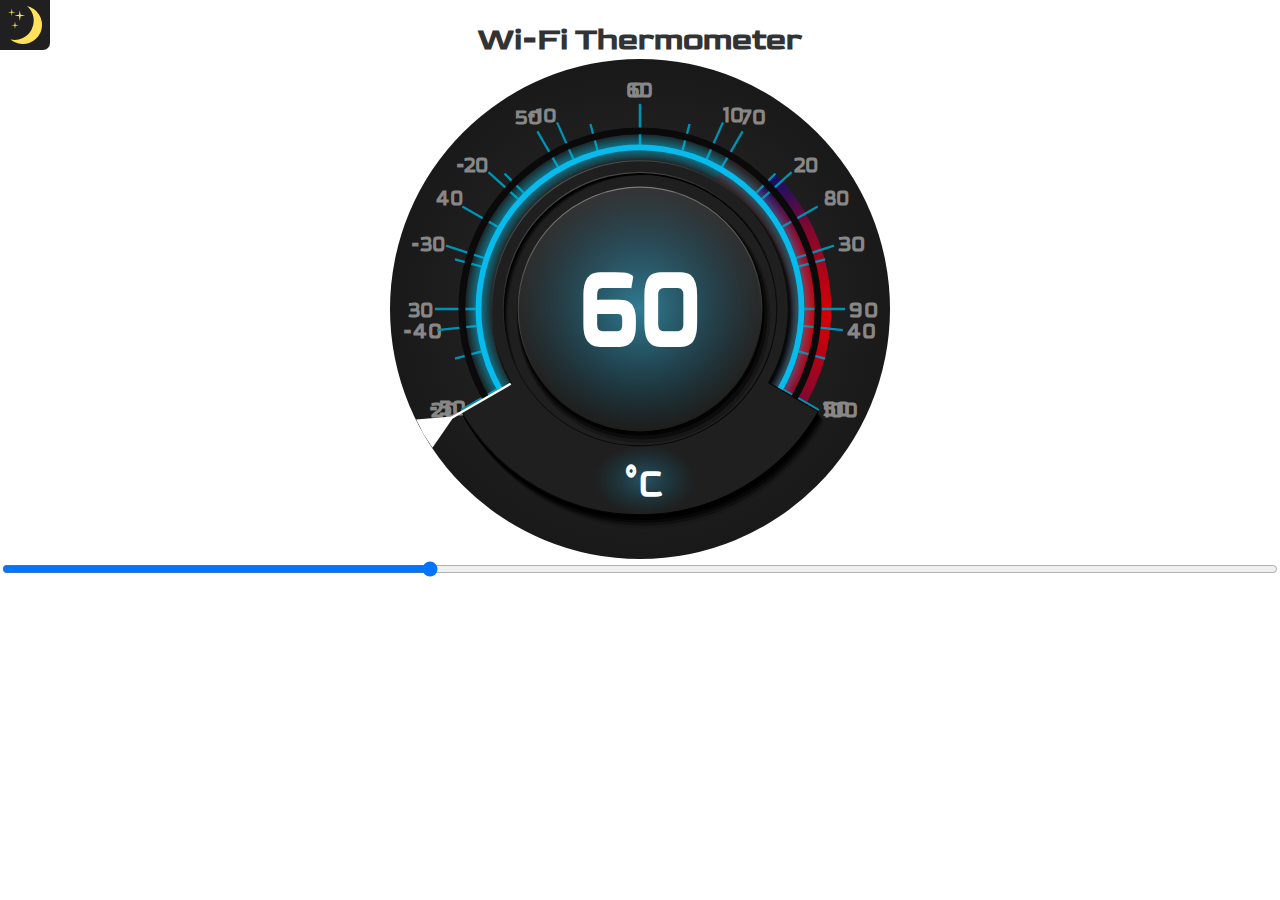
==== index.html @ 55a11456 "Add offline slider" ====
<!DOCTYPE html>
<html lang="en">
  <head>
    <meta charset="UTF-8" />
    <meta name="viewport" content="width=412, initial-scale=1.0" />
    <title>Temp v3.0</title>
    <link rel="stylesheet" href="style.css" />
    <script src="apexcharts.min.js"></script>
  </head>
  <body>
    <div id="webpage">
      <!-- theme switch -->
      <!-- https://www.w3schools.com/charsets/ref_utf_symbols.asp -->
      <button class="theme-toggle" id="theme-toggle" alt="theme toggle">
        <img src="sun.svg" class="sun" alt="sun" /><img
          src="moon.svg"
          class="moon"
          alt="moon"
        />
        <!-- <span class="sun">&#9788;</span><span class="moon">&#9789;</span> -->
      </button>

      <h1>Wi-Fi Thermometer</h1>
    <!-- you can't get control or change styles of the svg in <img> tag -->
    <div class="gauge-container">
      <h2 class="the-temperature"><span id="temperature-digit"> 60</span></h2>
      <svg id="Слой_1" data-name="Слой 1" xmlns="http://www.w3.org/2000/svg" xmlns:xlink="http://www.w3.org/1999/xlink" viewBox="0 0 435 435"><defs><style>.cls-1{fill:url(#Безымянный_градиент);}.cls-2{fill:url(#Безымянный_градиент_2);}.cls-3,.cls-8{fill-opacity:0;}.cls-3{fill:url(#Безымянный_градиент_3);}.cls-10,.cls-11,.cls-14,.cls-15,.cls-24,.cls-4,.cls-5,.cls-6,.cls-7,.cls-9{isolation:isolate;}.cls-4{opacity:0.1;}.cls-5{opacity:0.33;}.cls-6{opacity:0.55;}.cls-7{opacity:0.78;}.cls-9{opacity:0.25;fill:url(#Безымянный_градиент_4);}.cls-10{opacity:0.5;fill:url(#Безымянный_градиент_5);}.cls-11{opacity:0.75;fill:url(#Безымянный_градиент_6);}.cls-12{fill:url(#Безымянный_градиент_7);}.cls-25{opacity:0;}.cls-14{font-size:21.21px;}.cls-14,.cls-15{fill:#878787;}.cls-14,.cls-15,.cls-24{font-weight:700;}.cls-15{font-size:19.8px;}.cls-16,.cls-19,.cls-20,.cls-21,.cls-25,.cls-26{fill:none;}.cls-16{stroke:#0092b3;}.cls-16,.cls-19,.cls-20,.cls-21,.cls-22,.cls-25,.cls-26,.cls-29{stroke-miterlimit:10;}.cls-16,.cls-26{stroke-width:2px;}.cls-17{fill:url(#Безымянный_градиент_8);}.cls-18{fill:url(#Безымянный_градиент_9);}.cls-19{stroke:#414141;}.cls-19,.cls-20{stroke-width:5px;}.cls-20{stroke:#07bbec;}.cls-21{stroke:#0a0a0a;stroke-width:6px;}.cls-22{fill:#1f1f1f;stroke:url(#Безымянный_градиент_10);}.cls-23{fill:url(#Безымянный_градиент_14);}.cls-24{font-size:36px;fill:#fcffff;}.cls-25{stroke:#9eff4e;}.cls-26{stroke:#fff;}.cls-27{fill:#fff;}.cls-28{fill:url(#Безымянный_градиент_11);}.cls-29{fill:url(#Безымянный_градиент_12);stroke:url(#Безымянный_градиент_13);}</style><radialGradient id="Безымянный_градиент" cx="217.5" cy="501.5" r="217.5" gradientTransform="translate(0 -284)" gradientUnits="userSpaceOnUse"><stop offset="0.54" stop-color="#1f1f1f"/><stop offset="0.65" stop-color="#202020"/><stop offset="1" stop-color="#191919"/></radialGradient><radialGradient id="Безымянный_градиент_2" cx="389.77" cy="508.66" r="139.71" gradientTransform="translate(0 -284)" gradientUnits="userSpaceOnUse"><stop offset="0" stop-color="#de0000"/><stop offset="0.59" stop-color="#7e0831"/><stop offset="1" stop-color="#00126f"/></radialGradient><radialGradient id="Безымянный_градиент_3" cx="217.5" cy="501.5" r="119" gradientTransform="translate(0 -284)" gradientUnits="userSpaceOnUse"><stop offset="0.88" stop-color="#1d1d1b"/><stop offset="0.97" stop-color="#b70908"/><stop offset="1" stop-color="#000202"/></radialGradient><radialGradient id="Безымянный_градиент_4" cx="220.5" cy="507.75" r="110.5" gradientTransform="translate(0 -284)" gradientUnits="userSpaceOnUse"><stop offset="0"/><stop offset="1"/></radialGradient><radialGradient id="Безымянный_градиент_5" cx="219.5" cy="222" r="109" gradientTransform="matrix(1, 0, 0, -1, 0, 436)" xlink:href="#Безымянный_градиент_4"/><radialGradient id="Безымянный_градиент_6" cx="218.5" cy="220.25" r="107.5" gradientTransform="matrix(1, 0, 0, -1, 0, 436)" xlink:href="#Безымянный_градиент_4"/><radialGradient id="Безымянный_градиент_7" cx="217.5" cy="218.5" r="106" gradientTransform="matrix(1, 0, 0, -1, 0, 436)" xlink:href="#Безымянный_градиент_4"/><radialGradient id="Безымянный_градиент_8" cx="213.49" cy="514.06" r="155.46" gradientTransform="translate(-10.76 -290.3) rotate(-1.72)" gradientUnits="userSpaceOnUse"><stop offset="0.81" stop-opacity="0"/><stop offset="0.85" stop-color="#00d4ec" stop-opacity="0.1"/><stop offset="0.91" stop-color="#00d4ec" stop-opacity="0.2"/><stop offset="0.96" stop-color="#00d4ec" stop-opacity="0.1"/><stop offset="1" stop-opacity="0"/></radialGradient><radialGradient id="Безымянный_градиент_9" cx="214.75" cy="514.13" fy="537.0084193976805" r="154.02" gradientTransform="translate(-10.76 -290.3) rotate(-1.72)" gradientUnits="userSpaceOnUse"><stop offset="0.81" stop-opacity="0"/><stop offset="0.85" stop-color="red" stop-opacity="0.1"/><stop offset="0.91" stop-color="red" stop-opacity="0.2"/><stop offset="0.96" stop-color="red" stop-opacity="0.1"/><stop offset="1" stop-opacity="0"/></radialGradient><linearGradient id="Безымянный_градиент_10" x1="131.1" y1="401.88" x2="285.6" y2="669.5" gradientTransform="translate(0 -284)" gradientUnits="userSpaceOnUse"><stop offset="0" stop-color="#4f4f4f"/><stop offset="0.36" stop-color="#141414"/><stop offset="1"/></linearGradient><radialGradient id="Безымянный_градиент_14" cx="221.5" cy="773.22" r="44" gradientTransform="translate(0 -175.42) scale(1 0.7)" gradientUnits="userSpaceOnUse"><stop offset="0" stop-color="#43c7ff" stop-opacity="0.3"/><stop offset="1" stop-color="#00a6d3" stop-opacity="0"/></radialGradient><linearGradient id="Безымянный_градиент_11" x1="217.5" y1="395.5" x2="217.5" y2="607.5" gradientTransform="translate(0 -284)" gradientUnits="userSpaceOnUse"><stop offset="0" stop-color="#343434"/><stop offset="1" stop-color="#1d1d1b"/></linearGradient><radialGradient id="Безымянный_градиент_12" cx="217.5" cy="501.5" r="106" gradientTransform="translate(0 -284)" gradientUnits="userSpaceOnUse"><stop offset="0" stop-color="#3bd0ff" stop-opacity="0.5"/><stop offset="1" stop-color="#008cc5" stop-opacity="0"/></radialGradient><linearGradient id="Безымянный_градиент_13" x1="199" y1="396.6" x2="236" y2="606.4" gradientTransform="translate(0 -284)" gradientUnits="userSpaceOnUse"><stop offset="0" stop-color="#7a7a7a"/><stop offset="0.73" stop-color="#1d1d1b"/></linearGradient></defs><circle class="cls-1" cx="217.5" cy="217.5" r="217.5"/><path class="cls-2" d="M334.7,99.36l-16.21,16.21a143.5,143.5,0,0,1,17.43,183l19.89,11.49A166.46,166.46,0,0,0,334.7,99.36Z"/><circle id="red-glow" class="cls-3" cx="217.5" cy="217.5" r="119"/><path class="cls-4" d="M102.9,223.82C102.9,156,156.45,101,222.5,101s119.6,55,119.6,122.78a124.18,124.18,0,0,1-15.83,61.06c-20.63,36.88-59.38,61.71-103.77,61.71s-83.14-24.83-103.77-61.71a124.17,124.17,0,0,1-15.83-61ZM335,290.05a131.71,131.71,0,0,0,7.33-15.3,135.48,135.48,0,0,0,9.84-50.93c0-73.51-58-133.1-129.65-133.1S92.85,150.31,92.85,223.82a135.48,135.48,0,0,0,9.84,50.93,131.71,131.71,0,0,0,7.33,15.3L66.5,315.85c31.06,55.37,89.29,92.65,156,92.65s124.94-37.28,156-92.65Z"/><path class="cls-5" d="M101.8,222.74c0-67.29,53.48-121.84,119.45-121.84S340.7,155.45,340.7,222.74a123.57,123.57,0,0,1-8.56,45.37,120.62,120.62,0,0,1-7.25,15.23c-20.61,36.59-59.3,61.23-103.64,61.23s-83-24.64-103.64-61.23a120.62,120.62,0,0,1-7.25-15.23A123.57,123.57,0,0,1,101.8,222.74Zm231.79,65.73a133.68,133.68,0,0,0,17.15-65.73c0-72.94-58-132.08-129.49-132.08S91.76,149.8,91.76,222.74a133.68,133.68,0,0,0,17.15,65.73L65.45,314.06C96.46,369,154.62,406,221.25,406S346,369,377.05,314.06Z"/><path class="cls-6" d="M100.7,221.66c0-66.77,53.41-120.89,119.3-120.89s119.3,54.12,119.3,120.89a121.84,121.84,0,0,1-8.55,45,120.39,120.39,0,0,1-7.24,15.11C302.93,318.1,264.28,342.55,220,342.55s-82.93-24.45-103.51-60.76a120.39,120.39,0,0,1-7.24-15.11A122,122,0,0,1,100.7,221.66Zm231.5,65.22a131.91,131.91,0,0,0,17.12-65.22c0-72.37-57.9-131-129.32-131s-129.32,58.63-129.32,131a131.91,131.91,0,0,0,17.12,65.22L64.39,312.27c31,54.53,89.06,91.23,155.61,91.23s124.63-36.7,155.61-91.23Z"/><path class="cls-7" d="M99.6,220.58c0-66.24,53.35-120,119.15-120s119.15,53.71,119.15,120a120.29,120.29,0,0,1-8.54,44.67,119.08,119.08,0,0,1-221.22,0A120.29,120.29,0,0,1,99.6,220.58Zm231.21,64.71a130.28,130.28,0,0,0,17.1-64.71c0-71.81-57.83-130-129.16-130S89.59,148.8,89.59,220.58a130.28,130.28,0,0,0,17.1,64.71l-43.35,25.2C94.27,364.58,152.29,401,218.75,401s124.48-36.42,155.41-90.51Z"/><path d="M98.5,219.5A119,119,0,1,1,328,263.82a117.19,117.19,0,0,1-7.22,14.87,119,119,0,0,1-206.5,0A116.61,116.61,0,0,1,98.5,219.5Zm230.92,64.2a129,129,0,1,0-223.84,0l-43.3,25a179,179,0,0,0,310.44,0Z"/><circle class="cls-8" cx="221.5" cy="225.5" r="112"/><circle class="cls-9" cx="220.5" cy="223.75" r="110.5"/><circle class="cls-10" cx="219.5" cy="222" r="109"/><circle class="cls-11" cx="218.5" cy="220.25" r="107.5"/><circle class="cls-12" cx="217.5" cy="218.5" r="106"/><g id="numbers50-50" opacity="1"><text class="cls-14" transform="translate(210 32.85) scale(0.77 1)">0</text><text class="cls-14" transform="translate(290.1 54.43) scale(0.77 1)">10</text><text class="cls-14" transform="translate(351.2 98.06) scale(0.74 1)">20</text><text class="cls-14" transform="translate(389.86 166.82) scale(0.79 1)">30</text><text class="cls-14" transform="translate(397.98 242.56) scale(0.77 1)">40</text><text class="cls-14" transform="translate(377.05 310.27) scale(0.77 1)">50</text><text class="cls-14" transform="translate(11.68 242.56) scale(0.77 1)">-40</text><text class="cls-14" transform="translate(34.25 310.06) scale(0.77 1)">-50</text><text class="cls-14" transform="translate(18.67 166.82) scale(0.74 1)">-30</text><text class="cls-14" transform="translate(57.37 98.06) scale(0.74 1)">-20</text><text class="cls-15" transform="translate(119.12 54.43) scale(0.79 1)">-10</text><line class="cls-16" x1="394" y1="235.8" x2="356.77" y2="231.89"/><line class="cls-16" x1="386.28" y1="162.4" x2="350.61" y2="174"/><line class="cls-16" x1="349.39" y1="98.49" x2="321.42" y2="123.68"/><line class="cls-16" x1="289.68" y1="55.11" x2="274.36" y2="89.53"/><line class="cls-16" x1="217.5" y1="77.5" x2="217.5" y2="39.77"/><line class="cls-16" x1="160.64" y1="89.53" x2="145.32" y2="55.11"/><line class="cls-16" x1="113.58" y1="123.68" x2="85.61" y2="98.49"/><line class="cls-16" x1="84.39" y1="174" x2="48.72" y2="162.4"/><line class="cls-16" x1="78.23" y1="231.89" x2="41" y2="235.8"/><line class="cls-16" x1="95.45" y1="286.13" x2="62.8" y2="304.98"/><line class="cls-16" x1="372.2" y1="304.98" x2="339.55" y2="286.13"/></g><g id="numbers20-100"><text class="cls-14" transform="translate(205 32.85) scale(0.77 1)">60</text><text class="cls-14" transform="translate(304.07 56.85) scale(0.77 1)">70</text><text class="cls-14" transform="translate(377.4 126.85) scale(0.74 1)">80</text><text class="cls-14" transform="translate(399.75 224.85) scale(0.79 1)">90</text><text class="cls-14" transform="translate(376.36 311.85) scale(0.77 1)">100</text><text class="cls-14" transform="translate(36.07 311.85) scale(0.77 1)">20</text><text class="cls-14" transform="translate(15.4 224.85) scale(0.74 1)">30</text><text class="cls-14" transform="translate(40.4 126.85) scale(0.74 1)">40</text><text class="cls-15" transform="translate(108.4 56.36) scale(0.79 1)">50</text><line class="cls-16" x1="217.5" y1="77.5" x2="217.5" y2="39"/><line class="cls-16" x1="306.75" y1="62.91" x2="287.51" y2="96.24"/><line class="cls-16" x1="372.09" y1="128.25" x2="338.76" y2="147.49"/><line class="cls-16" x1="95.56" y1="286.33" x2="61.91" y2="305.75"/><line class="cls-16" x1="77.5" y1="217.5" x2="39" y2="217.5"/><line class="cls-16" x1="396" y1="217.5" x2="357.5" y2="217.5"/><line class="cls-16" x1="96.24" y1="147.49" x2="62.91" y2="128.25"/><line class="cls-16" x1="373.09" y1="305.75" x2="339.44" y2="286.33"/><line class="cls-16" x1="147.49" y1="96.24" x2="128.25" y2="62.91"/><line class="cls-16" x1="118.5" y1="118.5" x2="99.64" y2="99.64"/><line class="cls-16" x1="181.26" y1="82.24" x2="174.36" y2="56.5"/><line class="cls-16" x1="260.64" y1="56.5" x2="253.74" y2="82.24"/><line class="cls-16" x1="335.36" y1="99.64" x2="316.5" y2="118.5"/><line class="cls-16" x1="82.24" y1="253.74" x2="56.5" y2="260.64"/><line class="cls-16" x1="378.5" y1="174.36" x2="352.76" y2="181.26"/><line class="cls-16" x1="82.24" y1="181.26" x2="56.5" y2="174.36"/><line class="cls-16" x1="378.5" y1="260.64" x2="352.76" y2="253.74"/></g><g id="red-blue-circle"><path class="cls-17" d="M212.9,62.57a155,155,0,0,0,.2,309.87L212,336.38a119,119,0,1,1,66.08-221.29l17.06-31.73A154.17,154.17,0,0,0,212.9,62.57Z"/><path class="cls-18" d="M279.06,113.31l-.94,1.78a119.11,119.11,0,0,1,51.15,143.43,117.16,117.16,0,0,1-6.78,15.08,119,119,0,0,1-90.48,62q-5.4.66-11,.83c-3,.09-6,.06-9-.07l1.07,36.06q4.47.12,9,0c3.7-.11,7.37-.35,11-.7a155,155,0,0,0,62.1-288.38L294.24,85"/></g><circle class="cls-19" cx="217.5" cy="217.5" r="140.5"/><filter id="blurFilter"><feGaussianBlur stdDeviation="5" /></filter><g id="progress-blue-circle"><circle class="cls-20" cx="217.5" cy="217.5" r="140.5" filter="url(#blurFilter)"/><circle class="cls-20" cx="217.5" cy="217.5" r="140.5" /></g><circle class="cls-21" cx="217.5" cy="217.5" r="155"/><path class="cls-22" d="M329.42,281.7a129,129,0,1,0-223.84,0l-43.3,25a179,179,0,0,0,310.44,0ZM98.5,217.5A119,119,0,1,1,328,261.82a117.19,117.19,0,0,1-7.22,14.87,119,119,0,0,1-206.5,0A116.61,116.61,0,0,1,98.5,217.5Z"/><ellipse class="cls-23" cx="221.5" cy="367.5" rx="44" ry="31"/><text class="cls-24" transform="translate(204 380) scale(0.75 1)">°C</text><g id="white-arrow"><line class="cls-25" x1="29.14" y1="326.25" x2="405.86" y2="108.75"/><line class="cls-26" x1="52.14" y1="312.97" x2="104.97" y2="282.47"/><polygon class="cls-27" points="22.73 313.55 54.08 311.07 55.09 311.26 54.76 312.24 36.93 338.15 29.14 326.25 22.73 313.55"/></g><circle class="cls-28" cx="217.5" cy="217.5" r="106"/><circle class="cls-29" cx="217.5" cy="217.5" r="106"/></svg>
    </div>
    <input type="range" min="-50" max="100" value="0" id="tempSlider">
    <div id="chart"></div>
    </div>
    <script src="script.js"></script>
  </body>
</html>
---- style.css ----
/* font for svg numbers */
@font-face {
  font-family: "Goldman";
  src: url("./Goldman-Regular.ttf");
}

html {
  font-family: "Goldman", sans-serif;
  display: block;
  margin: 0px auto;
  text-align: center;
  color: #333333;
}
body {
  margin: 0px auto;
  max-width: 1280px;
}
h1 {
  margin: -30px auto 0;
}


#webpage {
  display: flex;
  flex-direction: column;
}
#chart {
  width: 100%;
  margin: 0px auto;
  /* background-color: #2b2b2b; */
}
.apexcharts-xaxis-label {
  fill: #5ee7ff;
}
.apexcharts-yaxis-label {
  fill: #8dff7d;
  fill: #ff6206;
}

/* theme switch */
/* https://web.dev/building-a-theme-switch-component/ */
.dark {
  background: #000;
  color: white;
}
.theme-toggle {
  opacity:0.5;
  max-width: 50px;
  max-height: 50px;
  width: 9vw;
  height: 9vw;
  border-radius: 0 0 1ex 0;
  border:none;
  /* border: 2px #b3b3b3 solid;
  border-top: none;
  border-left: none; */
  display: flex;
  align-items: center;
  justify-content: space-around;
  background-color: rgb(32, 32, 32);
  cursor: pointer;
}
.theme-toggle:hover{
  opacity:1;
}
.theme-toggle .sun,
.theme-toggle .moon {
  width: 90%;
  /* color:black; */
}
.dark .theme-toggle {
  background-color: #164485;
}
.theme-toggle span {
  font-size: 4.5ex;
}
.dark .sun,
.moon {
  display: inline;
}
.dark .moon,
.sun {
  display: none;
}

.dark .apexcharts-xaxis-texts-g {
  color: #dadada;
}

/* gauge background svg */
.gauge-container {
  position: relative;
  align-self: center;
  width: 80%;
  max-width: 500px;
  cursor: pointer;
  /* margin: 0 auto; */
  /* display: flex;
  flex-direction: row;
  align-items:center; */
}
svg {
  display:block;
  font-family: "Goldman";
}
svg #red-glow {
  opacity: 1;
}
.the-temperature {
  position: absolute;
  display: flex;
  width: 100%;
  height: 100%;
  align-items: center;
  justify-content: center;
  font-size: 90pt;
  color: white;
  margin: 0;
  user-select: none;
  /* condensing width of the numbers */
  transform: scale(0.7, 1);
}
/* the glowing progress */
svg #progress-blue-circle {
  transform-origin: center;
  transform: rotate(30deg);
}
/* DO NOT DELETE */
svg #progress-blue-circle circle {
  /* circle radius in svg = 140.5 */
  /* 140.5 * 2 * 3,141592654 = 883 */
  stroke-dasharray: 883;
  /* for the full 360 circle */
  /* stroke-dashoffset: calc(883 - (883 * var(--num)) / 100); */
  /* for the  270 arc + 120 arc:  */
  /* 883/360*120 = 294,3*/
  /* 883-294,3 = 588,7*/
  /* 120 - for the "20-100" */
  /* stroke-dashoffset: calc((588.7 - (588.7 * var(--num)) / 100)); */
}
/* DO NOT DELETE */
svg #white-arrow {
  /* the range 0-240 deg */
 transform-origin: center;
  /* transform: rotate(calc(240deg / 100 * var(--num))); */
}

@media (max-width: 550px) {
  .the-temperature {
    font-size: 24vmin;
  }
}
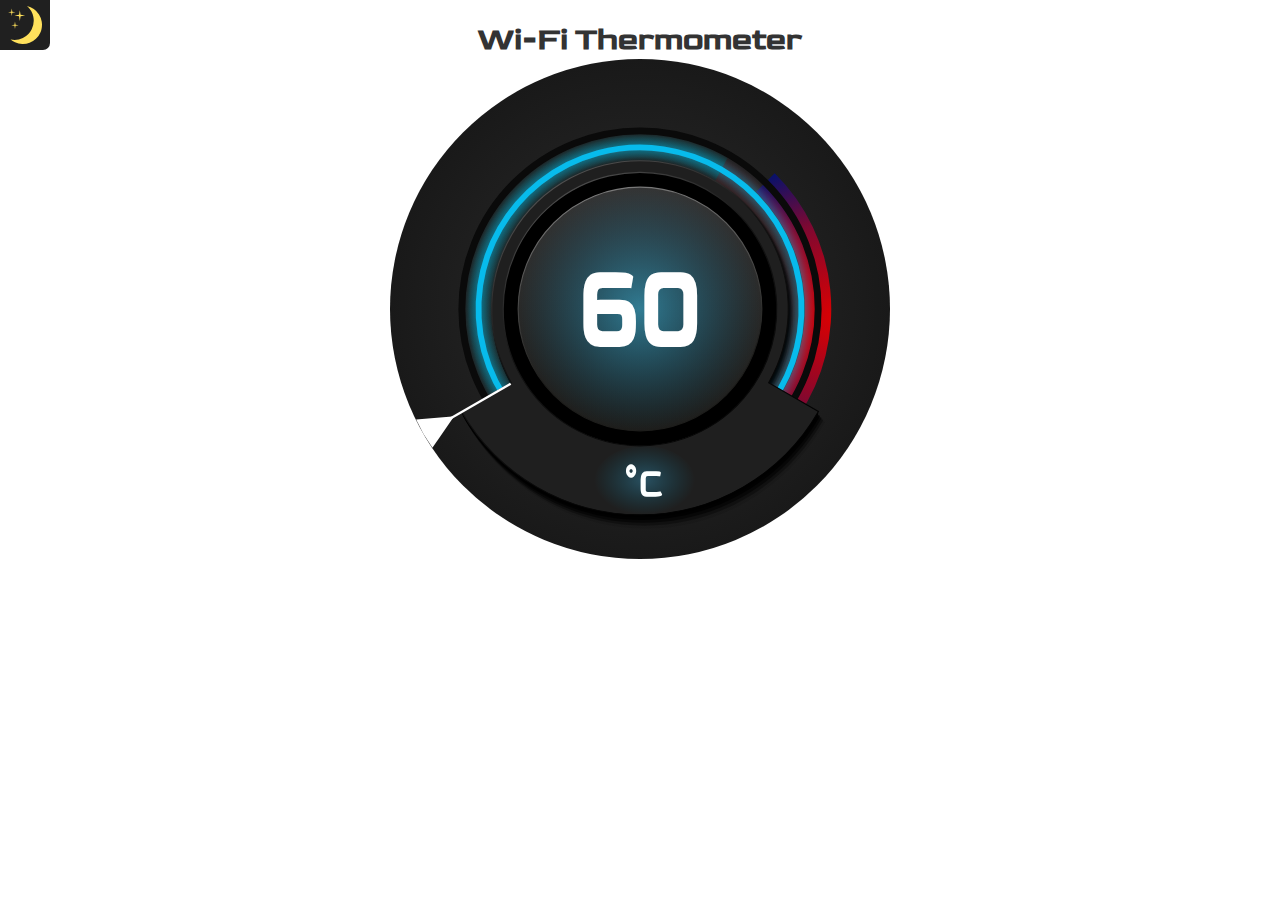
==== commit 9c370d15: "almost done" ====
--- a/index.html
+++ b/index.html
@@ -24,9 +24,8 @@
     <!-- you can't get control or change styles of the svg in <img> tag -->
     <div class="gauge-container">
       <h2 class="the-temperature"><span id="temperature-digit"> 60</span></h2>
-      <svg id="Слой_1" data-name="Слой 1" xmlns="http://www.w3.org/2000/svg" xmlns:xlink="http://www.w3.org/1999/xlink" viewBox="0 0 435 435"><defs><style>.cls-1{fill:url(#Безымянный_градиент);}.cls-2{fill:url(#Безымянный_градиент_2);}.cls-3,.cls-8{fill-opacity:0;}.cls-3{fill:url(#Безымянный_градиент_3);}.cls-10,.cls-11,.cls-14,.cls-15,.cls-24,.cls-4,.cls-5,.cls-6,.cls-7,.cls-9{isolation:isolate;}.cls-4{opacity:0.1;}.cls-5{opacity:0.33;}.cls-6{opacity:0.55;}.cls-7{opacity:0.78;}.cls-9{opacity:0.25;fill:url(#Безымянный_градиент_4);}.cls-10{opacity:0.5;fill:url(#Безымянный_градиент_5);}.cls-11{opacity:0.75;fill:url(#Безымянный_градиент_6);}.cls-12{fill:url(#Безымянный_градиент_7);}.cls-25{opacity:0;}.cls-14{font-size:21.21px;}.cls-14,.cls-15{fill:#878787;}.cls-14,.cls-15,.cls-24{font-weight:700;}.cls-15{font-size:19.8px;}.cls-16,.cls-19,.cls-20,.cls-21,.cls-25,.cls-26{fill:none;}.cls-16{stroke:#0092b3;}.cls-16,.cls-19,.cls-20,.cls-21,.cls-22,.cls-25,.cls-26,.cls-29{stroke-miterlimit:10;}.cls-16,.cls-26{stroke-width:2px;}.cls-17{fill:url(#Безымянный_градиент_8);}.cls-18{fill:url(#Безымянный_градиент_9);}.cls-19{stroke:#414141;}.cls-19,.cls-20{stroke-width:5px;}.cls-20{stroke:#07bbec;}.cls-21{stroke:#0a0a0a;stroke-width:6px;}.cls-22{fill:#1f1f1f;stroke:url(#Безымянный_градиент_10);}.cls-23{fill:url(#Безымянный_градиент_14);}.cls-24{font-size:36px;fill:#fcffff;}.cls-25{stroke:#9eff4e;}.cls-26{stroke:#fff;}.cls-27{fill:#fff;}.cls-28{fill:url(#Безымянный_градиент_11);}.cls-29{fill:url(#Безымянный_градиент_12);stroke:url(#Безымянный_градиент_13);}</style><radialGradient id="Безымянный_градиент" cx="217.5" cy="501.5" r="217.5" gradientTransform="translate(0 -284)" gradientUnits="userSpaceOnUse"><stop offset="0.54" stop-color="#1f1f1f"/><stop offset="0.65" stop-color="#202020"/><stop offset="1" stop-color="#191919"/></radialGradient><radialGradient id="Безымянный_градиент_2" cx="389.77" cy="508.66" r="139.71" gradientTransform="translate(0 -284)" gradientUnits="userSpaceOnUse"><stop offset="0" stop-color="#de0000"/><stop offset="0.59" stop-color="#7e0831"/><stop offset="1" stop-color="#00126f"/></radialGradient><radialGradient id="Безымянный_градиент_3" cx="217.5" cy="501.5" r="119" gradientTransform="translate(0 -284)" gradientUnits="userSpaceOnUse"><stop offset="0.88" stop-color="#1d1d1b"/><stop offset="0.97" stop-color="#b70908"/><stop offset="1" stop-color="#000202"/></radialGradient><radialGradient id="Безымянный_градиент_4" cx="220.5" cy="507.75" r="110.5" gradientTransform="translate(0 -284)" gradientUnits="userSpaceOnUse"><stop offset="0"/><stop offset="1"/></radialGradient><radialGradient id="Безымянный_градиент_5" cx="219.5" cy="222" r="109" gradientTransform="matrix(1, 0, 0, -1, 0, 436)" xlink:href="#Безымянный_градиент_4"/><radialGradient id="Безымянный_градиент_6" cx="218.5" cy="220.25" r="107.5" gradientTransform="matrix(1, 0, 0, -1, 0, 436)" xlink:href="#Безымянный_градиент_4"/><radialGradient id="Безымянный_градиент_7" cx="217.5" cy="218.5" r="106" gradientTransform="matrix(1, 0, 0, -1, 0, 436)" xlink:href="#Безымянный_градиент_4"/><radialGradient id="Безымянный_градиент_8" cx="213.49" cy="514.06" r="155.46" gradientTransform="translate(-10.76 -290.3) rotate(-1.72)" gradientUnits="userSpaceOnUse"><stop offset="0.81" stop-opacity="0"/><stop offset="0.85" stop-color="#00d4ec" stop-opacity="0.1"/><stop offset="0.91" stop-color="#00d4ec" stop-opacity="0.2"/><stop offset="0.96" stop-color="#00d4ec" stop-opacity="0.1"/><stop offset="1" stop-opacity="0"/></radialGradient><radialGradient id="Безымянный_градиент_9" cx="214.75" cy="514.13" fy="537.0084193976805" r="154.02" gradientTransform="translate(-10.76 -290.3) rotate(-1.72)" gradientUnits="userSpaceOnUse"><stop offset="0.81" stop-opacity="0"/><stop offset="0.85" stop-color="red" stop-opacity="0.1"/><stop offset="0.91" stop-color="red" stop-opacity="0.2"/><stop offset="0.96" stop-color="red" stop-opacity="0.1"/><stop offset="1" stop-opacity="0"/></radialGradient><linearGradient id="Безымянный_градиент_10" x1="131.1" y1="401.88" x2="285.6" y2="669.5" gradientTransform="translate(0 -284)" gradientUnits="userSpaceOnUse"><stop offset="0" stop-color="#4f4f4f"/><stop offset="0.36" stop-color="#141414"/><stop offset="1"/></linearGradient><radialGradient id="Безымянный_градиент_14" cx="221.5" cy="773.22" r="44" gradientTransform="translate(0 -175.42) scale(1 0.7)" gradientUnits="userSpaceOnUse"><stop offset="0" stop-color="#43c7ff" stop-opacity="0.3"/><stop offset="1" stop-color="#00a6d3" stop-opacity="0"/></radialGradient><linearGradient id="Безымянный_градиент_11" x1="217.5" y1="395.5" x2="217.5" y2="607.5" gradientTransform="translate(0 -284)" gradientUnits="userSpaceOnUse"><stop offset="0" stop-color="#343434"/><stop offset="1" stop-color="#1d1d1b"/></linearGradient><radialGradient id="Безымянный_градиент_12" cx="217.5" cy="501.5" r="106" gradientTransform="translate(0 -284)" gradientUnits="userSpaceOnUse"><stop offset="0" stop-color="#3bd0ff" stop-opacity="0.5"/><stop offset="1" stop-color="#008cc5" stop-opacity="0"/></radialGradient><linearGradient id="Безымянный_градиент_13" x1="199" y1="396.6" x2="236" y2="606.4" gradientTransform="translate(0 -284)" gradientUnits="userSpaceOnUse"><stop offset="0" stop-color="#7a7a7a"/><stop offset="0.73" stop-color="#1d1d1b"/></linearGradient></defs><circle class="cls-1" cx="217.5" cy="217.5" r="217.5"/><path class="cls-2" d="M334.7,99.36l-16.21,16.21a143.5,143.5,0,0,1,17.43,183l19.89,11.49A166.46,166.46,0,0,0,334.7,99.36Z"/><circle id="red-glow" class="cls-3" cx="217.5" cy="217.5" r="119"/><path class="cls-4" d="M102.9,223.82C102.9,156,156.45,101,222.5,101s119.6,55,119.6,122.78a124.18,124.18,0,0,1-15.83,61.06c-20.63,36.88-59.38,61.71-103.77,61.71s-83.14-24.83-103.77-61.71a124.17,124.17,0,0,1-15.83-61ZM335,290.05a131.71,131.71,0,0,0,7.33-15.3,135.48,135.48,0,0,0,9.84-50.93c0-73.51-58-133.1-129.65-133.1S92.85,150.31,92.85,223.82a135.48,135.48,0,0,0,9.84,50.93,131.71,131.71,0,0,0,7.33,15.3L66.5,315.85c31.06,55.37,89.29,92.65,156,92.65s124.94-37.28,156-92.65Z"/><path class="cls-5" d="M101.8,222.74c0-67.29,53.48-121.84,119.45-121.84S340.7,155.45,340.7,222.74a123.57,123.57,0,0,1-8.56,45.37,120.62,120.62,0,0,1-7.25,15.23c-20.61,36.59-59.3,61.23-103.64,61.23s-83-24.64-103.64-61.23a120.62,120.62,0,0,1-7.25-15.23A123.57,123.57,0,0,1,101.8,222.74Zm231.79,65.73a133.68,133.68,0,0,0,17.15-65.73c0-72.94-58-132.08-129.49-132.08S91.76,149.8,91.76,222.74a133.68,133.68,0,0,0,17.15,65.73L65.45,314.06C96.46,369,154.62,406,221.25,406S346,369,377.05,314.06Z"/><path class="cls-6" d="M100.7,221.66c0-66.77,53.41-120.89,119.3-120.89s119.3,54.12,119.3,120.89a121.84,121.84,0,0,1-8.55,45,120.39,120.39,0,0,1-7.24,15.11C302.93,318.1,264.28,342.55,220,342.55s-82.93-24.45-103.51-60.76a120.39,120.39,0,0,1-7.24-15.11A122,122,0,0,1,100.7,221.66Zm231.5,65.22a131.91,131.91,0,0,0,17.12-65.22c0-72.37-57.9-131-129.32-131s-129.32,58.63-129.32,131a131.91,131.91,0,0,0,17.12,65.22L64.39,312.27c31,54.53,89.06,91.23,155.61,91.23s124.63-36.7,155.61-91.23Z"/><path class="cls-7" d="M99.6,220.58c0-66.24,53.35-120,119.15-120s119.15,53.71,119.15,120a120.29,120.29,0,0,1-8.54,44.67,119.08,119.08,0,0,1-221.22,0A120.29,120.29,0,0,1,99.6,220.58Zm231.21,64.71a130.28,130.28,0,0,0,17.1-64.71c0-71.81-57.83-130-129.16-130S89.59,148.8,89.59,220.58a130.28,130.28,0,0,0,17.1,64.71l-43.35,25.2C94.27,364.58,152.29,401,218.75,401s124.48-36.42,155.41-90.51Z"/><path d="M98.5,219.5A119,119,0,1,1,328,263.82a117.19,117.19,0,0,1-7.22,14.87,119,119,0,0,1-206.5,0A116.61,116.61,0,0,1,98.5,219.5Zm230.92,64.2a129,129,0,1,0-223.84,0l-43.3,25a179,179,0,0,0,310.44,0Z"/><circle class="cls-8" cx="221.5" cy="225.5" r="112"/><circle class="cls-9" cx="220.5" cy="223.75" r="110.5"/><circle class="cls-10" cx="219.5" cy="222" r="109"/><circle class="cls-11" cx="218.5" cy="220.25" r="107.5"/><circle class="cls-12" cx="217.5" cy="218.5" r="106"/><g id="numbers50-50" opacity="1"><text class="cls-14" transform="translate(210 32.85) scale(0.77 1)">0</text><text class="cls-14" transform="translate(290.1 54.43) scale(0.77 1)">10</text><text class="cls-14" transform="translate(351.2 98.06) scale(0.74 1)">20</text><text class="cls-14" transform="translate(389.86 166.82) scale(0.79 1)">30</text><text class="cls-14" transform="translate(397.98 242.56) scale(0.77 1)">40</text><text class="cls-14" transform="translate(377.05 310.27) scale(0.77 1)">50</text><text class="cls-14" transform="translate(11.68 242.56) scale(0.77 1)">-40</text><text class="cls-14" transform="translate(34.25 310.06) scale(0.77 1)">-50</text><text class="cls-14" transform="translate(18.67 166.82) scale(0.74 1)">-30</text><text class="cls-14" transform="translate(57.37 98.06) scale(0.74 1)">-20</text><text class="cls-15" transform="translate(119.12 54.43) scale(0.79 1)">-10</text><line class="cls-16" x1="394" y1="235.8" x2="356.77" y2="231.89"/><line class="cls-16" x1="386.28" y1="162.4" x2="350.61" y2="174"/><line class="cls-16" x1="349.39" y1="98.49" x2="321.42" y2="123.68"/><line class="cls-16" x1="289.68" y1="55.11" x2="274.36" y2="89.53"/><line class="cls-16" x1="217.5" y1="77.5" x2="217.5" y2="39.77"/><line class="cls-16" x1="160.64" y1="89.53" x2="145.32" y2="55.11"/><line class="cls-16" x1="113.58" y1="123.68" x2="85.61" y2="98.49"/><line class="cls-16" x1="84.39" y1="174" x2="48.72" y2="162.4"/><line class="cls-16" x1="78.23" y1="231.89" x2="41" y2="235.8"/><line class="cls-16" x1="95.45" y1="286.13" x2="62.8" y2="304.98"/><line class="cls-16" x1="372.2" y1="304.98" x2="339.55" y2="286.13"/></g><g id="numbers20-100"><text class="cls-14" transform="translate(205 32.85) scale(0.77 1)">60</text><text class="cls-14" transform="translate(304.07 56.85) scale(0.77 1)">70</text><text class="cls-14" transform="translate(377.4 126.85) scale(0.74 1)">80</text><text class="cls-14" transform="translate(399.75 224.85) scale(0.79 1)">90</text><text class="cls-14" transform="translate(376.36 311.85) scale(0.77 1)">100</text><text class="cls-14" transform="translate(36.07 311.85) scale(0.77 1)">20</text><text class="cls-14" transform="translate(15.4 224.85) scale(0.74 1)">30</text><text class="cls-14" transform="translate(40.4 126.85) scale(0.74 1)">40</text><text class="cls-15" transform="translate(108.4 56.36) scale(0.79 1)">50</text><line class="cls-16" x1="217.5" y1="77.5" x2="217.5" y2="39"/><line class="cls-16" x1="306.75" y1="62.91" x2="287.51" y2="96.24"/><line class="cls-16" x1="372.09" y1="128.25" x2="338.76" y2="147.49"/><line class="cls-16" x1="95.56" y1="286.33" x2="61.91" y2="305.75"/><line class="cls-16" x1="77.5" y1="217.5" x2="39" y2="217.5"/><line class="cls-16" x1="396" y1="217.5" x2="357.5" y2="217.5"/><line class="cls-16" x1="96.24" y1="147.49" x2="62.91" y2="128.25"/><line class="cls-16" x1="373.09" y1="305.75" x2="339.44" y2="286.33"/><line class="cls-16" x1="147.49" y1="96.24" x2="128.25" y2="62.91"/><line class="cls-16" x1="118.5" y1="118.5" x2="99.64" y2="99.64"/><line class="cls-16" x1="181.26" y1="82.24" x2="174.36" y2="56.5"/><line class="cls-16" x1="260.64" y1="56.5" x2="253.74" y2="82.24"/><line class="cls-16" x1="335.36" y1="99.64" x2="316.5" y2="118.5"/><line class="cls-16" x1="82.24" y1="253.74" x2="56.5" y2="260.64"/><line class="cls-16" x1="378.5" y1="174.36" x2="352.76" y2="181.26"/><line class="cls-16" x1="82.24" y1="181.26" x2="56.5" y2="174.36"/><line class="cls-16" x1="378.5" y1="260.64" x2="352.76" y2="253.74"/></g><g id="red-blue-circle"><path class="cls-17" d="M212.9,62.57a155,155,0,0,0,.2,309.87L212,336.38a119,119,0,1,1,66.08-221.29l17.06-31.73A154.17,154.17,0,0,0,212.9,62.57Z"/><path class="cls-18" d="M279.06,113.31l-.94,1.78a119.11,119.11,0,0,1,51.15,143.43,117.16,117.16,0,0,1-6.78,15.08,119,119,0,0,1-90.48,62q-5.4.66-11,.83c-3,.09-6,.06-9-.07l1.07,36.06q4.47.12,9,0c3.7-.11,7.37-.35,11-.7a155,155,0,0,0,62.1-288.38L294.24,85"/></g><circle class="cls-19" cx="217.5" cy="217.5" r="140.5"/><filter id="blurFilter"><feGaussianBlur stdDeviation="5" /></filter><g id="progress-blue-circle"><circle class="cls-20" cx="217.5" cy="217.5" r="140.5" filter="url(#blurFilter)"/><circle class="cls-20" cx="217.5" cy="217.5" r="140.5" /></g><circle class="cls-21" cx="217.5" cy="217.5" r="155"/><path class="cls-22" d="M329.42,281.7a129,129,0,1,0-223.84,0l-43.3,25a179,179,0,0,0,310.44,0ZM98.5,217.5A119,119,0,1,1,328,261.82a117.19,117.19,0,0,1-7.22,14.87,119,119,0,0,1-206.5,0A116.61,116.61,0,0,1,98.5,217.5Z"/><ellipse class="cls-23" cx="221.5" cy="367.5" rx="44" ry="31"/><text class="cls-24" transform="translate(204 380) scale(0.75 1)">°C</text><g id="white-arrow"><line class="cls-25" x1="29.14" y1="326.25" x2="405.86" y2="108.75"/><line class="cls-26" x1="52.14" y1="312.97" x2="104.97" y2="282.47"/><polygon class="cls-27" points="22.73 313.55 54.08 311.07 55.09 311.26 54.76 312.24 36.93 338.15 29.14 326.25 22.73 313.55"/></g><circle class="cls-28" cx="217.5" cy="217.5" r="106"/><circle class="cls-29" cx="217.5" cy="217.5" r="106"/></svg>
+      <svg id="Слой_1" data-name="Слой 1" xmlns="http://www.w3.org/2000/svg" xmlns:xlink="http://www.w3.org/1999/xlink" viewBox="0 0 435 435"><defs><style>.cls-1{fill:url(#Безымянный_градиент);}.cls-2{fill:url(#Безымянный_градиент_2);}.cls-8{fill-opacity:0;}.cls-10,.cls-11,.cls-14,.cls-15,.cls-24,.cls-4,.cls-5,.cls-6,.cls-7,.cls-9{isolation:isolate;}.cls-4{opacity:0.1;}.cls-5{opacity:0.33;}.cls-6{opacity:0.55;}.cls-7{opacity:0.78;}.cls-9{opacity:0.25;fill:url(#Безымянный_градиент_4);}.cls-10{opacity:0.5;fill:url(#Безымянный_градиент_5);}.cls-11{opacity:0.75;fill:url(#Безымянный_градиент_6);}.cls-12{fill:url(#Безымянный_градиент_7);}.cls-25{opacity:0;}.cls-14{font-size:21.21px;}.cls-14,.cls-15{fill:#878787;}.cls-14,.cls-15,.cls-24{font-weight:700;}.cls-15{font-size:19.8px;}.cls-16,.cls-19,.cls-20,.cls-21,.cls-25,.cls-26{fill:none;}.cls-16{stroke:#0092b3;}.cls-16,.cls-19,.cls-20,.cls-21,.cls-22,.cls-25,.cls-26,.cls-29{stroke-miterlimit:10;}.cls-16,.cls-26{stroke-width:2px;}.cls-17{fill:url(#Безымянный_градиент_8);}.cls-18{fill:url(#Безымянный_градиент_9);}.cls-19{stroke:#414141;}.cls-19,.cls-20{stroke-width:5px;}.cls-20{stroke:#07bbec;}.cls-21{stroke:#0a0a0a;stroke-width:6px;}.cls-22{fill:#1f1f1f;stroke:url(#Безымянный_градиент_10);}.cls-23{fill:url(#Безымянный_градиент_14);}.cls-24{font-size:36px;fill:#fcffff;}.cls-25{stroke:#9eff4e;}.cls-26{stroke:#fff;}.cls-27{fill:#fff;}.cls-28{fill:url(#Безымянный_градиент_11);}.cls-29{fill:url(#Безымянный_градиент_12);stroke:url(#Безымянный_градиент_13);}</style><radialGradient id="Безымянный_градиент" cx="217.5" cy="501.5" r="217.5" gradientTransform="translate(0 -284)" gradientUnits="userSpaceOnUse"><stop offset="0.54" stop-color="#1f1f1f"/><stop offset="0.65" stop-color="#202020"/><stop offset="1" stop-color="#191919"/></radialGradient><radialGradient id="Безымянный_градиент_2" cx="389.77" cy="508.66" r="139.71" gradientTransform="translate(0 -284)" gradientUnits="userSpaceOnUse"><stop offset="0" stop-color="#de0000"/><stop offset="0.59" stop-color="#7e0831"/><stop offset="1" stop-color="#00126f"/></radialGradient><radialGradient id="Безымянный_градиент_4" cx="220.5" cy="507.75" r="110.5" gradientTransform="translate(0 -284)" gradientUnits="userSpaceOnUse"><stop offset="0"/><stop offset="1"/></radialGradient><radialGradient id="Безымянный_градиент_5" cx="219.5" cy="222" r="109" gradientTransform="matrix(1, 0, 0, -1, 0, 436)" xlink:href="#Безымянный_градиент_4"/><radialGradient id="Безымянный_градиент_6" cx="218.5" cy="220.25" r="107.5" gradientTransform="matrix(1, 0, 0, -1, 0, 436)" xlink:href="#Безымянный_градиент_4"/><radialGradient id="Безымянный_градиент_7" cx="217.5" cy="218.5" r="106" gradientTransform="matrix(1, 0, 0, -1, 0, 436)" xlink:href="#Безымянный_градиент_4"/><radialGradient id="Безымянный_градиент_8" cx="213.49" cy="514.06" r="155.46" gradientTransform="translate(-10.76 -290.3) rotate(-1.72)" gradientUnits="userSpaceOnUse"><stop offset="0.81" stop-opacity="0"/><stop offset="0.85" stop-color="#00d4ec" stop-opacity="0.1"/><stop offset="0.91" stop-color="#00d4ec" stop-opacity="0.2"/><stop offset="0.96" stop-color="#00d4ec" stop-opacity="0.1"/><stop offset="1" stop-opacity="0"/></radialGradient><radialGradient id="Безымянный_градиент_9" cx="214.75" cy="514.13" fy="537.0084193976805" r="154.02" gradientTransform="translate(-10.76 -290.3) rotate(-1.72)" gradientUnits="userSpaceOnUse"><stop offset="0.81" stop-opacity="0"/><stop offset="0.85" stop-color="red" stop-opacity="0.1"/><stop offset="0.91" stop-color="red" stop-opacity="0.2"/><stop offset="0.96" stop-color="red" stop-opacity="0.1"/><stop offset="1" stop-opacity="0"/></radialGradient><linearGradient id="Безымянный_градиент_10" x1="131.1" y1="401.88" x2="285.6" y2="669.5" gradientTransform="translate(0 -284)" gradientUnits="userSpaceOnUse"><stop offset="0" stop-color="#4f4f4f"/><stop offset="0.36" stop-color="#141414"/><stop offset="1"/></linearGradient><radialGradient id="Безымянный_градиент_14" cx="221.5" cy="773.22" r="44" gradientTransform="translate(0 -175.42) scale(1 0.7)" gradientUnits="userSpaceOnUse"><stop offset="0" stop-color="#43c7ff" stop-opacity="0.3"/><stop offset="1" stop-color="#00a6d3" stop-opacity="0"/></radialGradient><linearGradient id="Безымянный_градиент_11" x1="217.5" y1="395.5" x2="217.5" y2="607.5" gradientTransform="translate(0 -284)" gradientUnits="userSpaceOnUse"><stop offset="0" stop-color="#343434"/><stop offset="1" stop-color="#1d1d1b"/></linearGradient><radialGradient id="Безымянный_градиент_12" cx="217.5" cy="501.5" r="106" gradientTransform="translate(0 -284)" gradientUnits="userSpaceOnUse"><stop offset="0" stop-color="#3bd0ff" stop-opacity="0.5"/><stop offset="1" stop-color="#008cc5" stop-opacity="0"/></radialGradient><linearGradient id="Безымянный_градиент_13" x1="199" y1="396.6" x2="236" y2="606.4" gradientTransform="translate(0 -284)" gradientUnits="userSpaceOnUse"><stop offset="0" stop-color="#7a7a7a"/><stop offset="0.73" stop-color="#1d1d1b"/></linearGradient></defs><circle class="cls-1" cx="217.5" cy="217.5" r="217.5"/><path class="cls-2" d="M334.7,99.36l-16.21,16.21a143.5,143.5,0,0,1,17.43,183l19.89,11.49A166.46,166.46,0,0,0,334.7,99.36Z"/><circle id="red-glow" class="cls-3" cx="217.5" cy="217.5" r="119"/><path class="cls-4" d="M102.9,223.82C102.9,156,156.45,101,222.5,101s119.6,55,119.6,122.78a124.18,124.18,0,0,1-15.83,61.06c-20.63,36.88-59.38,61.71-103.77,61.71s-83.14-24.83-103.77-61.71a124.17,124.17,0,0,1-15.83-61ZM335,290.05a131.71,131.71,0,0,0,7.33-15.3,135.48,135.48,0,0,0,9.84-50.93c0-73.51-58-133.1-129.65-133.1S92.85,150.31,92.85,223.82a135.48,135.48,0,0,0,9.84,50.93,131.71,131.71,0,0,0,7.33,15.3L66.5,315.85c31.06,55.37,89.29,92.65,156,92.65s124.94-37.28,156-92.65Z"/><path class="cls-5" d="M101.8,222.74c0-67.29,53.48-121.84,119.45-121.84S340.7,155.45,340.7,222.74a123.57,123.57,0,0,1-8.56,45.37,120.62,120.62,0,0,1-7.25,15.23c-20.61,36.59-59.3,61.23-103.64,61.23s-83-24.64-103.64-61.23a120.62,120.62,0,0,1-7.25-15.23A123.57,123.57,0,0,1,101.8,222.74Zm231.79,65.73a133.68,133.68,0,0,0,17.15-65.73c0-72.94-58-132.08-129.49-132.08S91.76,149.8,91.76,222.74a133.68,133.68,0,0,0,17.15,65.73L65.45,314.06C96.46,369,154.62,406,221.25,406S346,369,377.05,314.06Z"/><path class="cls-6" d="M100.7,221.66c0-66.77,53.41-120.89,119.3-120.89s119.3,54.12,119.3,120.89a121.84,121.84,0,0,1-8.55,45,120.39,120.39,0,0,1-7.24,15.11C302.93,318.1,264.28,342.55,220,342.55s-82.93-24.45-103.51-60.76a120.39,120.39,0,0,1-7.24-15.11A122,122,0,0,1,100.7,221.66Zm231.5,65.22a131.91,131.91,0,0,0,17.12-65.22c0-72.37-57.9-131-129.32-131s-129.32,58.63-129.32,131a131.91,131.91,0,0,0,17.12,65.22L64.39,312.27c31,54.53,89.06,91.23,155.61,91.23s124.63-36.7,155.61-91.23Z"/><path class="cls-7" d="M99.6,220.58c0-66.24,53.35-120,119.15-120s119.15,53.71,119.15,120a120.29,120.29,0,0,1-8.54,44.67,119.08,119.08,0,0,1-221.22,0A120.29,120.29,0,0,1,99.6,220.58Zm231.21,64.71a130.28,130.28,0,0,0,17.1-64.71c0-71.81-57.83-130-129.16-130S89.59,148.8,89.59,220.58a130.28,130.28,0,0,0,17.1,64.71l-43.35,25.2C94.27,364.58,152.29,401,218.75,401s124.48-36.42,155.41-90.51Z"/><path d="M98.5,219.5A119,119,0,1,1,328,263.82a117.19,117.19,0,0,1-7.22,14.87,119,119,0,0,1-206.5,0A116.61,116.61,0,0,1,98.5,219.5Zm230.92,64.2a129,129,0,1,0-223.84,0l-43.3,25a179,179,0,0,0,310.44,0Z"/><circle class="cls-8" cx="221.5" cy="225.5" r="112"/><circle class="cls-9" cx="220.5" cy="223.75" r="110.5"/><circle class="cls-10" cx="219.5" cy="222" r="109"/><circle class="cls-11" cx="218.5" cy="220.25" r="107.5"/><circle class="cls-12" cx="217.5" cy="218.5" r="106"/><g id="numbers50-50" opacity="0"><text class="cls-14" transform="translate(210 32.85) scale(0.77 1)">0</text><text class="cls-14" transform="translate(290.1 54.43) scale(0.77 1)">10</text><text class="cls-14" transform="translate(351.2 98.06) scale(0.74 1)">20</text><text class="cls-14" transform="translate(389.86 166.82) scale(0.79 1)">30</text><text class="cls-14" transform="translate(397.98 242.56) scale(0.77 1)">40</text><text class="cls-14" transform="translate(377.05 310.27) scale(0.77 1)">50</text><text class="cls-14" transform="translate(11.68 242.56) scale(0.77 1)">-40</text><text class="cls-14" transform="translate(34.25 310.06) scale(0.77 1)">-50</text><text class="cls-14" transform="translate(18.67 166.82) scale(0.74 1)">-30</text><text class="cls-14" transform="translate(57.37 98.06) scale(0.74 1)">-20</text><text class="cls-15" transform="translate(119.12 54.43) scale(0.79 1)">-10</text><line class="cls-16" x1="394" y1="235.8" x2="356.77" y2="231.89"/><line class="cls-16" x1="386.28" y1="162.4" x2="350.61" y2="174"/><line class="cls-16" x1="349.39" y1="98.49" x2="321.42" y2="123.68"/><line class="cls-16" x1="289.68" y1="55.11" x2="274.36" y2="89.53"/><line class="cls-16" x1="217.5" y1="77.5" x2="217.5" y2="39.77"/><line class="cls-16" x1="160.64" y1="89.53" x2="145.32" y2="55.11"/><line class="cls-16" x1="113.58" y1="123.68" x2="85.61" y2="98.49"/><line class="cls-16" x1="84.39" y1="174" x2="48.72" y2="162.4"/><line class="cls-16" x1="78.23" y1="231.89" x2="41" y2="235.8"/><line class="cls-16" x1="95.45" y1="286.13" x2="62.8" y2="304.98"/><line class="cls-16" x1="372.2" y1="304.98" x2="339.55" y2="286.13"/></g><g id="numbers20-100" opacity="0"><text class="cls-14" transform="translate(205 32.85) scale(0.77 1)">60</text><text class="cls-14" transform="translate(304.07 56.85) scale(0.77 1)">70</text><text class="cls-14" transform="translate(377.4 126.85) scale(0.74 1)">80</text><text class="cls-14" transform="translate(399.75 224.85) scale(0.79 1)">90</text><text class="cls-14" transform="translate(376.36 311.85) scale(0.77 1)">100</text><text class="cls-14" transform="translate(36.07 311.85) scale(0.77 1)">20</text><text class="cls-14" transform="translate(15.4 224.85) scale(0.74 1)">30</text><text class="cls-14" transform="translate(40.4 126.85) scale(0.74 1)">40</text><text class="cls-15" transform="translate(108.4 56.36) scale(0.79 1)">50</text><line class="cls-16" x1="217.5" y1="77.5" x2="217.5" y2="39"/><line class="cls-16" x1="306.75" y1="62.91" x2="287.51" y2="96.24"/><line class="cls-16" x1="372.09" y1="128.25" x2="338.76" y2="147.49"/><line class="cls-16" x1="95.56" y1="286.33" x2="61.91" y2="305.75"/><line class="cls-16" x1="77.5" y1="217.5" x2="39" y2="217.5"/><line class="cls-16" x1="396" y1="217.5" x2="357.5" y2="217.5"/><line class="cls-16" x1="96.24" y1="147.49" x2="62.91" y2="128.25"/><line class="cls-16" x1="373.09" y1="305.75" x2="339.44" y2="286.33"/><line class="cls-16" x1="147.49" y1="96.24" x2="128.25" y2="62.91"/><line class="cls-16" x1="118.5" y1="118.5" x2="99.64" y2="99.64"/><line class="cls-16" x1="181.26" y1="82.24" x2="174.36" y2="56.5"/><line class="cls-16" x1="260.64" y1="56.5" x2="253.74" y2="82.24"/><line class="cls-16" x1="335.36" y1="99.64" x2="316.5" y2="118.5"/><line class="cls-16" x1="82.24" y1="253.74" x2="56.5" y2="260.64"/><line class="cls-16" x1="378.5" y1="174.36" x2="352.76" y2="181.26"/><line class="cls-16" x1="82.24" y1="181.26" x2="56.5" y2="174.36"/><line class="cls-16" x1="378.5" y1="260.64" x2="352.76" y2="253.74"/></g><g id="red-blue-circle"><path class="cls-17" d="M212.9,62.57a155,155,0,0,0,.2,309.87L212,336.38a119,119,0,1,1,66.08-221.29l17.06-31.73A154.17,154.17,0,0,0,212.9,62.57Z"/><path class="cls-18" d="M279.06,113.31l-.94,1.78a119.11,119.11,0,0,1,51.15,143.43,117.16,117.16,0,0,1-6.78,15.08,119,119,0,0,1-90.48,62q-5.4.66-11,.83c-3,.09-6,.06-9-.07l1.07,36.06q4.47.12,9,0c3.7-.11,7.37-.35,11-.7a155,155,0,0,0,62.1-288.38L294.24,85"/></g><circle class="cls-19" cx="217.5" cy="217.5" r="140.5"/><filter id="blurFilter"><feGaussianBlur stdDeviation="5" /></filter><g id="progress-blue-circle"><circle class="cls-20" cx="217.5" cy="217.5" r="140.5" filter="url(#blurFilter)"/><circle class="cls-20" cx="217.5" cy="217.5" r="140.5" /></g><circle class="cls-21" cx="217.5" cy="217.5" r="155"/><path class="cls-22" d="M329.42,281.7a129,129,0,1,0-223.84,0l-43.3,25a179,179,0,0,0,310.44,0ZM98.5,217.5A119,119,0,1,1,328,261.82a117.19,117.19,0,0,1-7.22,14.87,119,119,0,0,1-206.5,0A116.61,116.61,0,0,1,98.5,217.5Z"/><ellipse class="cls-23" cx="221.5" cy="367.5" rx="44" ry="31"/><text class="cls-24" transform="translate(204 380) scale(0.75 1)">°C</text><g id="white-arrow"><line class="cls-25" x1="29.14" y1="326.25" x2="405.86" y2="108.75"/><line class="cls-26" x1="52.14" y1="312.97" x2="104.97" y2="282.47"/><polygon class="cls-27" points="22.73 313.55 54.08 311.07 55.09 311.26 54.76 312.24 36.93 338.15 29.14 326.25 22.73 313.55"/></g><circle class="cls-28" cx="217.5" cy="217.5" r="106"/><circle class="cls-29" cx="217.5" cy="217.5" r="106"/></svg>
     </div>
-    <input type="range" min="-50" max="100" value="0" id="tempSlider">
     <div id="chart"></div>
     </div>
     <script src="script.js"></script>
--- a/style.css
+++ b/style.css
@@ -94,7 +94,7 @@
   width: 80%;
   max-width: 500px;
   cursor: pointer;
-  /* margin: 0 auto; */
+  margin: 0 0 5px;
   /* display: flex;
   flex-direction: row;
   align-items:center; */
@@ -102,9 +102,6 @@
 svg {
   display:block;
   font-family: "Goldman";
-}
-svg #red-glow {
-  opacity: 1;
 }
 .the-temperature {
   position: absolute;
@@ -147,6 +144,6 @@
 
 @media (max-width: 550px) {
   .the-temperature {
-    font-size: 24vmin;
+    font-size: 21vmin;
   }
 }
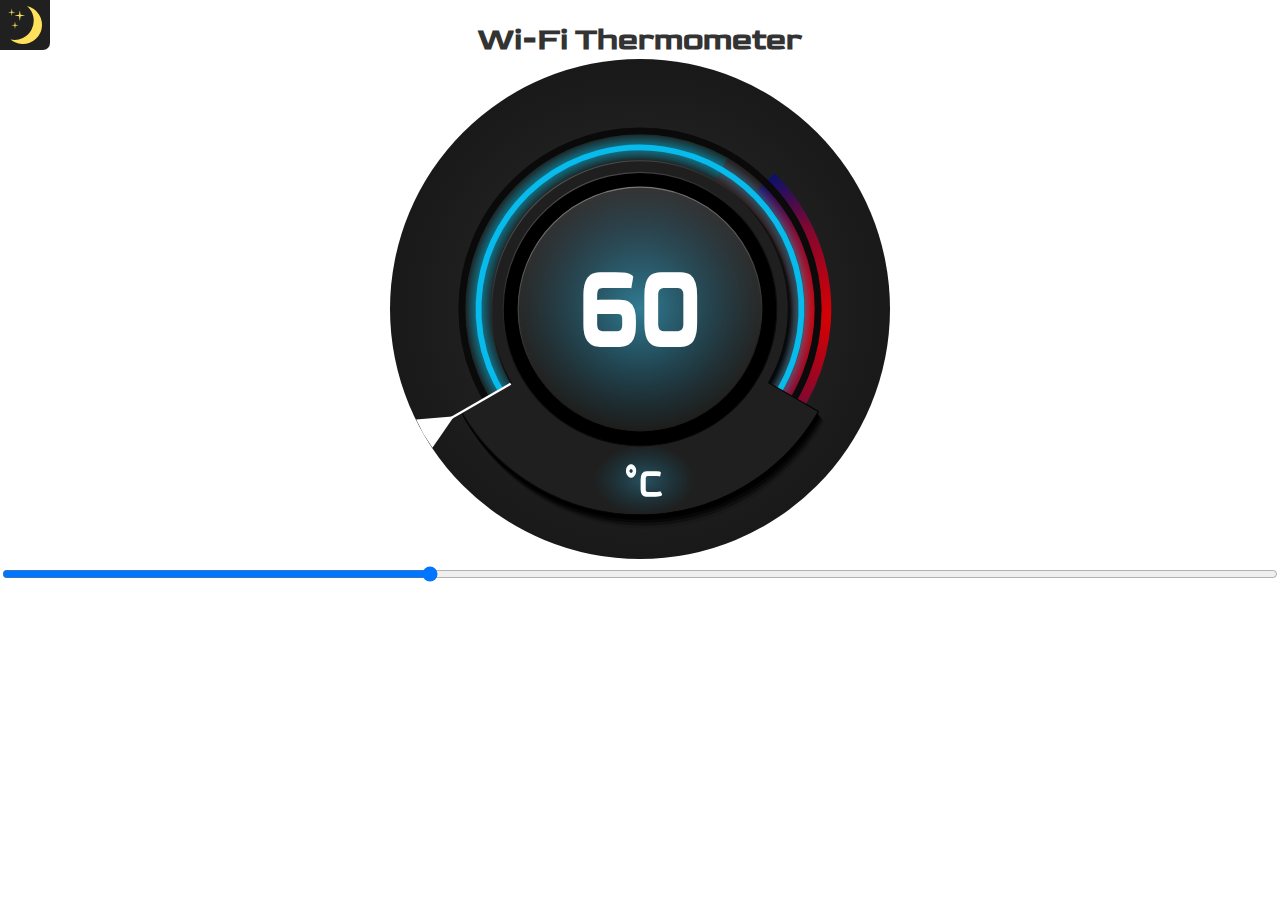
==== commit 8168ca9b: "Merge branch 'main' of https://github.com/rOnanjr2/ESP8266-Thermometer-18b20" ====
--- a/index.html
+++ b/index.html
@@ -26,6 +26,7 @@
       <h2 class="the-temperature"><span id="temperature-digit"> 60</span></h2>
       <svg id="Слой_1" data-name="Слой 1" xmlns="http://www.w3.org/2000/svg" xmlns:xlink="http://www.w3.org/1999/xlink" viewBox="0 0 435 435"><defs><style>.cls-1{fill:url(#Безымянный_градиент);}.cls-2{fill:url(#Безымянный_градиент_2);}.cls-8{fill-opacity:0;}.cls-10,.cls-11,.cls-14,.cls-15,.cls-24,.cls-4,.cls-5,.cls-6,.cls-7,.cls-9{isolation:isolate;}.cls-4{opacity:0.1;}.cls-5{opacity:0.33;}.cls-6{opacity:0.55;}.cls-7{opacity:0.78;}.cls-9{opacity:0.25;fill:url(#Безымянный_градиент_4);}.cls-10{opacity:0.5;fill:url(#Безымянный_градиент_5);}.cls-11{opacity:0.75;fill:url(#Безымянный_градиент_6);}.cls-12{fill:url(#Безымянный_градиент_7);}.cls-25{opacity:0;}.cls-14{font-size:21.21px;}.cls-14,.cls-15{fill:#878787;}.cls-14,.cls-15,.cls-24{font-weight:700;}.cls-15{font-size:19.8px;}.cls-16,.cls-19,.cls-20,.cls-21,.cls-25,.cls-26{fill:none;}.cls-16{stroke:#0092b3;}.cls-16,.cls-19,.cls-20,.cls-21,.cls-22,.cls-25,.cls-26,.cls-29{stroke-miterlimit:10;}.cls-16,.cls-26{stroke-width:2px;}.cls-17{fill:url(#Безымянный_градиент_8);}.cls-18{fill:url(#Безымянный_градиент_9);}.cls-19{stroke:#414141;}.cls-19,.cls-20{stroke-width:5px;}.cls-20{stroke:#07bbec;}.cls-21{stroke:#0a0a0a;stroke-width:6px;}.cls-22{fill:#1f1f1f;stroke:url(#Безымянный_градиент_10);}.cls-23{fill:url(#Безымянный_градиент_14);}.cls-24{font-size:36px;fill:#fcffff;}.cls-25{stroke:#9eff4e;}.cls-26{stroke:#fff;}.cls-27{fill:#fff;}.cls-28{fill:url(#Безымянный_градиент_11);}.cls-29{fill:url(#Безымянный_градиент_12);stroke:url(#Безымянный_градиент_13);}</style><radialGradient id="Безымянный_градиент" cx="217.5" cy="501.5" r="217.5" gradientTransform="translate(0 -284)" gradientUnits="userSpaceOnUse"><stop offset="0.54" stop-color="#1f1f1f"/><stop offset="0.65" stop-color="#202020"/><stop offset="1" stop-color="#191919"/></radialGradient><radialGradient id="Безымянный_градиент_2" cx="389.77" cy="508.66" r="139.71" gradientTransform="translate(0 -284)" gradientUnits="userSpaceOnUse"><stop offset="0" stop-color="#de0000"/><stop offset="0.59" stop-color="#7e0831"/><stop offset="1" stop-color="#00126f"/></radialGradient><radialGradient id="Безымянный_градиент_4" cx="220.5" cy="507.75" r="110.5" gradientTransform="translate(0 -284)" gradientUnits="userSpaceOnUse"><stop offset="0"/><stop offset="1"/></radialGradient><radialGradient id="Безымянный_градиент_5" cx="219.5" cy="222" r="109" gradientTransform="matrix(1, 0, 0, -1, 0, 436)" xlink:href="#Безымянный_градиент_4"/><radialGradient id="Безымянный_градиент_6" cx="218.5" cy="220.25" r="107.5" gradientTransform="matrix(1, 0, 0, -1, 0, 436)" xlink:href="#Безымянный_градиент_4"/><radialGradient id="Безымянный_градиент_7" cx="217.5" cy="218.5" r="106" gradientTransform="matrix(1, 0, 0, -1, 0, 436)" xlink:href="#Безымянный_градиент_4"/><radialGradient id="Безымянный_градиент_8" cx="213.49" cy="514.06" r="155.46" gradientTransform="translate(-10.76 -290.3) rotate(-1.72)" gradientUnits="userSpaceOnUse"><stop offset="0.81" stop-opacity="0"/><stop offset="0.85" stop-color="#00d4ec" stop-opacity="0.1"/><stop offset="0.91" stop-color="#00d4ec" stop-opacity="0.2"/><stop offset="0.96" stop-color="#00d4ec" stop-opacity="0.1"/><stop offset="1" stop-opacity="0"/></radialGradient><radialGradient id="Безымянный_градиент_9" cx="214.75" cy="514.13" fy="537.0084193976805" r="154.02" gradientTransform="translate(-10.76 -290.3) rotate(-1.72)" gradientUnits="userSpaceOnUse"><stop offset="0.81" stop-opacity="0"/><stop offset="0.85" stop-color="red" stop-opacity="0.1"/><stop offset="0.91" stop-color="red" stop-opacity="0.2"/><stop offset="0.96" stop-color="red" stop-opacity="0.1"/><stop offset="1" stop-opacity="0"/></radialGradient><linearGradient id="Безымянный_градиент_10" x1="131.1" y1="401.88" x2="285.6" y2="669.5" gradientTransform="translate(0 -284)" gradientUnits="userSpaceOnUse"><stop offset="0" stop-color="#4f4f4f"/><stop offset="0.36" stop-color="#141414"/><stop offset="1"/></linearGradient><radialGradient id="Безымянный_градиент_14" cx="221.5" cy="773.22" r="44" gradientTransform="translate(0 -175.42) scale(1 0.7)" gradientUnits="userSpaceOnUse"><stop offset="0" stop-color="#43c7ff" stop-opacity="0.3"/><stop offset="1" stop-color="#00a6d3" stop-opacity="0"/></radialGradient><linearGradient id="Безымянный_градиент_11" x1="217.5" y1="395.5" x2="217.5" y2="607.5" gradientTransform="translate(0 -284)" gradientUnits="userSpaceOnUse"><stop offset="0" stop-color="#343434"/><stop offset="1" stop-color="#1d1d1b"/></linearGradient><radialGradient id="Безымянный_градиент_12" cx="217.5" cy="501.5" r="106" gradientTransform="translate(0 -284)" gradientUnits="userSpaceOnUse"><stop offset="0" stop-color="#3bd0ff" stop-opacity="0.5"/><stop offset="1" stop-color="#008cc5" stop-opacity="0"/></radialGradient><linearGradient id="Безымянный_градиент_13" x1="199" y1="396.6" x2="236" y2="606.4" gradientTransform="translate(0 -284)" gradientUnits="userSpaceOnUse"><stop offset="0" stop-color="#7a7a7a"/><stop offset="0.73" stop-color="#1d1d1b"/></linearGradient></defs><circle class="cls-1" cx="217.5" cy="217.5" r="217.5"/><path class="cls-2" d="M334.7,99.36l-16.21,16.21a143.5,143.5,0,0,1,17.43,183l19.89,11.49A166.46,166.46,0,0,0,334.7,99.36Z"/><circle id="red-glow" class="cls-3" cx="217.5" cy="217.5" r="119"/><path class="cls-4" d="M102.9,223.82C102.9,156,156.45,101,222.5,101s119.6,55,119.6,122.78a124.18,124.18,0,0,1-15.83,61.06c-20.63,36.88-59.38,61.71-103.77,61.71s-83.14-24.83-103.77-61.71a124.17,124.17,0,0,1-15.83-61ZM335,290.05a131.71,131.71,0,0,0,7.33-15.3,135.48,135.48,0,0,0,9.84-50.93c0-73.51-58-133.1-129.65-133.1S92.85,150.31,92.85,223.82a135.48,135.48,0,0,0,9.84,50.93,131.71,131.71,0,0,0,7.33,15.3L66.5,315.85c31.06,55.37,89.29,92.65,156,92.65s124.94-37.28,156-92.65Z"/><path class="cls-5" d="M101.8,222.74c0-67.29,53.48-121.84,119.45-121.84S340.7,155.45,340.7,222.74a123.57,123.57,0,0,1-8.56,45.37,120.62,120.62,0,0,1-7.25,15.23c-20.61,36.59-59.3,61.23-103.64,61.23s-83-24.64-103.64-61.23a120.62,120.62,0,0,1-7.25-15.23A123.57,123.57,0,0,1,101.8,222.74Zm231.79,65.73a133.68,133.68,0,0,0,17.15-65.73c0-72.94-58-132.08-129.49-132.08S91.76,149.8,91.76,222.74a133.68,133.68,0,0,0,17.15,65.73L65.45,314.06C96.46,369,154.62,406,221.25,406S346,369,377.05,314.06Z"/><path class="cls-6" d="M100.7,221.66c0-66.77,53.41-120.89,119.3-120.89s119.3,54.12,119.3,120.89a121.84,121.84,0,0,1-8.55,45,120.39,120.39,0,0,1-7.24,15.11C302.93,318.1,264.28,342.55,220,342.55s-82.93-24.45-103.51-60.76a120.39,120.39,0,0,1-7.24-15.11A122,122,0,0,1,100.7,221.66Zm231.5,65.22a131.91,131.91,0,0,0,17.12-65.22c0-72.37-57.9-131-129.32-131s-129.32,58.63-129.32,131a131.91,131.91,0,0,0,17.12,65.22L64.39,312.27c31,54.53,89.06,91.23,155.61,91.23s124.63-36.7,155.61-91.23Z"/><path class="cls-7" d="M99.6,220.58c0-66.24,53.35-120,119.15-120s119.15,53.71,119.15,120a120.29,120.29,0,0,1-8.54,44.67,119.08,119.08,0,0,1-221.22,0A120.29,120.29,0,0,1,99.6,220.58Zm231.21,64.71a130.28,130.28,0,0,0,17.1-64.71c0-71.81-57.83-130-129.16-130S89.59,148.8,89.59,220.58a130.28,130.28,0,0,0,17.1,64.71l-43.35,25.2C94.27,364.58,152.29,401,218.75,401s124.48-36.42,155.41-90.51Z"/><path d="M98.5,219.5A119,119,0,1,1,328,263.82a117.19,117.19,0,0,1-7.22,14.87,119,119,0,0,1-206.5,0A116.61,116.61,0,0,1,98.5,219.5Zm230.92,64.2a129,129,0,1,0-223.84,0l-43.3,25a179,179,0,0,0,310.44,0Z"/><circle class="cls-8" cx="221.5" cy="225.5" r="112"/><circle class="cls-9" cx="220.5" cy="223.75" r="110.5"/><circle class="cls-10" cx="219.5" cy="222" r="109"/><circle class="cls-11" cx="218.5" cy="220.25" r="107.5"/><circle class="cls-12" cx="217.5" cy="218.5" r="106"/><g id="numbers50-50" opacity="0"><text class="cls-14" transform="translate(210 32.85) scale(0.77 1)">0</text><text class="cls-14" transform="translate(290.1 54.43) scale(0.77 1)">10</text><text class="cls-14" transform="translate(351.2 98.06) scale(0.74 1)">20</text><text class="cls-14" transform="translate(389.86 166.82) scale(0.79 1)">30</text><text class="cls-14" transform="translate(397.98 242.56) scale(0.77 1)">40</text><text class="cls-14" transform="translate(377.05 310.27) scale(0.77 1)">50</text><text class="cls-14" transform="translate(11.68 242.56) scale(0.77 1)">-40</text><text class="cls-14" transform="translate(34.25 310.06) scale(0.77 1)">-50</text><text class="cls-14" transform="translate(18.67 166.82) scale(0.74 1)">-30</text><text class="cls-14" transform="translate(57.37 98.06) scale(0.74 1)">-20</text><text class="cls-15" transform="translate(119.12 54.43) scale(0.79 1)">-10</text><line class="cls-16" x1="394" y1="235.8" x2="356.77" y2="231.89"/><line class="cls-16" x1="386.28" y1="162.4" x2="350.61" y2="174"/><line class="cls-16" x1="349.39" y1="98.49" x2="321.42" y2="123.68"/><line class="cls-16" x1="289.68" y1="55.11" x2="274.36" y2="89.53"/><line class="cls-16" x1="217.5" y1="77.5" x2="217.5" y2="39.77"/><line class="cls-16" x1="160.64" y1="89.53" x2="145.32" y2="55.11"/><line class="cls-16" x1="113.58" y1="123.68" x2="85.61" y2="98.49"/><line class="cls-16" x1="84.39" y1="174" x2="48.72" y2="162.4"/><line class="cls-16" x1="78.23" y1="231.89" x2="41" y2="235.8"/><line class="cls-16" x1="95.45" y1="286.13" x2="62.8" y2="304.98"/><line class="cls-16" x1="372.2" y1="304.98" x2="339.55" y2="286.13"/></g><g id="numbers20-100" opacity="0"><text class="cls-14" transform="translate(205 32.85) scale(0.77 1)">60</text><text class="cls-14" transform="translate(304.07 56.85) scale(0.77 1)">70</text><text class="cls-14" transform="translate(377.4 126.85) scale(0.74 1)">80</text><text class="cls-14" transform="translate(399.75 224.85) scale(0.79 1)">90</text><text class="cls-14" transform="translate(376.36 311.85) scale(0.77 1)">100</text><text class="cls-14" transform="translate(36.07 311.85) scale(0.77 1)">20</text><text class="cls-14" transform="translate(15.4 224.85) scale(0.74 1)">30</text><text class="cls-14" transform="translate(40.4 126.85) scale(0.74 1)">40</text><text class="cls-15" transform="translate(108.4 56.36) scale(0.79 1)">50</text><line class="cls-16" x1="217.5" y1="77.5" x2="217.5" y2="39"/><line class="cls-16" x1="306.75" y1="62.91" x2="287.51" y2="96.24"/><line class="cls-16" x1="372.09" y1="128.25" x2="338.76" y2="147.49"/><line class="cls-16" x1="95.56" y1="286.33" x2="61.91" y2="305.75"/><line class="cls-16" x1="77.5" y1="217.5" x2="39" y2="217.5"/><line class="cls-16" x1="396" y1="217.5" x2="357.5" y2="217.5"/><line class="cls-16" x1="96.24" y1="147.49" x2="62.91" y2="128.25"/><line class="cls-16" x1="373.09" y1="305.75" x2="339.44" y2="286.33"/><line class="cls-16" x1="147.49" y1="96.24" x2="128.25" y2="62.91"/><line class="cls-16" x1="118.5" y1="118.5" x2="99.64" y2="99.64"/><line class="cls-16" x1="181.26" y1="82.24" x2="174.36" y2="56.5"/><line class="cls-16" x1="260.64" y1="56.5" x2="253.74" y2="82.24"/><line class="cls-16" x1="335.36" y1="99.64" x2="316.5" y2="118.5"/><line class="cls-16" x1="82.24" y1="253.74" x2="56.5" y2="260.64"/><line class="cls-16" x1="378.5" y1="174.36" x2="352.76" y2="181.26"/><line class="cls-16" x1="82.24" y1="181.26" x2="56.5" y2="174.36"/><line class="cls-16" x1="378.5" y1="260.64" x2="352.76" y2="253.74"/></g><g id="red-blue-circle"><path class="cls-17" d="M212.9,62.57a155,155,0,0,0,.2,309.87L212,336.38a119,119,0,1,1,66.08-221.29l17.06-31.73A154.17,154.17,0,0,0,212.9,62.57Z"/><path class="cls-18" d="M279.06,113.31l-.94,1.78a119.11,119.11,0,0,1,51.15,143.43,117.16,117.16,0,0,1-6.78,15.08,119,119,0,0,1-90.48,62q-5.4.66-11,.83c-3,.09-6,.06-9-.07l1.07,36.06q4.47.12,9,0c3.7-.11,7.37-.35,11-.7a155,155,0,0,0,62.1-288.38L294.24,85"/></g><circle class="cls-19" cx="217.5" cy="217.5" r="140.5"/><filter id="blurFilter"><feGaussianBlur stdDeviation="5" /></filter><g id="progress-blue-circle"><circle class="cls-20" cx="217.5" cy="217.5" r="140.5" filter="url(#blurFilter)"/><circle class="cls-20" cx="217.5" cy="217.5" r="140.5" /></g><circle class="cls-21" cx="217.5" cy="217.5" r="155"/><path class="cls-22" d="M329.42,281.7a129,129,0,1,0-223.84,0l-43.3,25a179,179,0,0,0,310.44,0ZM98.5,217.5A119,119,0,1,1,328,261.82a117.19,117.19,0,0,1-7.22,14.87,119,119,0,0,1-206.5,0A116.61,116.61,0,0,1,98.5,217.5Z"/><ellipse class="cls-23" cx="221.5" cy="367.5" rx="44" ry="31"/><text class="cls-24" transform="translate(204 380) scale(0.75 1)">°C</text><g id="white-arrow"><line class="cls-25" x1="29.14" y1="326.25" x2="405.86" y2="108.75"/><line class="cls-26" x1="52.14" y1="312.97" x2="104.97" y2="282.47"/><polygon class="cls-27" points="22.73 313.55 54.08 311.07 55.09 311.26 54.76 312.24 36.93 338.15 29.14 326.25 22.73 313.55"/></g><circle class="cls-28" cx="217.5" cy="217.5" r="106"/><circle class="cls-29" cx="217.5" cy="217.5" r="106"/></svg>
     </div>
+    <input type="range" min="-50" max="100" value="0" id="tempSlider">
     <div id="chart"></div>
     </div>
     <script src="script.js"></script>
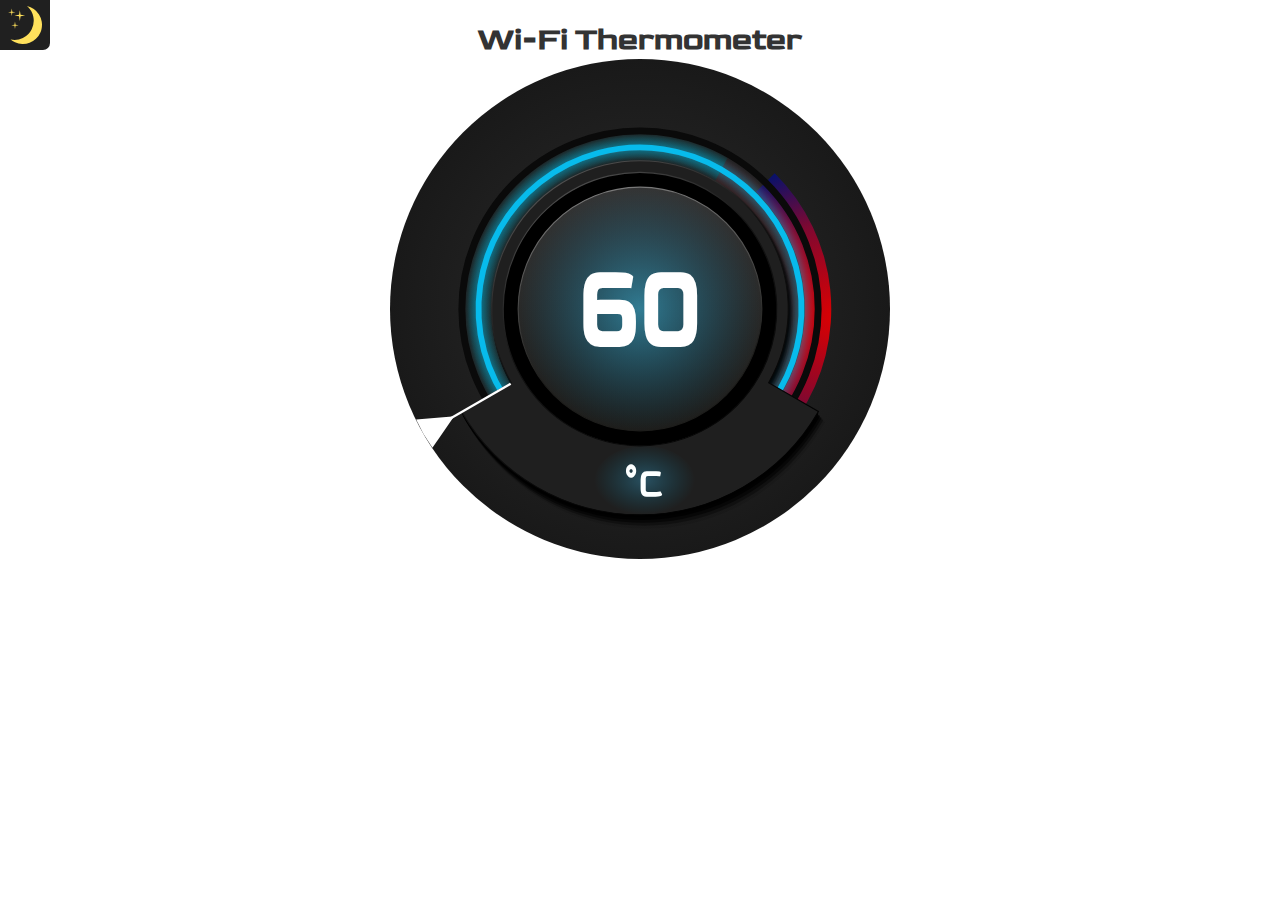
==== commit 9158960d: "minor svg changes" ====
--- a/index.html
+++ b/index.html
@@ -24,7 +24,7 @@
     <!-- you can't get control or change styles of the svg in <img> tag -->
     <div class="gauge-container">
       <h2 class="the-temperature"><span id="temperature-digit"> 60</span></h2>
-      <svg id="Слой_1" data-name="Слой 1" xmlns="http://www.w3.org/2000/svg" xmlns:xlink="http://www.w3.org/1999/xlink" viewBox="0 0 435 435"><defs><style>.cls-1{fill:url(#Безымянный_градиент);}.cls-2{fill:url(#Безымянный_градиент_2);}.cls-8{fill-opacity:0;}.cls-10,.cls-11,.cls-14,.cls-15,.cls-24,.cls-4,.cls-5,.cls-6,.cls-7,.cls-9{isolation:isolate;}.cls-4{opacity:0.1;}.cls-5{opacity:0.33;}.cls-6{opacity:0.55;}.cls-7{opacity:0.78;}.cls-9{opacity:0.25;fill:url(#Безымянный_градиент_4);}.cls-10{opacity:0.5;fill:url(#Безымянный_градиент_5);}.cls-11{opacity:0.75;fill:url(#Безымянный_градиент_6);}.cls-12{fill:url(#Безымянный_градиент_7);}.cls-25{opacity:0;}.cls-14{font-size:21.21px;}.cls-14,.cls-15{fill:#878787;}.cls-14,.cls-15,.cls-24{font-weight:700;}.cls-15{font-size:19.8px;}.cls-16,.cls-19,.cls-20,.cls-21,.cls-25,.cls-26{fill:none;}.cls-16{stroke:#0092b3;}.cls-16,.cls-19,.cls-20,.cls-21,.cls-22,.cls-25,.cls-26,.cls-29{stroke-miterlimit:10;}.cls-16,.cls-26{stroke-width:2px;}.cls-17{fill:url(#Безымянный_градиент_8);}.cls-18{fill:url(#Безымянный_градиент_9);}.cls-19{stroke:#414141;}.cls-19,.cls-20{stroke-width:5px;}.cls-20{stroke:#07bbec;}.cls-21{stroke:#0a0a0a;stroke-width:6px;}.cls-22{fill:#1f1f1f;stroke:url(#Безымянный_градиент_10);}.cls-23{fill:url(#Безымянный_градиент_14);}.cls-24{font-size:36px;fill:#fcffff;}.cls-25{stroke:#9eff4e;}.cls-26{stroke:#fff;}.cls-27{fill:#fff;}.cls-28{fill:url(#Безымянный_градиент_11);}.cls-29{fill:url(#Безымянный_градиент_12);stroke:url(#Безымянный_градиент_13);}</style><radialGradient id="Безымянный_градиент" cx="217.5" cy="501.5" r="217.5" gradientTransform="translate(0 -284)" gradientUnits="userSpaceOnUse"><stop offset="0.54" stop-color="#1f1f1f"/><stop offset="0.65" stop-color="#202020"/><stop offset="1" stop-color="#191919"/></radialGradient><radialGradient id="Безымянный_градиент_2" cx="389.77" cy="508.66" r="139.71" gradientTransform="translate(0 -284)" gradientUnits="userSpaceOnUse"><stop offset="0" stop-color="#de0000"/><stop offset="0.59" stop-color="#7e0831"/><stop offset="1" stop-color="#00126f"/></radialGradient><radialGradient id="Безымянный_градиент_4" cx="220.5" cy="507.75" r="110.5" gradientTransform="translate(0 -284)" gradientUnits="userSpaceOnUse"><stop offset="0"/><stop offset="1"/></radialGradient><radialGradient id="Безымянный_градиент_5" cx="219.5" cy="222" r="109" gradientTransform="matrix(1, 0, 0, -1, 0, 436)" xlink:href="#Безымянный_градиент_4"/><radialGradient id="Безымянный_градиент_6" cx="218.5" cy="220.25" r="107.5" gradientTransform="matrix(1, 0, 0, -1, 0, 436)" xlink:href="#Безымянный_градиент_4"/><radialGradient id="Безымянный_градиент_7" cx="217.5" cy="218.5" r="106" gradientTransform="matrix(1, 0, 0, -1, 0, 436)" xlink:href="#Безымянный_градиент_4"/><radialGradient id="Безымянный_градиент_8" cx="213.49" cy="514.06" r="155.46" gradientTransform="translate(-10.76 -290.3) rotate(-1.72)" gradientUnits="userSpaceOnUse"><stop offset="0.81" stop-opacity="0"/><stop offset="0.85" stop-color="#00d4ec" stop-opacity="0.1"/><stop offset="0.91" stop-color="#00d4ec" stop-opacity="0.2"/><stop offset="0.96" stop-color="#00d4ec" stop-opacity="0.1"/><stop offset="1" stop-opacity="0"/></radialGradient><radialGradient id="Безымянный_градиент_9" cx="214.75" cy="514.13" fy="537.0084193976805" r="154.02" gradientTransform="translate(-10.76 -290.3) rotate(-1.72)" gradientUnits="userSpaceOnUse"><stop offset="0.81" stop-opacity="0"/><stop offset="0.85" stop-color="red" stop-opacity="0.1"/><stop offset="0.91" stop-color="red" stop-opacity="0.2"/><stop offset="0.96" stop-color="red" stop-opacity="0.1"/><stop offset="1" stop-opacity="0"/></radialGradient><linearGradient id="Безымянный_градиент_10" x1="131.1" y1="401.88" x2="285.6" y2="669.5" gradientTransform="translate(0 -284)" gradientUnits="userSpaceOnUse"><stop offset="0" stop-color="#4f4f4f"/><stop offset="0.36" stop-color="#141414"/><stop offset="1"/></linearGradient><radialGradient id="Безымянный_градиент_14" cx="221.5" cy="773.22" r="44" gradientTransform="translate(0 -175.42) scale(1 0.7)" gradientUnits="userSpaceOnUse"><stop offset="0" stop-color="#43c7ff" stop-opacity="0.3"/><stop offset="1" stop-color="#00a6d3" stop-opacity="0"/></radialGradient><linearGradient id="Безымянный_градиент_11" x1="217.5" y1="395.5" x2="217.5" y2="607.5" gradientTransform="translate(0 -284)" gradientUnits="userSpaceOnUse"><stop offset="0" stop-color="#343434"/><stop offset="1" stop-color="#1d1d1b"/></linearGradient><radialGradient id="Безымянный_градиент_12" cx="217.5" cy="501.5" r="106" gradientTransform="translate(0 -284)" gradientUnits="userSpaceOnUse"><stop offset="0" stop-color="#3bd0ff" stop-opacity="0.5"/><stop offset="1" stop-color="#008cc5" stop-opacity="0"/></radialGradient><linearGradient id="Безымянный_градиент_13" x1="199" y1="396.6" x2="236" y2="606.4" gradientTransform="translate(0 -284)" gradientUnits="userSpaceOnUse"><stop offset="0" stop-color="#7a7a7a"/><stop offset="0.73" stop-color="#1d1d1b"/></linearGradient></defs><circle class="cls-1" cx="217.5" cy="217.5" r="217.5"/><path class="cls-2" d="M334.7,99.36l-16.21,16.21a143.5,143.5,0,0,1,17.43,183l19.89,11.49A166.46,166.46,0,0,0,334.7,99.36Z"/><circle id="red-glow" class="cls-3" cx="217.5" cy="217.5" r="119"/><path class="cls-4" d="M102.9,223.82C102.9,156,156.45,101,222.5,101s119.6,55,119.6,122.78a124.18,124.18,0,0,1-15.83,61.06c-20.63,36.88-59.38,61.71-103.77,61.71s-83.14-24.83-103.77-61.71a124.17,124.17,0,0,1-15.83-61ZM335,290.05a131.71,131.71,0,0,0,7.33-15.3,135.48,135.48,0,0,0,9.84-50.93c0-73.51-58-133.1-129.65-133.1S92.85,150.31,92.85,223.82a135.48,135.48,0,0,0,9.84,50.93,131.71,131.71,0,0,0,7.33,15.3L66.5,315.85c31.06,55.37,89.29,92.65,156,92.65s124.94-37.28,156-92.65Z"/><path class="cls-5" d="M101.8,222.74c0-67.29,53.48-121.84,119.45-121.84S340.7,155.45,340.7,222.74a123.57,123.57,0,0,1-8.56,45.37,120.62,120.62,0,0,1-7.25,15.23c-20.61,36.59-59.3,61.23-103.64,61.23s-83-24.64-103.64-61.23a120.62,120.62,0,0,1-7.25-15.23A123.57,123.57,0,0,1,101.8,222.74Zm231.79,65.73a133.68,133.68,0,0,0,17.15-65.73c0-72.94-58-132.08-129.49-132.08S91.76,149.8,91.76,222.74a133.68,133.68,0,0,0,17.15,65.73L65.45,314.06C96.46,369,154.62,406,221.25,406S346,369,377.05,314.06Z"/><path class="cls-6" d="M100.7,221.66c0-66.77,53.41-120.89,119.3-120.89s119.3,54.12,119.3,120.89a121.84,121.84,0,0,1-8.55,45,120.39,120.39,0,0,1-7.24,15.11C302.93,318.1,264.28,342.55,220,342.55s-82.93-24.45-103.51-60.76a120.39,120.39,0,0,1-7.24-15.11A122,122,0,0,1,100.7,221.66Zm231.5,65.22a131.91,131.91,0,0,0,17.12-65.22c0-72.37-57.9-131-129.32-131s-129.32,58.63-129.32,131a131.91,131.91,0,0,0,17.12,65.22L64.39,312.27c31,54.53,89.06,91.23,155.61,91.23s124.63-36.7,155.61-91.23Z"/><path class="cls-7" d="M99.6,220.58c0-66.24,53.35-120,119.15-120s119.15,53.71,119.15,120a120.29,120.29,0,0,1-8.54,44.67,119.08,119.08,0,0,1-221.22,0A120.29,120.29,0,0,1,99.6,220.58Zm231.21,64.71a130.28,130.28,0,0,0,17.1-64.71c0-71.81-57.83-130-129.16-130S89.59,148.8,89.59,220.58a130.28,130.28,0,0,0,17.1,64.71l-43.35,25.2C94.27,364.58,152.29,401,218.75,401s124.48-36.42,155.41-90.51Z"/><path d="M98.5,219.5A119,119,0,1,1,328,263.82a117.19,117.19,0,0,1-7.22,14.87,119,119,0,0,1-206.5,0A116.61,116.61,0,0,1,98.5,219.5Zm230.92,64.2a129,129,0,1,0-223.84,0l-43.3,25a179,179,0,0,0,310.44,0Z"/><circle class="cls-8" cx="221.5" cy="225.5" r="112"/><circle class="cls-9" cx="220.5" cy="223.75" r="110.5"/><circle class="cls-10" cx="219.5" cy="222" r="109"/><circle class="cls-11" cx="218.5" cy="220.25" r="107.5"/><circle class="cls-12" cx="217.5" cy="218.5" r="106"/><g id="numbers50-50" opacity="0"><text class="cls-14" transform="translate(210 32.85) scale(0.77 1)">0</text><text class="cls-14" transform="translate(290.1 54.43) scale(0.77 1)">10</text><text class="cls-14" transform="translate(351.2 98.06) scale(0.74 1)">20</text><text class="cls-14" transform="translate(389.86 166.82) scale(0.79 1)">30</text><text class="cls-14" transform="translate(397.98 242.56) scale(0.77 1)">40</text><text class="cls-14" transform="translate(377.05 310.27) scale(0.77 1)">50</text><text class="cls-14" transform="translate(11.68 242.56) scale(0.77 1)">-40</text><text class="cls-14" transform="translate(34.25 310.06) scale(0.77 1)">-50</text><text class="cls-14" transform="translate(18.67 166.82) scale(0.74 1)">-30</text><text class="cls-14" transform="translate(57.37 98.06) scale(0.74 1)">-20</text><text class="cls-15" transform="translate(119.12 54.43) scale(0.79 1)">-10</text><line class="cls-16" x1="394" y1="235.8" x2="356.77" y2="231.89"/><line class="cls-16" x1="386.28" y1="162.4" x2="350.61" y2="174"/><line class="cls-16" x1="349.39" y1="98.49" x2="321.42" y2="123.68"/><line class="cls-16" x1="289.68" y1="55.11" x2="274.36" y2="89.53"/><line class="cls-16" x1="217.5" y1="77.5" x2="217.5" y2="39.77"/><line class="cls-16" x1="160.64" y1="89.53" x2="145.32" y2="55.11"/><line class="cls-16" x1="113.58" y1="123.68" x2="85.61" y2="98.49"/><line class="cls-16" x1="84.39" y1="174" x2="48.72" y2="162.4"/><line class="cls-16" x1="78.23" y1="231.89" x2="41" y2="235.8"/><line class="cls-16" x1="95.45" y1="286.13" x2="62.8" y2="304.98"/><line class="cls-16" x1="372.2" y1="304.98" x2="339.55" y2="286.13"/></g><g id="numbers20-100" opacity="0"><text class="cls-14" transform="translate(205 32.85) scale(0.77 1)">60</text><text class="cls-14" transform="translate(304.07 56.85) scale(0.77 1)">70</text><text class="cls-14" transform="translate(377.4 126.85) scale(0.74 1)">80</text><text class="cls-14" transform="translate(399.75 224.85) scale(0.79 1)">90</text><text class="cls-14" transform="translate(376.36 311.85) scale(0.77 1)">100</text><text class="cls-14" transform="translate(36.07 311.85) scale(0.77 1)">20</text><text class="cls-14" transform="translate(15.4 224.85) scale(0.74 1)">30</text><text class="cls-14" transform="translate(40.4 126.85) scale(0.74 1)">40</text><text class="cls-15" transform="translate(108.4 56.36) scale(0.79 1)">50</text><line class="cls-16" x1="217.5" y1="77.5" x2="217.5" y2="39"/><line class="cls-16" x1="306.75" y1="62.91" x2="287.51" y2="96.24"/><line class="cls-16" x1="372.09" y1="128.25" x2="338.76" y2="147.49"/><line class="cls-16" x1="95.56" y1="286.33" x2="61.91" y2="305.75"/><line class="cls-16" x1="77.5" y1="217.5" x2="39" y2="217.5"/><line class="cls-16" x1="396" y1="217.5" x2="357.5" y2="217.5"/><line class="cls-16" x1="96.24" y1="147.49" x2="62.91" y2="128.25"/><line class="cls-16" x1="373.09" y1="305.75" x2="339.44" y2="286.33"/><line class="cls-16" x1="147.49" y1="96.24" x2="128.25" y2="62.91"/><line class="cls-16" x1="118.5" y1="118.5" x2="99.64" y2="99.64"/><line class="cls-16" x1="181.26" y1="82.24" x2="174.36" y2="56.5"/><line class="cls-16" x1="260.64" y1="56.5" x2="253.74" y2="82.24"/><line class="cls-16" x1="335.36" y1="99.64" x2="316.5" y2="118.5"/><line class="cls-16" x1="82.24" y1="253.74" x2="56.5" y2="260.64"/><line class="cls-16" x1="378.5" y1="174.36" x2="352.76" y2="181.26"/><line class="cls-16" x1="82.24" y1="181.26" x2="56.5" y2="174.36"/><line class="cls-16" x1="378.5" y1="260.64" x2="352.76" y2="253.74"/></g><g id="red-blue-circle"><path class="cls-17" d="M212.9,62.57a155,155,0,0,0,.2,309.87L212,336.38a119,119,0,1,1,66.08-221.29l17.06-31.73A154.17,154.17,0,0,0,212.9,62.57Z"/><path class="cls-18" d="M279.06,113.31l-.94,1.78a119.11,119.11,0,0,1,51.15,143.43,117.16,117.16,0,0,1-6.78,15.08,119,119,0,0,1-90.48,62q-5.4.66-11,.83c-3,.09-6,.06-9-.07l1.07,36.06q4.47.12,9,0c3.7-.11,7.37-.35,11-.7a155,155,0,0,0,62.1-288.38L294.24,85"/></g><circle class="cls-19" cx="217.5" cy="217.5" r="140.5"/><filter id="blurFilter"><feGaussianBlur stdDeviation="5" /></filter><g id="progress-blue-circle"><circle class="cls-20" cx="217.5" cy="217.5" r="140.5" filter="url(#blurFilter)"/><circle class="cls-20" cx="217.5" cy="217.5" r="140.5" /></g><circle class="cls-21" cx="217.5" cy="217.5" r="155"/><path class="cls-22" d="M329.42,281.7a129,129,0,1,0-223.84,0l-43.3,25a179,179,0,0,0,310.44,0ZM98.5,217.5A119,119,0,1,1,328,261.82a117.19,117.19,0,0,1-7.22,14.87,119,119,0,0,1-206.5,0A116.61,116.61,0,0,1,98.5,217.5Z"/><ellipse class="cls-23" cx="221.5" cy="367.5" rx="44" ry="31"/><text class="cls-24" transform="translate(204 380) scale(0.75 1)">°C</text><g id="white-arrow"><line class="cls-25" x1="29.14" y1="326.25" x2="405.86" y2="108.75"/><line class="cls-26" x1="52.14" y1="312.97" x2="104.97" y2="282.47"/><polygon class="cls-27" points="22.73 313.55 54.08 311.07 55.09 311.26 54.76 312.24 36.93 338.15 29.14 326.25 22.73 313.55"/></g><circle class="cls-28" cx="217.5" cy="217.5" r="106"/><circle class="cls-29" cx="217.5" cy="217.5" r="106"/></svg>
+      <svg id="Слой_1" data-name="Слой 1" xmlns="http://www.w3.org/2000/svg" xmlns:xlink="http://www.w3.org/1999/xlink" viewBox="0 0 435 435"><defs><style>.cls-1{fill:url(#Безымянный_градиент);}.cls-2{fill:url(#Безымянный_градиент_2);}.cls-8{fill-opacity:0;}.cls-10,.cls-11,.cls-14,.cls-15,.cls-24,.cls-4,.cls-5,.cls-6,.cls-7,.cls-9{isolation:isolate;}.cls-4{opacity:0.1;}.cls-5{opacity:0.33;}.cls-6{opacity:0.55;}.cls-7{opacity:0.78;}.cls-9{opacity:0.25;fill:url(#Безымянный_градиент_4);}.cls-10{opacity:0.5;fill:url(#Безымянный_градиент_5);}.cls-11{opacity:0.75;fill:url(#Безымянный_градиент_6);}.cls-12{fill:url(#Безымянный_градиент_7);}.cls-25{opacity:0;}.cls-14{font-size:21.21px;}.cls-14,.cls-15{fill:#878787;}.cls-14,.cls-15,.cls-24{font-weight:700;}.cls-15{font-size:19.8px;}.cls-16,.cls-19,.cls-20,.cls-21,.cls-25,.cls-26{fill:none;}.cls-16{stroke:#0092b3;}.cls-16,.cls-19,.cls-20,.cls-21,.cls-22,.cls-25,.cls-26,.cls-29{stroke-miterlimit:10;}.cls-16,.cls-26{stroke-width:2px;}.cls-17{fill:url(#Безымянный_градиент_8);}.cls-18{fill:url(#Безымянный_градиент_9);}.cls-19{stroke:#414141;}.cls-19,.cls-20{stroke-width:5px;}.cls-20{stroke:#07bbec;}.cls-21{stroke:#0a0a0a;stroke-width:6px;}.cls-22{fill:#1f1f1f;stroke:url(#Безымянный_градиент_10);}.cls-23{fill:url(#Безымянный_градиент_14);}.cls-24{font-size:36px;fill:#fcffff;}.cls-25{stroke:#9eff4e;}.cls-26{stroke:#fff;}.cls-27{fill:#fff;}.cls-28{fill:url(#Безымянный_градиент_11);}.cls-29{fill:url(#Безымянный_градиент_12);stroke:url(#Безымянный_градиент_13);}</style><radialGradient id="Безымянный_градиент" cx="217.5" cy="501.5" r="217.5" gradientTransform="translate(0 -284)" gradientUnits="userSpaceOnUse"><stop offset="0.54" stop-color="#1f1f1f"/><stop offset="0.65" stop-color="#202020"/><stop offset="1" stop-color="#191919"/></radialGradient><radialGradient id="Безымянный_градиент_2" cx="389.77" cy="508.66" r="139.71" gradientTransform="translate(0 -284)" gradientUnits="userSpaceOnUse"><stop offset="0" stop-color="#de0000"/><stop offset="0.59" stop-color="#7e0831"/><stop offset="1" stop-color="#00126f"/></radialGradient><radialGradient id="Безымянный_градиент_4" cx="220.5" cy="507.75" r="110.5" gradientTransform="translate(0 -284)" gradientUnits="userSpaceOnUse"><stop offset="0"/><stop offset="1"/></radialGradient><radialGradient id="Безымянный_градиент_5" cx="219.5" cy="222" r="109" gradientTransform="matrix(1, 0, 0, -1, 0, 436)" xlink:href="#Безымянный_градиент_4"/><radialGradient id="Безымянный_градиент_6" cx="218.5" cy="220.25" r="107.5" gradientTransform="matrix(1, 0, 0, -1, 0, 436)" xlink:href="#Безымянный_градиент_4"/><radialGradient id="Безымянный_градиент_7" cx="217.5" cy="218.5" r="106" gradientTransform="matrix(1, 0, 0, -1, 0, 436)" xlink:href="#Безымянный_градиент_4"/><radialGradient id="Безымянный_градиент_8" cx="213.49" cy="514.06" r="155.46" gradientTransform="translate(-10.76 -290.3) rotate(-1.72)" gradientUnits="userSpaceOnUse"><stop offset="0.81" stop-opacity="0"/><stop offset="0.85" stop-color="#00d4ec" stop-opacity="0.1"/><stop offset="0.91" stop-color="#00d4ec" stop-opacity="0.2"/><stop offset="0.96" stop-color="#00d4ec" stop-opacity="0.1"/><stop offset="1" stop-opacity="0"/></radialGradient><radialGradient id="Безымянный_градиент_9" cx="214.75" cy="514.13" fy="537.0084193976805" r="154.02" gradientTransform="translate(-10.76 -290.3) rotate(-1.72)" gradientUnits="userSpaceOnUse"><stop offset="0.81" stop-opacity="0"/><stop offset="0.85" stop-color="red" stop-opacity="0.1"/><stop offset="0.91" stop-color="red" stop-opacity="0.2"/><stop offset="0.96" stop-color="red" stop-opacity="0.1"/><stop offset="1" stop-opacity="0"/></radialGradient><linearGradient id="Безымянный_градиент_10" x1="131.1" y1="401.88" x2="285.6" y2="669.5" gradientTransform="translate(0 -284)" gradientUnits="userSpaceOnUse"><stop offset="0" stop-color="#4f4f4f"/><stop offset="0.36" stop-color="#141414"/><stop offset="1"/></linearGradient><radialGradient id="Безымянный_градиент_14" cx="221.5" cy="773.22" r="44" gradientTransform="translate(0 -175.42) scale(1 0.7)" gradientUnits="userSpaceOnUse"><stop offset="0" stop-color="#43c7ff" stop-opacity="0.3"/><stop offset="1" stop-color="#00a6d3" stop-opacity="0"/></radialGradient><linearGradient id="Безымянный_градиент_11" x1="217.5" y1="395.5" x2="217.5" y2="607.5" gradientTransform="translate(0 -284)" gradientUnits="userSpaceOnUse"><stop offset="0" stop-color="#343434"/><stop offset="1" stop-color="#1d1d1b"/></linearGradient><radialGradient id="Безымянный_градиент_12" cx="217.5" cy="501.5" r="106" gradientTransform="translate(0 -284)" gradientUnits="userSpaceOnUse"><stop offset="0" stop-color="#3bd0ff" stop-opacity="0.5"/><stop offset="1" stop-color="#008cc5" stop-opacity="0"/></radialGradient><linearGradient id="Безымянный_градиент_13" x1="199" y1="396.6" x2="236" y2="606.4" gradientTransform="translate(0 -284)" gradientUnits="userSpaceOnUse"><stop offset="0" stop-color="#7a7a7a"/><stop offset="0.73" stop-color="#1d1d1b"/></linearGradient></defs><circle class="cls-1" cx="217.5" cy="217.5" r="217.5"/><path class="cls-2" d="M334.7,99.36l-16.21,16.21a143.5,143.5,0,0,1,17.43,183l19.89,11.49A166.46,166.46,0,0,0,334.7,99.36Z"/><circle id="red-glow" class="cls-3" cx="217.5" cy="217.5" r="119"/><path class="cls-4" d="M102.9,223.82C102.9,156,156.45,101,222.5,101s119.6,55,119.6,122.78a124.18,124.18,0,0,1-15.83,61.06c-20.63,36.88-59.38,61.71-103.77,61.71s-83.14-24.83-103.77-61.71a124.17,124.17,0,0,1-15.83-61ZM335,290.05a131.71,131.71,0,0,0,7.33-15.3,135.48,135.48,0,0,0,9.84-50.93c0-73.51-58-133.1-129.65-133.1S92.85,150.31,92.85,223.82a135.48,135.48,0,0,0,9.84,50.93,131.71,131.71,0,0,0,7.33,15.3L66.5,315.85c31.06,55.37,89.29,92.65,156,92.65s124.94-37.28,156-92.65Z"/><path class="cls-5" d="M101.8,222.74c0-67.29,53.48-121.84,119.45-121.84S340.7,155.45,340.7,222.74a123.57,123.57,0,0,1-8.56,45.37,120.62,120.62,0,0,1-7.25,15.23c-20.61,36.59-59.3,61.23-103.64,61.23s-83-24.64-103.64-61.23a120.62,120.62,0,0,1-7.25-15.23A123.57,123.57,0,0,1,101.8,222.74Zm231.79,65.73a133.68,133.68,0,0,0,17.15-65.73c0-72.94-58-132.08-129.49-132.08S91.76,149.8,91.76,222.74a133.68,133.68,0,0,0,17.15,65.73L65.45,314.06C96.46,369,154.62,406,221.25,406S346,369,377.05,314.06Z"/><path class="cls-6" d="M100.7,221.66c0-66.77,53.41-120.89,119.3-120.89s119.3,54.12,119.3,120.89a121.84,121.84,0,0,1-8.55,45,120.39,120.39,0,0,1-7.24,15.11C302.93,318.1,264.28,342.55,220,342.55s-82.93-24.45-103.51-60.76a120.39,120.39,0,0,1-7.24-15.11A122,122,0,0,1,100.7,221.66Zm231.5,65.22a131.91,131.91,0,0,0,17.12-65.22c0-72.37-57.9-131-129.32-131s-129.32,58.63-129.32,131a131.91,131.91,0,0,0,17.12,65.22L64.39,312.27c31,54.53,89.06,91.23,155.61,91.23s124.63-36.7,155.61-91.23Z"/><path class="cls-7" d="M99.6,220.58c0-66.24,53.35-120,119.15-120s119.15,53.71,119.15,120a120.29,120.29,0,0,1-8.54,44.67,119.08,119.08,0,0,1-221.22,0A120.29,120.29,0,0,1,99.6,220.58Zm231.21,64.71a130.28,130.28,0,0,0,17.1-64.71c0-71.81-57.83-130-129.16-130S89.59,148.8,89.59,220.58a130.28,130.28,0,0,0,17.1,64.71l-43.35,25.2C94.27,364.58,152.29,401,218.75,401s124.48-36.42,155.41-90.51Z"/><path d="M98.5,219.5A119,119,0,1,1,328,263.82a117.19,117.19,0,0,1-7.22,14.87,119,119,0,0,1-206.5,0A116.61,116.61,0,0,1,98.5,219.5Zm230.92,64.2a129,129,0,1,0-223.84,0l-43.3,25a179,179,0,0,0,310.44,0Z"/><circle class="cls-8" cx="221.5" cy="225.5" r="112"/><circle class="cls-9" cx="220.5" cy="223.75" r="110.5"/><circle class="cls-10" cx="219.5" cy="222" r="109"/><circle class="cls-11" cx="218.5" cy="220.25" r="107.5"/><circle class="cls-12" cx="217.5" cy="218.5" r="106"/><g id="numbers50-50" opacity="0"><text class="cls-14" transform="translate(210 32.85) scale(0.77 1)">0</text><text class="cls-14" transform="translate(290.1 54.43) scale(0.77 1)">10</text><text class="cls-14" transform="translate(351.2 98.06) scale(0.74 1)">20</text><text class="cls-14" transform="translate(389.86 166.82) scale(0.79 1)">30</text><text class="cls-14" transform="translate(397.98 242.56) scale(0.77 1)">40</text><text class="cls-14" transform="translate(377.05 310.27) scale(0.77 1)">50</text><text class="cls-14" transform="translate(7.68 242.56) scale(0.77 1)">-40</text><text class="cls-14" transform="translate(29.25 310.06) scale(0.77 1)">-50</text><text class="cls-14" transform="translate(17.67 166.82) scale(0.74 1)">-30</text><text class="cls-14" transform="translate(57.37 98.06) scale(0.74 1)">-20</text><text class="cls-15" transform="translate(119.12 54.43) scale(0.79 1)">-10</text><line class="cls-16" x1="394" y1="235.8" x2="356.77" y2="231.89"/><line class="cls-16" x1="386.28" y1="162.4" x2="350.61" y2="174"/><line class="cls-16" x1="349.39" y1="98.49" x2="321.42" y2="123.68"/><line class="cls-16" x1="289.68" y1="55.11" x2="274.36" y2="89.53"/><line class="cls-16" x1="217.5" y1="77.5" x2="217.5" y2="39.77"/><line class="cls-16" x1="160.64" y1="89.53" x2="145.32" y2="55.11"/><line class="cls-16" x1="113.58" y1="123.68" x2="85.61" y2="98.49"/><line class="cls-16" x1="84.39" y1="174" x2="48.72" y2="162.4"/><line class="cls-16" x1="78.23" y1="231.89" x2="41" y2="235.8"/><line class="cls-16" x1="95.45" y1="286.13" x2="62.8" y2="304.98"/><line class="cls-16" x1="372.2" y1="304.98" x2="339.55" y2="286.13"/></g><g id="numbers20-100" opacity="0"><text class="cls-14" transform="translate(205 32.85) scale(0.77 1)">60</text><text class="cls-14" transform="translate(304.07 56.85) scale(0.77 1)">70</text><text class="cls-14" transform="translate(377.4 126.85) scale(0.74 1)">80</text><text class="cls-14" transform="translate(399.75 224.85) scale(0.79 1)">90</text><text class="cls-14" transform="translate(376.36 311.85) scale(0.77 1)">100</text><text class="cls-14" transform="translate(36.07 311.85) scale(0.77 1)">20</text><text class="cls-14" transform="translate(15.4 224.85) scale(0.74 1)">30</text><text class="cls-14" transform="translate(40.4 126.85) scale(0.74 1)">40</text><text class="cls-15" transform="translate(108.4 56.36) scale(0.79 1)">50</text><line class="cls-16" x1="217.5" y1="77.5" x2="217.5" y2="39"/><line class="cls-16" x1="306.75" y1="62.91" x2="287.51" y2="96.24"/><line class="cls-16" x1="372.09" y1="128.25" x2="338.76" y2="147.49"/><line class="cls-16" x1="95.56" y1="286.33" x2="61.91" y2="305.75"/><line class="cls-16" x1="77.5" y1="217.5" x2="39" y2="217.5"/><line class="cls-16" x1="396" y1="217.5" x2="357.5" y2="217.5"/><line class="cls-16" x1="96.24" y1="147.49" x2="62.91" y2="128.25"/><line class="cls-16" x1="373.09" y1="305.75" x2="339.44" y2="286.33"/><line class="cls-16" x1="147.49" y1="96.24" x2="128.25" y2="62.91"/><line class="cls-16" x1="118.5" y1="118.5" x2="99.64" y2="99.64"/><line class="cls-16" x1="181.26" y1="82.24" x2="174.36" y2="56.5"/><line class="cls-16" x1="260.64" y1="56.5" x2="253.74" y2="82.24"/><line class="cls-16" x1="335.36" y1="99.64" x2="316.5" y2="118.5"/><line class="cls-16" x1="82.24" y1="253.74" x2="56.5" y2="260.64"/><line class="cls-16" x1="378.5" y1="174.36" x2="352.76" y2="181.26"/><line class="cls-16" x1="82.24" y1="181.26" x2="56.5" y2="174.36"/><line class="cls-16" x1="378.5" y1="260.64" x2="352.76" y2="253.74"/></g><g id="red-blue-circle"><path class="cls-17" d="M212.9,62.57a155,155,0,0,0,.2,309.87L212,336.38a119,119,0,1,1,66.08-221.29l17.06-31.73A154.17,154.17,0,0,0,212.9,62.57Z"/><path class="cls-18" d="M279.06,113.31l-.94,1.78a119.11,119.11,0,0,1,51.15,143.43,117.16,117.16,0,0,1-6.78,15.08,119,119,0,0,1-90.48,62q-5.4.66-11,.83c-3,.09-6,.06-9-.07l1.07,36.06q4.47.12,9,0c3.7-.11,7.37-.35,11-.7a155,155,0,0,0,62.1-288.38L294.24,85"/></g><circle class="cls-19" cx="217.5" cy="217.5" r="140.5"/><filter id="blurFilter"><feGaussianBlur stdDeviation="5" /></filter><g id="progress-blue-circle"><circle class="cls-20" cx="217.5" cy="217.5" r="140.5" filter="url(#blurFilter)"/><circle class="cls-20" cx="217.5" cy="217.5" r="140.5" /></g><circle class="cls-21" cx="217.5" cy="217.5" r="155"/><path class="cls-22" d="M329.42,281.7a129,129,0,1,0-223.84,0l-43.3,25a179,179,0,0,0,310.44,0ZM98.5,217.5A119,119,0,1,1,328,261.82a117.19,117.19,0,0,1-7.22,14.87,119,119,0,0,1-206.5,0A116.61,116.61,0,0,1,98.5,217.5Z"/><ellipse class="cls-23" cx="221.5" cy="367.5" rx="44" ry="31"/><text class="cls-24" transform="translate(204 380) scale(0.75 1)">°C</text><g id="white-arrow"><line class="cls-25" x1="29.14" y1="326.25" x2="405.86" y2="108.75"/><line class="cls-26" x1="52.14" y1="312.97" x2="104.97" y2="282.47"/><polygon class="cls-27" points="22.73 313.55 54.08 311.07 55.09 311.26 54.76 312.24 36.93 338.15 29.14 326.25 22.73 313.55"/></g><circle class="cls-28" cx="217.5" cy="217.5" r="106"/><circle class="cls-29" cx="217.5" cy="217.5" r="106"/></svg>
     </div>
     <input type="range" min="-50" max="100" value="0" id="tempSlider">
     <div id="chart"></div>
--- a/style.css
+++ b/style.css
@@ -18,7 +18,6 @@
 h1 {
   margin: -30px auto 0;
 }
-
 
 #webpage {
   display: flex;
@@ -44,13 +43,13 @@
   color: white;
 }
 .theme-toggle {
-  opacity:0.5;
+  opacity: 0.5;
   max-width: 50px;
   max-height: 50px;
   width: 9vw;
   height: 9vw;
   border-radius: 0 0 1ex 0;
-  border:none;
+  border: none;
   /* border: 2px #b3b3b3 solid;
   border-top: none;
   border-left: none; */
@@ -59,9 +58,10 @@
   justify-content: space-around;
   background-color: rgb(32, 32, 32);
   cursor: pointer;
+  transition: 0.5s ease-out;
 }
-.theme-toggle:hover{
-  opacity:1;
+.theme-toggle:hover {
+  opacity: 1;
 }
 .theme-toggle .sun,
 .theme-toggle .moon {
@@ -100,7 +100,7 @@
   align-items:center; */
 }
 svg {
-  display:block;
+  display: block;
   font-family: "Goldman";
 }
 .the-temperature {
@@ -138,8 +138,12 @@
 /* DO NOT DELETE */
 svg #white-arrow {
   /* the range 0-240 deg */
- transform-origin: center;
+  transform-origin: center;
   /* transform: rotate(calc(240deg / 100 * var(--num))); */
+}
+
+#tempSlider {
+  display: none;
 }
 
 @media (max-width: 550px) {
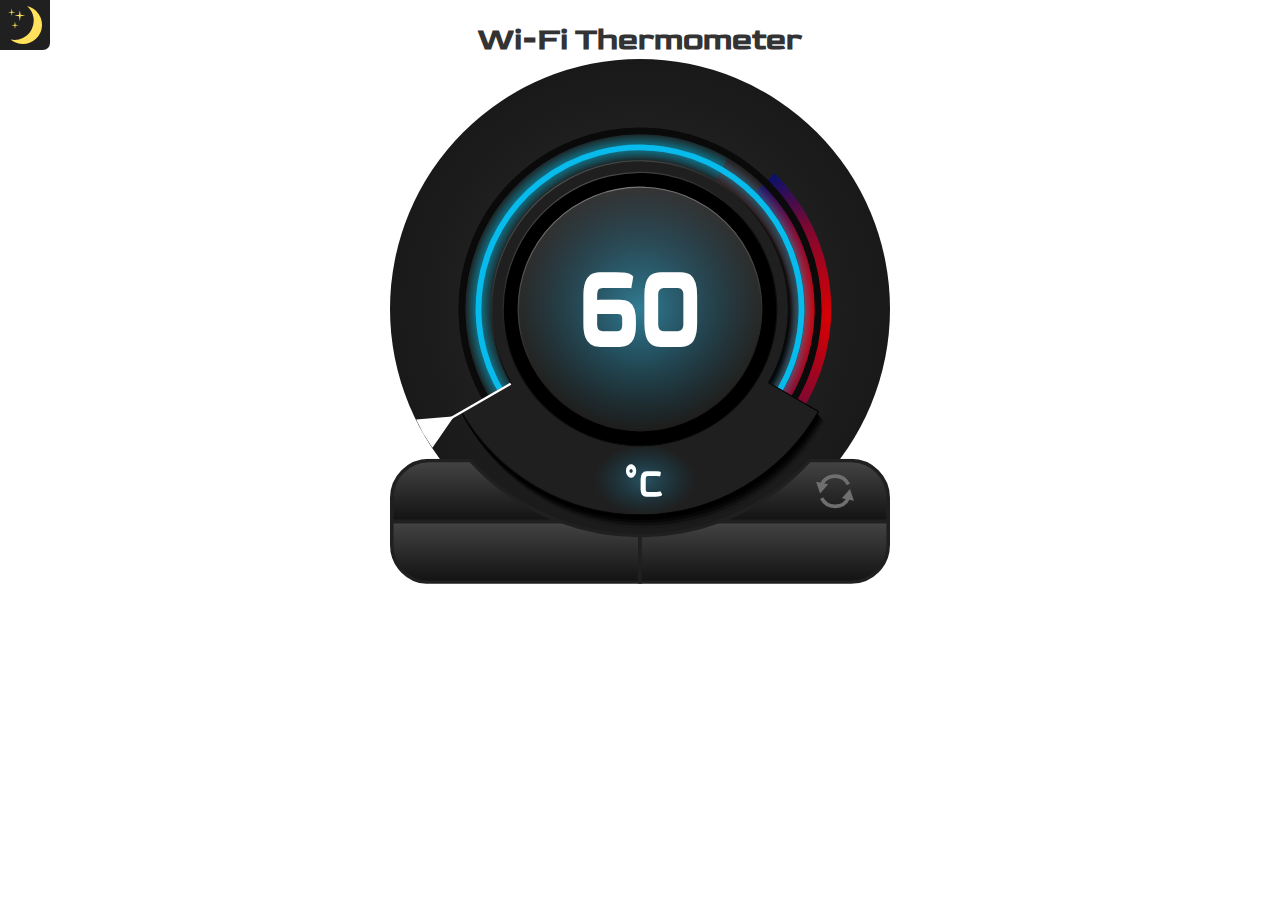
==== commit 5ad0882c: "svg buttons" ====
--- a/index.html
+++ b/index.html
@@ -23,9 +23,13 @@
       <h1>Wi-Fi Thermometer</h1>
     <!-- you can't get control or change styles of the svg in <img> tag -->
     <div class="gauge-container">
+      <div class="gauge_block">
       <h2 class="the-temperature"><span id="temperature-digit"> 60</span></h2>
-      <svg id="Слой_1" data-name="Слой 1" xmlns="http://www.w3.org/2000/svg" xmlns:xlink="http://www.w3.org/1999/xlink" viewBox="0 0 435 435"><defs><style>.cls-1{fill:url(#Безымянный_градиент);}.cls-2{fill:url(#Безымянный_градиент_2);}.cls-8{fill-opacity:0;}.cls-10,.cls-11,.cls-14,.cls-15,.cls-24,.cls-4,.cls-5,.cls-6,.cls-7,.cls-9{isolation:isolate;}.cls-4{opacity:0.1;}.cls-5{opacity:0.33;}.cls-6{opacity:0.55;}.cls-7{opacity:0.78;}.cls-9{opacity:0.25;fill:url(#Безымянный_градиент_4);}.cls-10{opacity:0.5;fill:url(#Безымянный_градиент_5);}.cls-11{opacity:0.75;fill:url(#Безымянный_градиент_6);}.cls-12{fill:url(#Безымянный_градиент_7);}.cls-25{opacity:0;}.cls-14{font-size:21.21px;}.cls-14,.cls-15{fill:#878787;}.cls-14,.cls-15,.cls-24{font-weight:700;}.cls-15{font-size:19.8px;}.cls-16,.cls-19,.cls-20,.cls-21,.cls-25,.cls-26{fill:none;}.cls-16{stroke:#0092b3;}.cls-16,.cls-19,.cls-20,.cls-21,.cls-22,.cls-25,.cls-26,.cls-29{stroke-miterlimit:10;}.cls-16,.cls-26{stroke-width:2px;}.cls-17{fill:url(#Безымянный_градиент_8);}.cls-18{fill:url(#Безымянный_градиент_9);}.cls-19{stroke:#414141;}.cls-19,.cls-20{stroke-width:5px;}.cls-20{stroke:#07bbec;}.cls-21{stroke:#0a0a0a;stroke-width:6px;}.cls-22{fill:#1f1f1f;stroke:url(#Безымянный_градиент_10);}.cls-23{fill:url(#Безымянный_градиент_14);}.cls-24{font-size:36px;fill:#fcffff;}.cls-25{stroke:#9eff4e;}.cls-26{stroke:#fff;}.cls-27{fill:#fff;}.cls-28{fill:url(#Безымянный_градиент_11);}.cls-29{fill:url(#Безымянный_градиент_12);stroke:url(#Безымянный_градиент_13);}</style><radialGradient id="Безымянный_градиент" cx="217.5" cy="501.5" r="217.5" gradientTransform="translate(0 -284)" gradientUnits="userSpaceOnUse"><stop offset="0.54" stop-color="#1f1f1f"/><stop offset="0.65" stop-color="#202020"/><stop offset="1" stop-color="#191919"/></radialGradient><radialGradient id="Безымянный_градиент_2" cx="389.77" cy="508.66" r="139.71" gradientTransform="translate(0 -284)" gradientUnits="userSpaceOnUse"><stop offset="0" stop-color="#de0000"/><stop offset="0.59" stop-color="#7e0831"/><stop offset="1" stop-color="#00126f"/></radialGradient><radialGradient id="Безымянный_градиент_4" cx="220.5" cy="507.75" r="110.5" gradientTransform="translate(0 -284)" gradientUnits="userSpaceOnUse"><stop offset="0"/><stop offset="1"/></radialGradient><radialGradient id="Безымянный_градиент_5" cx="219.5" cy="222" r="109" gradientTransform="matrix(1, 0, 0, -1, 0, 436)" xlink:href="#Безымянный_градиент_4"/><radialGradient id="Безымянный_градиент_6" cx="218.5" cy="220.25" r="107.5" gradientTransform="matrix(1, 0, 0, -1, 0, 436)" xlink:href="#Безымянный_градиент_4"/><radialGradient id="Безымянный_градиент_7" cx="217.5" cy="218.5" r="106" gradientTransform="matrix(1, 0, 0, -1, 0, 436)" xlink:href="#Безымянный_градиент_4"/><radialGradient id="Безымянный_градиент_8" cx="213.49" cy="514.06" r="155.46" gradientTransform="translate(-10.76 -290.3) rotate(-1.72)" gradientUnits="userSpaceOnUse"><stop offset="0.81" stop-opacity="0"/><stop offset="0.85" stop-color="#00d4ec" stop-opacity="0.1"/><stop offset="0.91" stop-color="#00d4ec" stop-opacity="0.2"/><stop offset="0.96" stop-color="#00d4ec" stop-opacity="0.1"/><stop offset="1" stop-opacity="0"/></radialGradient><radialGradient id="Безымянный_градиент_9" cx="214.75" cy="514.13" fy="537.0084193976805" r="154.02" gradientTransform="translate(-10.76 -290.3) rotate(-1.72)" gradientUnits="userSpaceOnUse"><stop offset="0.81" stop-opacity="0"/><stop offset="0.85" stop-color="red" stop-opacity="0.1"/><stop offset="0.91" stop-color="red" stop-opacity="0.2"/><stop offset="0.96" stop-color="red" stop-opacity="0.1"/><stop offset="1" stop-opacity="0"/></radialGradient><linearGradient id="Безымянный_градиент_10" x1="131.1" y1="401.88" x2="285.6" y2="669.5" gradientTransform="translate(0 -284)" gradientUnits="userSpaceOnUse"><stop offset="0" stop-color="#4f4f4f"/><stop offset="0.36" stop-color="#141414"/><stop offset="1"/></linearGradient><radialGradient id="Безымянный_градиент_14" cx="221.5" cy="773.22" r="44" gradientTransform="translate(0 -175.42) scale(1 0.7)" gradientUnits="userSpaceOnUse"><stop offset="0" stop-color="#43c7ff" stop-opacity="0.3"/><stop offset="1" stop-color="#00a6d3" stop-opacity="0"/></radialGradient><linearGradient id="Безымянный_градиент_11" x1="217.5" y1="395.5" x2="217.5" y2="607.5" gradientTransform="translate(0 -284)" gradientUnits="userSpaceOnUse"><stop offset="0" stop-color="#343434"/><stop offset="1" stop-color="#1d1d1b"/></linearGradient><radialGradient id="Безымянный_градиент_12" cx="217.5" cy="501.5" r="106" gradientTransform="translate(0 -284)" gradientUnits="userSpaceOnUse"><stop offset="0" stop-color="#3bd0ff" stop-opacity="0.5"/><stop offset="1" stop-color="#008cc5" stop-opacity="0"/></radialGradient><linearGradient id="Безымянный_градиент_13" x1="199" y1="396.6" x2="236" y2="606.4" gradientTransform="translate(0 -284)" gradientUnits="userSpaceOnUse"><stop offset="0" stop-color="#7a7a7a"/><stop offset="0.73" stop-color="#1d1d1b"/></linearGradient></defs><circle class="cls-1" cx="217.5" cy="217.5" r="217.5"/><path class="cls-2" d="M334.7,99.36l-16.21,16.21a143.5,143.5,0,0,1,17.43,183l19.89,11.49A166.46,166.46,0,0,0,334.7,99.36Z"/><circle id="red-glow" class="cls-3" cx="217.5" cy="217.5" r="119"/><path class="cls-4" d="M102.9,223.82C102.9,156,156.45,101,222.5,101s119.6,55,119.6,122.78a124.18,124.18,0,0,1-15.83,61.06c-20.63,36.88-59.38,61.71-103.77,61.71s-83.14-24.83-103.77-61.71a124.17,124.17,0,0,1-15.83-61ZM335,290.05a131.71,131.71,0,0,0,7.33-15.3,135.48,135.48,0,0,0,9.84-50.93c0-73.51-58-133.1-129.65-133.1S92.85,150.31,92.85,223.82a135.48,135.48,0,0,0,9.84,50.93,131.71,131.71,0,0,0,7.33,15.3L66.5,315.85c31.06,55.37,89.29,92.65,156,92.65s124.94-37.28,156-92.65Z"/><path class="cls-5" d="M101.8,222.74c0-67.29,53.48-121.84,119.45-121.84S340.7,155.45,340.7,222.74a123.57,123.57,0,0,1-8.56,45.37,120.62,120.62,0,0,1-7.25,15.23c-20.61,36.59-59.3,61.23-103.64,61.23s-83-24.64-103.64-61.23a120.62,120.62,0,0,1-7.25-15.23A123.57,123.57,0,0,1,101.8,222.74Zm231.79,65.73a133.68,133.68,0,0,0,17.15-65.73c0-72.94-58-132.08-129.49-132.08S91.76,149.8,91.76,222.74a133.68,133.68,0,0,0,17.15,65.73L65.45,314.06C96.46,369,154.62,406,221.25,406S346,369,377.05,314.06Z"/><path class="cls-6" d="M100.7,221.66c0-66.77,53.41-120.89,119.3-120.89s119.3,54.12,119.3,120.89a121.84,121.84,0,0,1-8.55,45,120.39,120.39,0,0,1-7.24,15.11C302.93,318.1,264.28,342.55,220,342.55s-82.93-24.45-103.51-60.76a120.39,120.39,0,0,1-7.24-15.11A122,122,0,0,1,100.7,221.66Zm231.5,65.22a131.91,131.91,0,0,0,17.12-65.22c0-72.37-57.9-131-129.32-131s-129.32,58.63-129.32,131a131.91,131.91,0,0,0,17.12,65.22L64.39,312.27c31,54.53,89.06,91.23,155.61,91.23s124.63-36.7,155.61-91.23Z"/><path class="cls-7" d="M99.6,220.58c0-66.24,53.35-120,119.15-120s119.15,53.71,119.15,120a120.29,120.29,0,0,1-8.54,44.67,119.08,119.08,0,0,1-221.22,0A120.29,120.29,0,0,1,99.6,220.58Zm231.21,64.71a130.28,130.28,0,0,0,17.1-64.71c0-71.81-57.83-130-129.16-130S89.59,148.8,89.59,220.58a130.28,130.28,0,0,0,17.1,64.71l-43.35,25.2C94.27,364.58,152.29,401,218.75,401s124.48-36.42,155.41-90.51Z"/><path d="M98.5,219.5A119,119,0,1,1,328,263.82a117.19,117.19,0,0,1-7.22,14.87,119,119,0,0,1-206.5,0A116.61,116.61,0,0,1,98.5,219.5Zm230.92,64.2a129,129,0,1,0-223.84,0l-43.3,25a179,179,0,0,0,310.44,0Z"/><circle class="cls-8" cx="221.5" cy="225.5" r="112"/><circle class="cls-9" cx="220.5" cy="223.75" r="110.5"/><circle class="cls-10" cx="219.5" cy="222" r="109"/><circle class="cls-11" cx="218.5" cy="220.25" r="107.5"/><circle class="cls-12" cx="217.5" cy="218.5" r="106"/><g id="numbers50-50" opacity="0"><text class="cls-14" transform="translate(210 32.85) scale(0.77 1)">0</text><text class="cls-14" transform="translate(290.1 54.43) scale(0.77 1)">10</text><text class="cls-14" transform="translate(351.2 98.06) scale(0.74 1)">20</text><text class="cls-14" transform="translate(389.86 166.82) scale(0.79 1)">30</text><text class="cls-14" transform="translate(397.98 242.56) scale(0.77 1)">40</text><text class="cls-14" transform="translate(377.05 310.27) scale(0.77 1)">50</text><text class="cls-14" transform="translate(7.68 242.56) scale(0.77 1)">-40</text><text class="cls-14" transform="translate(29.25 310.06) scale(0.77 1)">-50</text><text class="cls-14" transform="translate(17.67 166.82) scale(0.74 1)">-30</text><text class="cls-14" transform="translate(57.37 98.06) scale(0.74 1)">-20</text><text class="cls-15" transform="translate(119.12 54.43) scale(0.79 1)">-10</text><line class="cls-16" x1="394" y1="235.8" x2="356.77" y2="231.89"/><line class="cls-16" x1="386.28" y1="162.4" x2="350.61" y2="174"/><line class="cls-16" x1="349.39" y1="98.49" x2="321.42" y2="123.68"/><line class="cls-16" x1="289.68" y1="55.11" x2="274.36" y2="89.53"/><line class="cls-16" x1="217.5" y1="77.5" x2="217.5" y2="39.77"/><line class="cls-16" x1="160.64" y1="89.53" x2="145.32" y2="55.11"/><line class="cls-16" x1="113.58" y1="123.68" x2="85.61" y2="98.49"/><line class="cls-16" x1="84.39" y1="174" x2="48.72" y2="162.4"/><line class="cls-16" x1="78.23" y1="231.89" x2="41" y2="235.8"/><line class="cls-16" x1="95.45" y1="286.13" x2="62.8" y2="304.98"/><line class="cls-16" x1="372.2" y1="304.98" x2="339.55" y2="286.13"/></g><g id="numbers20-100" opacity="0"><text class="cls-14" transform="translate(205 32.85) scale(0.77 1)">60</text><text class="cls-14" transform="translate(304.07 56.85) scale(0.77 1)">70</text><text class="cls-14" transform="translate(377.4 126.85) scale(0.74 1)">80</text><text class="cls-14" transform="translate(399.75 224.85) scale(0.79 1)">90</text><text class="cls-14" transform="translate(376.36 311.85) scale(0.77 1)">100</text><text class="cls-14" transform="translate(36.07 311.85) scale(0.77 1)">20</text><text class="cls-14" transform="translate(15.4 224.85) scale(0.74 1)">30</text><text class="cls-14" transform="translate(40.4 126.85) scale(0.74 1)">40</text><text class="cls-15" transform="translate(108.4 56.36) scale(0.79 1)">50</text><line class="cls-16" x1="217.5" y1="77.5" x2="217.5" y2="39"/><line class="cls-16" x1="306.75" y1="62.91" x2="287.51" y2="96.24"/><line class="cls-16" x1="372.09" y1="128.25" x2="338.76" y2="147.49"/><line class="cls-16" x1="95.56" y1="286.33" x2="61.91" y2="305.75"/><line class="cls-16" x1="77.5" y1="217.5" x2="39" y2="217.5"/><line class="cls-16" x1="396" y1="217.5" x2="357.5" y2="217.5"/><line class="cls-16" x1="96.24" y1="147.49" x2="62.91" y2="128.25"/><line class="cls-16" x1="373.09" y1="305.75" x2="339.44" y2="286.33"/><line class="cls-16" x1="147.49" y1="96.24" x2="128.25" y2="62.91"/><line class="cls-16" x1="118.5" y1="118.5" x2="99.64" y2="99.64"/><line class="cls-16" x1="181.26" y1="82.24" x2="174.36" y2="56.5"/><line class="cls-16" x1="260.64" y1="56.5" x2="253.74" y2="82.24"/><line class="cls-16" x1="335.36" y1="99.64" x2="316.5" y2="118.5"/><line class="cls-16" x1="82.24" y1="253.74" x2="56.5" y2="260.64"/><line class="cls-16" x1="378.5" y1="174.36" x2="352.76" y2="181.26"/><line class="cls-16" x1="82.24" y1="181.26" x2="56.5" y2="174.36"/><line class="cls-16" x1="378.5" y1="260.64" x2="352.76" y2="253.74"/></g><g id="red-blue-circle"><path class="cls-17" d="M212.9,62.57a155,155,0,0,0,.2,309.87L212,336.38a119,119,0,1,1,66.08-221.29l17.06-31.73A154.17,154.17,0,0,0,212.9,62.57Z"/><path class="cls-18" d="M279.06,113.31l-.94,1.78a119.11,119.11,0,0,1,51.15,143.43,117.16,117.16,0,0,1-6.78,15.08,119,119,0,0,1-90.48,62q-5.4.66-11,.83c-3,.09-6,.06-9-.07l1.07,36.06q4.47.12,9,0c3.7-.11,7.37-.35,11-.7a155,155,0,0,0,62.1-288.38L294.24,85"/></g><circle class="cls-19" cx="217.5" cy="217.5" r="140.5"/><filter id="blurFilter"><feGaussianBlur stdDeviation="5" /></filter><g id="progress-blue-circle"><circle class="cls-20" cx="217.5" cy="217.5" r="140.5" filter="url(#blurFilter)"/><circle class="cls-20" cx="217.5" cy="217.5" r="140.5" /></g><circle class="cls-21" cx="217.5" cy="217.5" r="155"/><path class="cls-22" d="M329.42,281.7a129,129,0,1,0-223.84,0l-43.3,25a179,179,0,0,0,310.44,0ZM98.5,217.5A119,119,0,1,1,328,261.82a117.19,117.19,0,0,1-7.22,14.87,119,119,0,0,1-206.5,0A116.61,116.61,0,0,1,98.5,217.5Z"/><ellipse class="cls-23" cx="221.5" cy="367.5" rx="44" ry="31"/><text class="cls-24" transform="translate(204 380) scale(0.75 1)">°C</text><g id="white-arrow"><line class="cls-25" x1="29.14" y1="326.25" x2="405.86" y2="108.75"/><line class="cls-26" x1="52.14" y1="312.97" x2="104.97" y2="282.47"/><polygon class="cls-27" points="22.73 313.55 54.08 311.07 55.09 311.26 54.76 312.24 36.93 338.15 29.14 326.25 22.73 313.55"/></g><circle class="cls-28" cx="217.5" cy="217.5" r="106"/><circle class="cls-29" cx="217.5" cy="217.5" r="106"/></svg>
-    </div>
+      <!-- gauge -->
+      <svg id="the_gauge" data-name="Слой 1" xmlns="http://www.w3.org/2000/svg" xmlns:xlink="http://www.w3.org/1999/xlink" viewBox="0 0 435 435"><defs><style>.cls-1{fill:url(#Безымянный_градиент);}.cls-2{fill:url(#Безымянный_градиент_2);}.cls-8{fill-opacity:0;}.cls-10,.cls-11,.cls-14,.cls-15,.cls-24,.cls-4,.cls-5,.cls-6,.cls-7,.cls-9{isolation:isolate;}.cls-4{opacity:0.1;}.cls-5{opacity:0.33;}.cls-6{opacity:0.55;}.cls-7{opacity:0.78;}.cls-9{opacity:0.25;fill:url(#Безымянный_градиент_4);}.cls-10{opacity:0.5;fill:url(#Безымянный_градиент_5);}.cls-11{opacity:0.75;fill:url(#Безымянный_градиент_6);}.cls-12{fill:url(#Безымянный_градиент_7);}.cls-25{opacity:0;}.cls-14{font-size:21.21px;}.cls-14,.cls-15{fill:#878787;}.cls-14,.cls-15,.cls-24{font-weight:700;}.cls-15{font-size:19.8px;}.cls-16,.cls-19,.cls-20,.cls-21,.cls-25,.cls-26{fill:none;}.cls-16{stroke:#0092b3;}.cls-16,.cls-19,.cls-20,.cls-21,.cls-22,.cls-25,.cls-26,.cls-29{stroke-miterlimit:10;}.cls-16,.cls-26{stroke-width:2px;}.cls-17{fill:url(#Безымянный_градиент_8);}.cls-18{fill:url(#Безымянный_градиент_9);}.cls-19{stroke:#414141;}.cls-19,.cls-20{stroke-width:5px;}.cls-20{stroke:#07bbec;}.cls-21{stroke:#0a0a0a;stroke-width:6px;}.cls-22{fill:#1f1f1f;stroke:url(#Безымянный_градиент_10);}.cls-23{fill:url(#Безымянный_градиент_14);}.cls-24{font-size:36px;fill:#fcffff;}.cls-25{stroke:#9eff4e;}.cls-26{stroke:#fff;}.cls-27{fill:#fff;}.cls-28{fill:url(#Безымянный_градиент_11);}.cls-29{fill:url(#Безымянный_градиент_12);stroke:url(#Безымянный_градиент_13);}</style><radialGradient id="Безымянный_градиент" cx="217.5" cy="501.5" r="217.5" gradientTransform="translate(0 -284)" gradientUnits="userSpaceOnUse"><stop offset="0.54" stop-color="#1f1f1f"/><stop offset="0.65" stop-color="#202020"/><stop offset="1" stop-color="#191919"/></radialGradient><radialGradient id="Безымянный_градиент_2" cx="389.77" cy="508.66" r="139.71" gradientTransform="translate(0 -284)" gradientUnits="userSpaceOnUse"><stop offset="0" stop-color="#de0000"/><stop offset="0.59" stop-color="#7e0831"/><stop offset="1" stop-color="#00126f"/></radialGradient><radialGradient id="Безымянный_градиент_4" cx="220.5" cy="507.75" r="110.5" gradientTransform="translate(0 -284)" gradientUnits="userSpaceOnUse"><stop offset="0"/><stop offset="1"/></radialGradient><radialGradient id="Безымянный_градиент_5" cx="219.5" cy="222" r="109" gradientTransform="matrix(1, 0, 0, -1, 0, 436)" xlink:href="#Безымянный_градиент_4"/><radialGradient id="Безымянный_градиент_6" cx="218.5" cy="220.25" r="107.5" gradientTransform="matrix(1, 0, 0, -1, 0, 436)" xlink:href="#Безымянный_градиент_4"/><radialGradient id="Безымянный_градиент_7" cx="217.5" cy="218.5" r="106" gradientTransform="matrix(1, 0, 0, -1, 0, 436)" xlink:href="#Безымянный_градиент_4"/><radialGradient id="Безымянный_градиент_8" cx="213.49" cy="514.06" r="155.46" gradientTransform="translate(-10.76 -290.3) rotate(-1.72)" gradientUnits="userSpaceOnUse"><stop offset="0.81" stop-opacity="0"/><stop offset="0.85" stop-color="#00d4ec" stop-opacity="0.1"/><stop offset="0.91" stop-color="#00d4ec" stop-opacity="0.2"/><stop offset="0.96" stop-color="#00d4ec" stop-opacity="0.1"/><stop offset="1" stop-opacity="0"/></radialGradient><radialGradient id="Безымянный_градиент_9" cx="214.75" cy="514.13" fy="537.0084193976805" r="154.02" gradientTransform="translate(-10.76 -290.3) rotate(-1.72)" gradientUnits="userSpaceOnUse"><stop offset="0.81" stop-opacity="0"/><stop offset="0.85" stop-color="red" stop-opacity="0.1"/><stop offset="0.91" stop-color="red" stop-opacity="0.2"/><stop offset="0.96" stop-color="red" stop-opacity="0.1"/><stop offset="1" stop-opacity="0"/></radialGradient><linearGradient id="Безымянный_градиент_10" x1="131.1" y1="401.88" x2="285.6" y2="669.5" gradientTransform="translate(0 -284)" gradientUnits="userSpaceOnUse"><stop offset="0" stop-color="#4f4f4f"/><stop offset="0.36" stop-color="#141414"/><stop offset="1"/></linearGradient><radialGradient id="Безымянный_градиент_14" cx="221.5" cy="773.22" r="44" gradientTransform="translate(0 -175.42) scale(1 0.7)" gradientUnits="userSpaceOnUse"><stop offset="0" stop-color="#43c7ff" stop-opacity="0.3"/><stop offset="1" stop-color="#00a6d3" stop-opacity="0"/></radialGradient><linearGradient id="Безымянный_градиент_11" x1="217.5" y1="395.5" x2="217.5" y2="607.5" gradientTransform="translate(0 -284)" gradientUnits="userSpaceOnUse"><stop offset="0" stop-color="#343434"/><stop offset="1" stop-color="#1d1d1b"/></linearGradient><radialGradient id="Безымянный_градиент_12" cx="217.5" cy="501.5" r="106" gradientTransform="translate(0 -284)" gradientUnits="userSpaceOnUse"><stop offset="0" stop-color="#3bd0ff" stop-opacity="0.5"/><stop offset="1" stop-color="#008cc5" stop-opacity="0"/></radialGradient><linearGradient id="Безымянный_градиент_13" x1="199" y1="396.6" x2="236" y2="606.4" gradientTransform="translate(0 -284)" gradientUnits="userSpaceOnUse"><stop offset="0" stop-color="#7a7a7a"/><stop offset="0.73" stop-color="#1d1d1b"/></linearGradient></defs><circle class="cls-1" cx="217.5" cy="217.5" r="217.5"/><path class="cls-2" d="M334.7,99.36l-16.21,16.21a143.5,143.5,0,0,1,17.43,183l19.89,11.49A166.46,166.46,0,0,0,334.7,99.36Z"/><circle id="red-glow" class="cls-3" cx="217.5" cy="217.5" r="119"/><path class="cls-4" d="M102.9,223.82C102.9,156,156.45,101,222.5,101s119.6,55,119.6,122.78a124.18,124.18,0,0,1-15.83,61.06c-20.63,36.88-59.38,61.71-103.77,61.71s-83.14-24.83-103.77-61.71a124.17,124.17,0,0,1-15.83-61ZM335,290.05a131.71,131.71,0,0,0,7.33-15.3,135.48,135.48,0,0,0,9.84-50.93c0-73.51-58-133.1-129.65-133.1S92.85,150.31,92.85,223.82a135.48,135.48,0,0,0,9.84,50.93,131.71,131.71,0,0,0,7.33,15.3L66.5,315.85c31.06,55.37,89.29,92.65,156,92.65s124.94-37.28,156-92.65Z"/><path class="cls-5" d="M101.8,222.74c0-67.29,53.48-121.84,119.45-121.84S340.7,155.45,340.7,222.74a123.57,123.57,0,0,1-8.56,45.37,120.62,120.62,0,0,1-7.25,15.23c-20.61,36.59-59.3,61.23-103.64,61.23s-83-24.64-103.64-61.23a120.62,120.62,0,0,1-7.25-15.23A123.57,123.57,0,0,1,101.8,222.74Zm231.79,65.73a133.68,133.68,0,0,0,17.15-65.73c0-72.94-58-132.08-129.49-132.08S91.76,149.8,91.76,222.74a133.68,133.68,0,0,0,17.15,65.73L65.45,314.06C96.46,369,154.62,406,221.25,406S346,369,377.05,314.06Z"/><path class="cls-6" d="M100.7,221.66c0-66.77,53.41-120.89,119.3-120.89s119.3,54.12,119.3,120.89a121.84,121.84,0,0,1-8.55,45,120.39,120.39,0,0,1-7.24,15.11C302.93,318.1,264.28,342.55,220,342.55s-82.93-24.45-103.51-60.76a120.39,120.39,0,0,1-7.24-15.11A122,122,0,0,1,100.7,221.66Zm231.5,65.22a131.91,131.91,0,0,0,17.12-65.22c0-72.37-57.9-131-129.32-131s-129.32,58.63-129.32,131a131.91,131.91,0,0,0,17.12,65.22L64.39,312.27c31,54.53,89.06,91.23,155.61,91.23s124.63-36.7,155.61-91.23Z"/><path class="cls-7" d="M99.6,220.58c0-66.24,53.35-120,119.15-120s119.15,53.71,119.15,120a120.29,120.29,0,0,1-8.54,44.67,119.08,119.08,0,0,1-221.22,0A120.29,120.29,0,0,1,99.6,220.58Zm231.21,64.71a130.28,130.28,0,0,0,17.1-64.71c0-71.81-57.83-130-129.16-130S89.59,148.8,89.59,220.58a130.28,130.28,0,0,0,17.1,64.71l-43.35,25.2C94.27,364.58,152.29,401,218.75,401s124.48-36.42,155.41-90.51Z"/><path d="M98.5,219.5A119,119,0,1,1,328,263.82a117.19,117.19,0,0,1-7.22,14.87,119,119,0,0,1-206.5,0A116.61,116.61,0,0,1,98.5,219.5Zm230.92,64.2a129,129,0,1,0-223.84,0l-43.3,25a179,179,0,0,0,310.44,0Z"/><circle class="cls-8" cx="221.5" cy="225.5" r="112"/><circle class="cls-9" cx="220.5" cy="223.75" r="110.5"/><circle class="cls-10" cx="219.5" cy="222" r="109"/><circle class="cls-11" cx="218.5" cy="220.25" r="107.5"/><circle class="cls-12" cx="217.5" cy="218.5" r="106"/><g id="numbers50-50" opacity="0"><text class="cls-14" transform="translate(210 32.85) scale(0.77 1)">0</text><text class="cls-14" transform="translate(290.1 54.43) scale(0.77 1)">10</text><text class="cls-14" transform="translate(351.2 98.06) scale(0.74 1)">20</text><text class="cls-14" transform="translate(389.86 166.82) scale(0.79 1)">30</text><text class="cls-14" transform="translate(397.98 242.56) scale(0.77 1)">40</text><text class="cls-14" transform="translate(377.05 310.27) scale(0.77 1)">50</text><text class="cls-14" transform="translate(7.68 242.56) scale(0.77 1)">-40</text><text class="cls-14" transform="translate(29.25 310.06) scale(0.77 1)">-50</text><text class="cls-14" transform="translate(17.67 166.82) scale(0.74 1)">-30</text><text class="cls-14" transform="translate(57.37 98.06) scale(0.74 1)">-20</text><text class="cls-15" transform="translate(119.12 54.43) scale(0.79 1)">-10</text><line class="cls-16" x1="394" y1="235.8" x2="356.77" y2="231.89"/><line class="cls-16" x1="386.28" y1="162.4" x2="350.61" y2="174"/><line class="cls-16" x1="349.39" y1="98.49" x2="321.42" y2="123.68"/><line class="cls-16" x1="289.68" y1="55.11" x2="274.36" y2="89.53"/><line class="cls-16" x1="217.5" y1="77.5" x2="217.5" y2="39.77"/><line class="cls-16" x1="160.64" y1="89.53" x2="145.32" y2="55.11"/><line class="cls-16" x1="113.58" y1="123.68" x2="85.61" y2="98.49"/><line class="cls-16" x1="84.39" y1="174" x2="48.72" y2="162.4"/><line class="cls-16" x1="78.23" y1="231.89" x2="41" y2="235.8"/><line class="cls-16" x1="95.45" y1="286.13" x2="62.8" y2="304.98"/><line class="cls-16" x1="372.2" y1="304.98" x2="339.55" y2="286.13"/></g><g id="numbers20-100" opacity="0"><text class="cls-14" transform="translate(205 32.85) scale(0.77 1)">60</text><text class="cls-14" transform="translate(304.07 56.85) scale(0.77 1)">70</text><text class="cls-14" transform="translate(377.4 126.85) scale(0.74 1)">80</text><text class="cls-14" transform="translate(399.75 224.85) scale(0.79 1)">90</text><text class="cls-14" transform="translate(376.36 311.85) scale(0.77 1)">100</text><text class="cls-14" transform="translate(36.07 311.85) scale(0.77 1)">20</text><text class="cls-14" transform="translate(15.4 224.85) scale(0.74 1)">30</text><text class="cls-14" transform="translate(40.4 126.85) scale(0.74 1)">40</text><text class="cls-15" transform="translate(108.4 56.36) scale(0.79 1)">50</text><line class="cls-16" x1="217.5" y1="77.5" x2="217.5" y2="39"/><line class="cls-16" x1="306.75" y1="62.91" x2="287.51" y2="96.24"/><line class="cls-16" x1="372.09" y1="128.25" x2="338.76" y2="147.49"/><line class="cls-16" x1="95.56" y1="286.33" x2="61.91" y2="305.75"/><line class="cls-16" x1="77.5" y1="217.5" x2="39" y2="217.5"/><line class="cls-16" x1="396" y1="217.5" x2="357.5" y2="217.5"/><line class="cls-16" x1="96.24" y1="147.49" x2="62.91" y2="128.25"/><line class="cls-16" x1="373.09" y1="305.75" x2="339.44" y2="286.33"/><line class="cls-16" x1="147.49" y1="96.24" x2="128.25" y2="62.91"/><line class="cls-16" x1="118.5" y1="118.5" x2="99.64" y2="99.64"/><line class="cls-16" x1="181.26" y1="82.24" x2="174.36" y2="56.5"/><line class="cls-16" x1="260.64" y1="56.5" x2="253.74" y2="82.24"/><line class="cls-16" x1="335.36" y1="99.64" x2="316.5" y2="118.5"/><line class="cls-16" x1="82.24" y1="253.74" x2="56.5" y2="260.64"/><line class="cls-16" x1="378.5" y1="174.36" x2="352.76" y2="181.26"/><line class="cls-16" x1="82.24" y1="181.26" x2="56.5" y2="174.36"/><line class="cls-16" x1="378.5" y1="260.64" x2="352.76" y2="253.74"/></g><g id="red-blue-circle"><path class="cls-17" d="M212.9,62.57a155,155,0,0,0,.2,309.87L212,336.38a119,119,0,1,1,66.08-221.29l17.06-31.73A154.17,154.17,0,0,0,212.9,62.57Z"/><path class="cls-18" d="M279.06,113.31l-.94,1.78a119.11,119.11,0,0,1,51.15,143.43,117.16,117.16,0,0,1-6.78,15.08,119,119,0,0,1-90.48,62q-5.4.66-11,.83c-3,.09-6,.06-9-.07l1.07,36.06q4.47.12,9,0c3.7-.11,7.37-.35,11-.7a155,155,0,0,0,62.1-288.38L294.24,85"/></g><circle class="cls-19" cx="217.5" cy="217.5" r="140.5"/><filter id="blurFilter"><feGaussianBlur stdDeviation="5" /></filter><g id="progress-blue-circle"><circle class="cls-20" cx="217.5" cy="217.5" r="140.5" filter="url(#blurFilter)"/><circle class="cls-20" cx="217.5" cy="217.5" r="140.5" /></g><circle class="cls-21" cx="217.5" cy="217.5" r="155"/><path class="cls-22" d="M329.42,281.7a129,129,0,1,0-223.84,0l-43.3,25a179,179,0,0,0,310.44,0ZM98.5,217.5A119,119,0,1,1,328,261.82a117.19,117.19,0,0,1-7.22,14.87,119,119,0,0,1-206.5,0A116.61,116.61,0,0,1,98.5,217.5Z"/><ellipse class="cls-23" cx="221.5" cy="367.5" rx="44" ry="31"/><text class="cls-24" transform="translate(204 380) scale(0.75 1)">°C</text><g id="white-arrow"><line class="cls-25" x1="29.14" y1="326.25" x2="405.86" y2="108.75"/><line class="cls-26" x1="52.14" y1="312.97" x2="104.97" y2="282.47"/><polygon class="cls-27" points="22.73 313.55 54.08 311.07 55.09 311.26 54.76 312.24 36.93 338.15 29.14 326.25 22.73 313.55"/></g><circle class="cls-28" cx="217.5" cy="217.5" r="106"/><circle class="cls-29" cx="217.5" cy="217.5" r="106"/></svg>
+    </div><!-- buttons -->
+    <svg id="gauge_btns" data-name="gauge_btns" xmlns="http://www.w3.org/2000/svg" xmlns:xlink="http://www.w3.org/1999/xlink" viewBox="0 0 141 35.33"><defs><linearGradient id="nameless_gradient_102" x1="605" y1="432.66" x2="605" y2="415.49" gradientUnits="userSpaceOnUse"><stop offset="0" stop-color="#121212"/><stop offset="1" stop-color="#444"/></linearGradient><linearGradient id="nameless_gradient_102-2" x1="593.79" y1="415.51" x2="593.79" y2="398.34" xlink:href="#nameless_gradient_102"/><linearGradient id="nameless_gradient_102-3" x1="675" y1="432.66" x2="675" y2="415.49" xlink:href="#nameless_gradient_102"/><linearGradient id="nameless_gradient_102-4" x1="686.21" y1="415.51" x2="686.21" y2="398.34" xlink:href="#nameless_gradient_102"/></defs><path id="btn-lb" d="M617.64,415.51H570v0h0v6.67a10.53,10.53,0,0,0,10.5,10.5H640V419.5A64.27,64.27,0,0,1,617.64,415.51Z" transform="translate(-569.5 -397.84)" style="stroke:#202020;stroke-miterlimit:10;fill:url(#nameless_gradient_102)"/><path id="btn-lt" d="M592.23,398.34H580.5a10.53,10.53,0,0,0-10.5,10.5v6.65h47.57A64.68,64.68,0,0,1,592.23,398.34Z" transform="translate(-569.5 -397.84)" style="stroke:#202020;stroke-miterlimit:10;fill:url(#nameless_gradient_102-2)"/><path id="btn-rb" d="M710,415.49v0H662.36a64.27,64.27,0,0,1-22.36,4v13.16h59.5a10.53,10.53,0,0,0,10.5-10.5v-6.67Z" transform="translate(-569.5 -397.84)" style="stroke:#202020;stroke-miterlimit:10;fill:url(#nameless_gradient_102-3)"/><g id="refresh-icon"><path id="btn-rt" d="M662.43,415.49H710v-6.65a10.53,10.53,0,0,0-10.5-10.5H687.77A64.68,64.68,0,0,1,662.43,415.49Z" transform="translate(-569.5 -397.84)" style="stroke:#202020;stroke-miterlimit:10;fill:url(#nameless_gradient_102-4)"/><path d="M698.84,408.84a4.25,4.25,0,0,1-7.62.11" transform="translate(-569.5 -397.84)" style="fill:none;stroke:#706f6f;stroke-miterlimit:10"/><polygon points="127.41 11.14 129.71 8.52 130.83 11.82 127.41 11.14" style="fill:#706f6f"/><path d="M691.16,405.16a4.25,4.25,0,0,1,7.62-.11" transform="translate(-569.5 -397.84)" style="fill:none;stroke:#706f6f;stroke-miterlimit:10"/><polygon points="123.59 7.18 121.29 9.81 120.17 6.51 123.59 7.18" style="fill:#706f6f"/></g></svg>
+  </div>
     <input type="range" min="-50" max="100" value="0" id="tempSlider">
     <div id="chart"></div>
     </div>
--- a/style.css
+++ b/style.css
@@ -94,10 +94,11 @@
   width: 80%;
   max-width: 500px;
   cursor: pointer;
-  margin: 0 0 5px;
+  margin: 0 0 3vh;
   /* display: flex;
   flex-direction: row;
   align-items:center; */
+
 }
 svg {
   display: block;
@@ -122,6 +123,10 @@
   transform-origin: center;
   transform: rotate(30deg);
 }
+/* glowing strength */
+svg #progress-blue-circle:nth-child(1){
+  stroke-width: 7px;
+}
 /* DO NOT DELETE */
 svg #progress-blue-circle circle {
   /* circle radius in svg = 140.5 */
@@ -141,6 +146,21 @@
   transform-origin: center;
   /* transform: rotate(calc(240deg / 100 * var(--num))); */
 }
+.gauge_block{
+  position: relative;
+}
+/* // gauge buttons */
+#gauge_btns {
+  position: absolute;
+  z-index: 11;
+transform: translateY(-80%);
+}
+
+#refresh-icon:hover > #btn-rt, #btn-lb:hover, #btn-lt:hover, #btn-rb:hover{
+  fill: #444 !important;
+}
+
+
 
 #tempSlider {
   display: none;
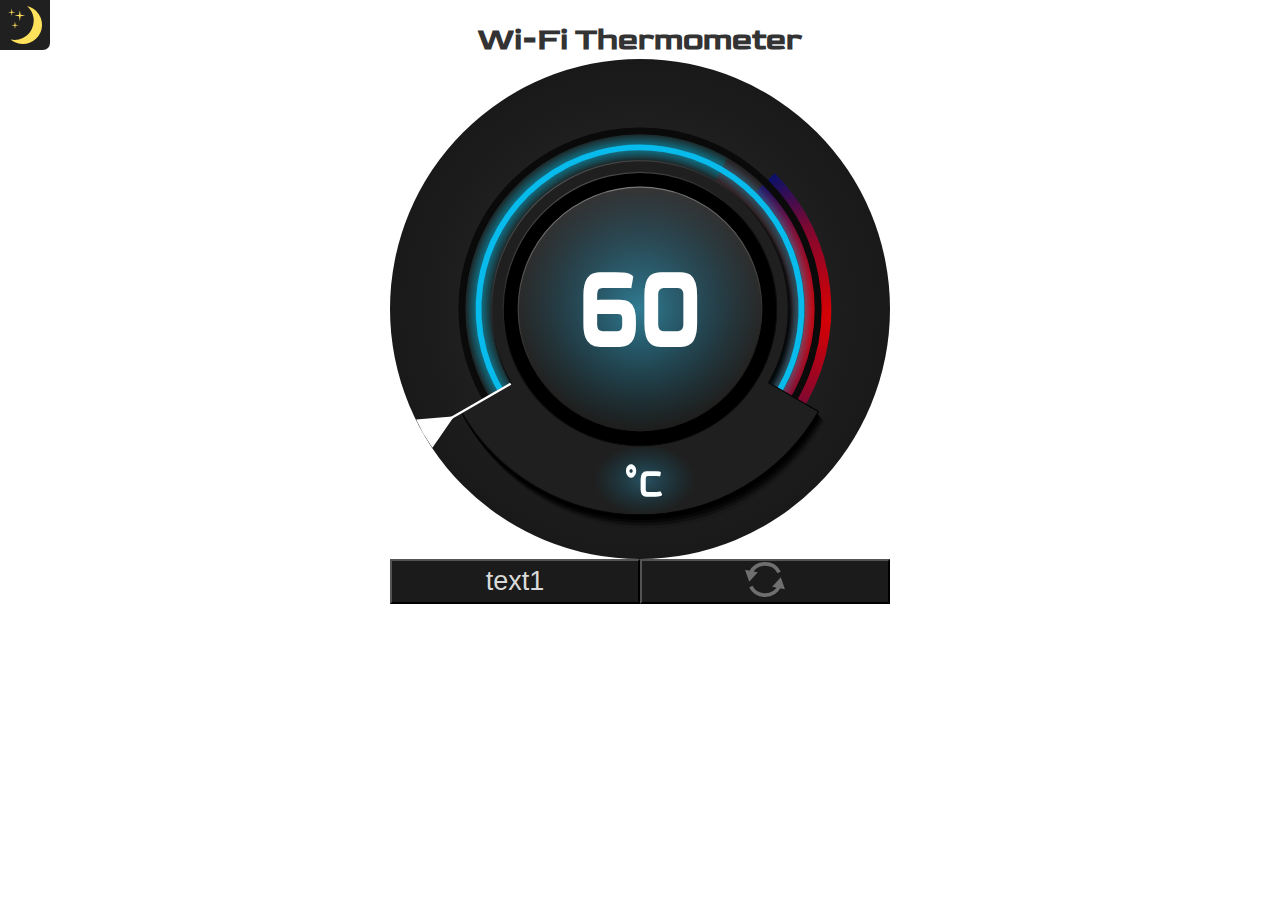
==== commit c8defeba: "removed svg buttons, added html buttons" ====
--- a/index.html
+++ b/index.html
@@ -23,12 +23,23 @@
       <h1>Wi-Fi Thermometer</h1>
     <!-- you can't get control or change styles of the svg in <img> tag -->
     <div class="gauge-container">
+
       <div class="gauge_block">
       <h2 class="the-temperature"><span id="temperature-digit"> 60</span></h2>
       <!-- gauge -->
       <svg id="the_gauge" data-name="Слой 1" xmlns="http://www.w3.org/2000/svg" xmlns:xlink="http://www.w3.org/1999/xlink" viewBox="0 0 435 435"><defs><style>.cls-1{fill:url(#Безымянный_градиент);}.cls-2{fill:url(#Безымянный_градиент_2);}.cls-8{fill-opacity:0;}.cls-10,.cls-11,.cls-14,.cls-15,.cls-24,.cls-4,.cls-5,.cls-6,.cls-7,.cls-9{isolation:isolate;}.cls-4{opacity:0.1;}.cls-5{opacity:0.33;}.cls-6{opacity:0.55;}.cls-7{opacity:0.78;}.cls-9{opacity:0.25;fill:url(#Безымянный_градиент_4);}.cls-10{opacity:0.5;fill:url(#Безымянный_градиент_5);}.cls-11{opacity:0.75;fill:url(#Безымянный_градиент_6);}.cls-12{fill:url(#Безымянный_градиент_7);}.cls-25{opacity:0;}.cls-14{font-size:21.21px;}.cls-14,.cls-15{fill:#878787;}.cls-14,.cls-15,.cls-24{font-weight:700;}.cls-15{font-size:19.8px;}.cls-16,.cls-19,.cls-20,.cls-21,.cls-25,.cls-26{fill:none;}.cls-16{stroke:#0092b3;}.cls-16,.cls-19,.cls-20,.cls-21,.cls-22,.cls-25,.cls-26,.cls-29{stroke-miterlimit:10;}.cls-16,.cls-26{stroke-width:2px;}.cls-17{fill:url(#Безымянный_градиент_8);}.cls-18{fill:url(#Безымянный_градиент_9);}.cls-19{stroke:#414141;}.cls-19,.cls-20{stroke-width:5px;}.cls-20{stroke:#07bbec;}.cls-21{stroke:#0a0a0a;stroke-width:6px;}.cls-22{fill:#1f1f1f;stroke:url(#Безымянный_градиент_10);}.cls-23{fill:url(#Безымянный_градиент_14);}.cls-24{font-size:36px;fill:#fcffff;}.cls-25{stroke:#9eff4e;}.cls-26{stroke:#fff;}.cls-27{fill:#fff;}.cls-28{fill:url(#Безымянный_градиент_11);}.cls-29{fill:url(#Безымянный_градиент_12);stroke:url(#Безымянный_градиент_13);}</style><radialGradient id="Безымянный_градиент" cx="217.5" cy="501.5" r="217.5" gradientTransform="translate(0 -284)" gradientUnits="userSpaceOnUse"><stop offset="0.54" stop-color="#1f1f1f"/><stop offset="0.65" stop-color="#202020"/><stop offset="1" stop-color="#191919"/></radialGradient><radialGradient id="Безымянный_градиент_2" cx="389.77" cy="508.66" r="139.71" gradientTransform="translate(0 -284)" gradientUnits="userSpaceOnUse"><stop offset="0" stop-color="#de0000"/><stop offset="0.59" stop-color="#7e0831"/><stop offset="1" stop-color="#00126f"/></radialGradient><radialGradient id="Безымянный_градиент_4" cx="220.5" cy="507.75" r="110.5" gradientTransform="translate(0 -284)" gradientUnits="userSpaceOnUse"><stop offset="0"/><stop offset="1"/></radialGradient><radialGradient id="Безымянный_градиент_5" cx="219.5" cy="222" r="109" gradientTransform="matrix(1, 0, 0, -1, 0, 436)" xlink:href="#Безымянный_градиент_4"/><radialGradient id="Безымянный_градиент_6" cx="218.5" cy="220.25" r="107.5" gradientTransform="matrix(1, 0, 0, -1, 0, 436)" xlink:href="#Безымянный_градиент_4"/><radialGradient id="Безымянный_градиент_7" cx="217.5" cy="218.5" r="106" gradientTransform="matrix(1, 0, 0, -1, 0, 436)" xlink:href="#Безымянный_градиент_4"/><radialGradient id="Безымянный_градиент_8" cx="213.49" cy="514.06" r="155.46" gradientTransform="translate(-10.76 -290.3) rotate(-1.72)" gradientUnits="userSpaceOnUse"><stop offset="0.81" stop-opacity="0"/><stop offset="0.85" stop-color="#00d4ec" stop-opacity="0.1"/><stop offset="0.91" stop-color="#00d4ec" stop-opacity="0.2"/><stop offset="0.96" stop-color="#00d4ec" stop-opacity="0.1"/><stop offset="1" stop-opacity="0"/></radialGradient><radialGradient id="Безымянный_градиент_9" cx="214.75" cy="514.13" fy="537.0084193976805" r="154.02" gradientTransform="translate(-10.76 -290.3) rotate(-1.72)" gradientUnits="userSpaceOnUse"><stop offset="0.81" stop-opacity="0"/><stop offset="0.85" stop-color="red" stop-opacity="0.1"/><stop offset="0.91" stop-color="red" stop-opacity="0.2"/><stop offset="0.96" stop-color="red" stop-opacity="0.1"/><stop offset="1" stop-opacity="0"/></radialGradient><linearGradient id="Безымянный_градиент_10" x1="131.1" y1="401.88" x2="285.6" y2="669.5" gradientTransform="translate(0 -284)" gradientUnits="userSpaceOnUse"><stop offset="0" stop-color="#4f4f4f"/><stop offset="0.36" stop-color="#141414"/><stop offset="1"/></linearGradient><radialGradient id="Безымянный_градиент_14" cx="221.5" cy="773.22" r="44" gradientTransform="translate(0 -175.42) scale(1 0.7)" gradientUnits="userSpaceOnUse"><stop offset="0" stop-color="#43c7ff" stop-opacity="0.3"/><stop offset="1" stop-color="#00a6d3" stop-opacity="0"/></radialGradient><linearGradient id="Безымянный_градиент_11" x1="217.5" y1="395.5" x2="217.5" y2="607.5" gradientTransform="translate(0 -284)" gradientUnits="userSpaceOnUse"><stop offset="0" stop-color="#343434"/><stop offset="1" stop-color="#1d1d1b"/></linearGradient><radialGradient id="Безымянный_градиент_12" cx="217.5" cy="501.5" r="106" gradientTransform="translate(0 -284)" gradientUnits="userSpaceOnUse"><stop offset="0" stop-color="#3bd0ff" stop-opacity="0.5"/><stop offset="1" stop-color="#008cc5" stop-opacity="0"/></radialGradient><linearGradient id="Безымянный_градиент_13" x1="199" y1="396.6" x2="236" y2="606.4" gradientTransform="translate(0 -284)" gradientUnits="userSpaceOnUse"><stop offset="0" stop-color="#7a7a7a"/><stop offset="0.73" stop-color="#1d1d1b"/></linearGradient></defs><circle class="cls-1" cx="217.5" cy="217.5" r="217.5"/><path class="cls-2" d="M334.7,99.36l-16.21,16.21a143.5,143.5,0,0,1,17.43,183l19.89,11.49A166.46,166.46,0,0,0,334.7,99.36Z"/><circle id="red-glow" class="cls-3" cx="217.5" cy="217.5" r="119"/><path class="cls-4" d="M102.9,223.82C102.9,156,156.45,101,222.5,101s119.6,55,119.6,122.78a124.18,124.18,0,0,1-15.83,61.06c-20.63,36.88-59.38,61.71-103.77,61.71s-83.14-24.83-103.77-61.71a124.17,124.17,0,0,1-15.83-61ZM335,290.05a131.71,131.71,0,0,0,7.33-15.3,135.48,135.48,0,0,0,9.84-50.93c0-73.51-58-133.1-129.65-133.1S92.85,150.31,92.85,223.82a135.48,135.48,0,0,0,9.84,50.93,131.71,131.71,0,0,0,7.33,15.3L66.5,315.85c31.06,55.37,89.29,92.65,156,92.65s124.94-37.28,156-92.65Z"/><path class="cls-5" d="M101.8,222.74c0-67.29,53.48-121.84,119.45-121.84S340.7,155.45,340.7,222.74a123.57,123.57,0,0,1-8.56,45.37,120.62,120.62,0,0,1-7.25,15.23c-20.61,36.59-59.3,61.23-103.64,61.23s-83-24.64-103.64-61.23a120.62,120.62,0,0,1-7.25-15.23A123.57,123.57,0,0,1,101.8,222.74Zm231.79,65.73a133.68,133.68,0,0,0,17.15-65.73c0-72.94-58-132.08-129.49-132.08S91.76,149.8,91.76,222.74a133.68,133.68,0,0,0,17.15,65.73L65.45,314.06C96.46,369,154.62,406,221.25,406S346,369,377.05,314.06Z"/><path class="cls-6" d="M100.7,221.66c0-66.77,53.41-120.89,119.3-120.89s119.3,54.12,119.3,120.89a121.84,121.84,0,0,1-8.55,45,120.39,120.39,0,0,1-7.24,15.11C302.93,318.1,264.28,342.55,220,342.55s-82.93-24.45-103.51-60.76a120.39,120.39,0,0,1-7.24-15.11A122,122,0,0,1,100.7,221.66Zm231.5,65.22a131.91,131.91,0,0,0,17.12-65.22c0-72.37-57.9-131-129.32-131s-129.32,58.63-129.32,131a131.91,131.91,0,0,0,17.12,65.22L64.39,312.27c31,54.53,89.06,91.23,155.61,91.23s124.63-36.7,155.61-91.23Z"/><path class="cls-7" d="M99.6,220.58c0-66.24,53.35-120,119.15-120s119.15,53.71,119.15,120a120.29,120.29,0,0,1-8.54,44.67,119.08,119.08,0,0,1-221.22,0A120.29,120.29,0,0,1,99.6,220.58Zm231.21,64.71a130.28,130.28,0,0,0,17.1-64.71c0-71.81-57.83-130-129.16-130S89.59,148.8,89.59,220.58a130.28,130.28,0,0,0,17.1,64.71l-43.35,25.2C94.27,364.58,152.29,401,218.75,401s124.48-36.42,155.41-90.51Z"/><path d="M98.5,219.5A119,119,0,1,1,328,263.82a117.19,117.19,0,0,1-7.22,14.87,119,119,0,0,1-206.5,0A116.61,116.61,0,0,1,98.5,219.5Zm230.92,64.2a129,129,0,1,0-223.84,0l-43.3,25a179,179,0,0,0,310.44,0Z"/><circle class="cls-8" cx="221.5" cy="225.5" r="112"/><circle class="cls-9" cx="220.5" cy="223.75" r="110.5"/><circle class="cls-10" cx="219.5" cy="222" r="109"/><circle class="cls-11" cx="218.5" cy="220.25" r="107.5"/><circle class="cls-12" cx="217.5" cy="218.5" r="106"/><g id="numbers50-50" opacity="0"><text class="cls-14" transform="translate(210 32.85) scale(0.77 1)">0</text><text class="cls-14" transform="translate(290.1 54.43) scale(0.77 1)">10</text><text class="cls-14" transform="translate(351.2 98.06) scale(0.74 1)">20</text><text class="cls-14" transform="translate(389.86 166.82) scale(0.79 1)">30</text><text class="cls-14" transform="translate(397.98 242.56) scale(0.77 1)">40</text><text class="cls-14" transform="translate(377.05 310.27) scale(0.77 1)">50</text><text class="cls-14" transform="translate(7.68 242.56) scale(0.77 1)">-40</text><text class="cls-14" transform="translate(29.25 310.06) scale(0.77 1)">-50</text><text class="cls-14" transform="translate(17.67 166.82) scale(0.74 1)">-30</text><text class="cls-14" transform="translate(57.37 98.06) scale(0.74 1)">-20</text><text class="cls-15" transform="translate(119.12 54.43) scale(0.79 1)">-10</text><line class="cls-16" x1="394" y1="235.8" x2="356.77" y2="231.89"/><line class="cls-16" x1="386.28" y1="162.4" x2="350.61" y2="174"/><line class="cls-16" x1="349.39" y1="98.49" x2="321.42" y2="123.68"/><line class="cls-16" x1="289.68" y1="55.11" x2="274.36" y2="89.53"/><line class="cls-16" x1="217.5" y1="77.5" x2="217.5" y2="39.77"/><line class="cls-16" x1="160.64" y1="89.53" x2="145.32" y2="55.11"/><line class="cls-16" x1="113.58" y1="123.68" x2="85.61" y2="98.49"/><line class="cls-16" x1="84.39" y1="174" x2="48.72" y2="162.4"/><line class="cls-16" x1="78.23" y1="231.89" x2="41" y2="235.8"/><line class="cls-16" x1="95.45" y1="286.13" x2="62.8" y2="304.98"/><line class="cls-16" x1="372.2" y1="304.98" x2="339.55" y2="286.13"/></g><g id="numbers20-100" opacity="0"><text class="cls-14" transform="translate(205 32.85) scale(0.77 1)">60</text><text class="cls-14" transform="translate(304.07 56.85) scale(0.77 1)">70</text><text class="cls-14" transform="translate(377.4 126.85) scale(0.74 1)">80</text><text class="cls-14" transform="translate(399.75 224.85) scale(0.79 1)">90</text><text class="cls-14" transform="translate(376.36 311.85) scale(0.77 1)">100</text><text class="cls-14" transform="translate(36.07 311.85) scale(0.77 1)">20</text><text class="cls-14" transform="translate(15.4 224.85) scale(0.74 1)">30</text><text class="cls-14" transform="translate(40.4 126.85) scale(0.74 1)">40</text><text class="cls-15" transform="translate(108.4 56.36) scale(0.79 1)">50</text><line class="cls-16" x1="217.5" y1="77.5" x2="217.5" y2="39"/><line class="cls-16" x1="306.75" y1="62.91" x2="287.51" y2="96.24"/><line class="cls-16" x1="372.09" y1="128.25" x2="338.76" y2="147.49"/><line class="cls-16" x1="95.56" y1="286.33" x2="61.91" y2="305.75"/><line class="cls-16" x1="77.5" y1="217.5" x2="39" y2="217.5"/><line class="cls-16" x1="396" y1="217.5" x2="357.5" y2="217.5"/><line class="cls-16" x1="96.24" y1="147.49" x2="62.91" y2="128.25"/><line class="cls-16" x1="373.09" y1="305.75" x2="339.44" y2="286.33"/><line class="cls-16" x1="147.49" y1="96.24" x2="128.25" y2="62.91"/><line class="cls-16" x1="118.5" y1="118.5" x2="99.64" y2="99.64"/><line class="cls-16" x1="181.26" y1="82.24" x2="174.36" y2="56.5"/><line class="cls-16" x1="260.64" y1="56.5" x2="253.74" y2="82.24"/><line class="cls-16" x1="335.36" y1="99.64" x2="316.5" y2="118.5"/><line class="cls-16" x1="82.24" y1="253.74" x2="56.5" y2="260.64"/><line class="cls-16" x1="378.5" y1="174.36" x2="352.76" y2="181.26"/><line class="cls-16" x1="82.24" y1="181.26" x2="56.5" y2="174.36"/><line class="cls-16" x1="378.5" y1="260.64" x2="352.76" y2="253.74"/></g><g id="red-blue-circle"><path class="cls-17" d="M212.9,62.57a155,155,0,0,0,.2,309.87L212,336.38a119,119,0,1,1,66.08-221.29l17.06-31.73A154.17,154.17,0,0,0,212.9,62.57Z"/><path class="cls-18" d="M279.06,113.31l-.94,1.78a119.11,119.11,0,0,1,51.15,143.43,117.16,117.16,0,0,1-6.78,15.08,119,119,0,0,1-90.48,62q-5.4.66-11,.83c-3,.09-6,.06-9-.07l1.07,36.06q4.47.12,9,0c3.7-.11,7.37-.35,11-.7a155,155,0,0,0,62.1-288.38L294.24,85"/></g><circle class="cls-19" cx="217.5" cy="217.5" r="140.5"/><filter id="blurFilter"><feGaussianBlur stdDeviation="5" /></filter><g id="progress-blue-circle"><circle class="cls-20" cx="217.5" cy="217.5" r="140.5" filter="url(#blurFilter)"/><circle class="cls-20" cx="217.5" cy="217.5" r="140.5" /></g><circle class="cls-21" cx="217.5" cy="217.5" r="155"/><path class="cls-22" d="M329.42,281.7a129,129,0,1,0-223.84,0l-43.3,25a179,179,0,0,0,310.44,0ZM98.5,217.5A119,119,0,1,1,328,261.82a117.19,117.19,0,0,1-7.22,14.87,119,119,0,0,1-206.5,0A116.61,116.61,0,0,1,98.5,217.5Z"/><ellipse class="cls-23" cx="221.5" cy="367.5" rx="44" ry="31"/><text class="cls-24" transform="translate(204 380) scale(0.75 1)">°C</text><g id="white-arrow"><line class="cls-25" x1="29.14" y1="326.25" x2="405.86" y2="108.75"/><line class="cls-26" x1="52.14" y1="312.97" x2="104.97" y2="282.47"/><polygon class="cls-27" points="22.73 313.55 54.08 311.07 55.09 311.26 54.76 312.24 36.93 338.15 29.14 326.25 22.73 313.55"/></g><circle class="cls-28" cx="217.5" cy="217.5" r="106"/><circle class="cls-29" cx="217.5" cy="217.5" r="106"/></svg>
     </div><!-- buttons -->
-    <svg id="gauge_btns" data-name="gauge_btns" xmlns="http://www.w3.org/2000/svg" xmlns:xlink="http://www.w3.org/1999/xlink" viewBox="0 0 141 35.33"><defs><linearGradient id="nameless_gradient_102" x1="605" y1="432.66" x2="605" y2="415.49" gradientUnits="userSpaceOnUse"><stop offset="0" stop-color="#121212"/><stop offset="1" stop-color="#444"/></linearGradient><linearGradient id="nameless_gradient_102-2" x1="593.79" y1="415.51" x2="593.79" y2="398.34" xlink:href="#nameless_gradient_102"/><linearGradient id="nameless_gradient_102-3" x1="675" y1="432.66" x2="675" y2="415.49" xlink:href="#nameless_gradient_102"/><linearGradient id="nameless_gradient_102-4" x1="686.21" y1="415.51" x2="686.21" y2="398.34" xlink:href="#nameless_gradient_102"/></defs><path id="btn-lb" d="M617.64,415.51H570v0h0v6.67a10.53,10.53,0,0,0,10.5,10.5H640V419.5A64.27,64.27,0,0,1,617.64,415.51Z" transform="translate(-569.5 -397.84)" style="stroke:#202020;stroke-miterlimit:10;fill:url(#nameless_gradient_102)"/><path id="btn-lt" d="M592.23,398.34H580.5a10.53,10.53,0,0,0-10.5,10.5v6.65h47.57A64.68,64.68,0,0,1,592.23,398.34Z" transform="translate(-569.5 -397.84)" style="stroke:#202020;stroke-miterlimit:10;fill:url(#nameless_gradient_102-2)"/><path id="btn-rb" d="M710,415.49v0H662.36a64.27,64.27,0,0,1-22.36,4v13.16h59.5a10.53,10.53,0,0,0,10.5-10.5v-6.67Z" transform="translate(-569.5 -397.84)" style="stroke:#202020;stroke-miterlimit:10;fill:url(#nameless_gradient_102-3)"/><g id="refresh-icon"><path id="btn-rt" d="M662.43,415.49H710v-6.65a10.53,10.53,0,0,0-10.5-10.5H687.77A64.68,64.68,0,0,1,662.43,415.49Z" transform="translate(-569.5 -397.84)" style="stroke:#202020;stroke-miterlimit:10;fill:url(#nameless_gradient_102-4)"/><path d="M698.84,408.84a4.25,4.25,0,0,1-7.62.11" transform="translate(-569.5 -397.84)" style="fill:none;stroke:#706f6f;stroke-miterlimit:10"/><polygon points="127.41 11.14 129.71 8.52 130.83 11.82 127.41 11.14" style="fill:#706f6f"/><path d="M691.16,405.16a4.25,4.25,0,0,1,7.62-.11" transform="translate(-569.5 -397.84)" style="fill:none;stroke:#706f6f;stroke-miterlimit:10"/><polygon points="123.59 7.18 121.29 9.81 120.17 6.51 123.59 7.18" style="fill:#706f6f"/></g></svg>
+    <div class="buttons-container">
+      <div class="btn-row">
+        <button>text1</button>
+        <button id="refresh-icon"><img src="refresh.svg" alt="refresh data"></button>
+      </div>
+      <!-- <div class="btn-row">
+        <button>text3</button>
+        <button>text4</button>
+      </div> -->
+    </div>
+
   </div>
     <input type="range" min="-50" max="100" value="0" id="tempSlider">
     <div id="chart"></div>
--- a/style.css
+++ b/style.css
@@ -94,11 +94,10 @@
   width: 80%;
   max-width: 500px;
   cursor: pointer;
-  margin: 0 0 3vh;
+  /* margin: 0 0 3vh; */
   /* display: flex;
   flex-direction: row;
   align-items:center; */
-
 }
 svg {
   display: block;
@@ -124,7 +123,7 @@
   transform: rotate(30deg);
 }
 /* glowing strength */
-svg #progress-blue-circle:nth-child(1){
+svg #progress-blue-circle:nth-child(1) {
   stroke-width: 7px;
 }
 /* DO NOT DELETE */
@@ -146,20 +145,44 @@
   transform-origin: center;
   /* transform: rotate(calc(240deg / 100 * var(--num))); */
 }
-.gauge_block{
+.gauge_block {
   position: relative;
 }
 /* // gauge buttons */
-#gauge_btns {
-  position: absolute;
-  z-index: 11;
-transform: translateY(-80%);
+.buttons-container {
+  background-color: #000000;
+  display: flex;
+  flex-direction: column;
+  align-items: stretch;
+}
+.buttons-container .btn-row {
+  display: flex;
+  flex-direction: row;
+  justify-content: space-between;
+}
+.buttons-container button {
+  background-color: #1b1b1b;
+  color: #dadada;
+  display: block;
+  width: 50%;
+  height: 5vmin;
+  font-size: 3vmin;
 }
 
-#refresh-icon:hover > #btn-rt, #btn-lb:hover, #btn-lt:hover, #btn-rb:hover{
-  fill: #444 !important;
+.buttons-container button:hover,
+.buttons-container :not(img) {
+  background-color: #1b1b1b;
 }
-
+.buttons-container button:active {
+  background-color: #535353;
+}
+#refresh-icon img{
+ height: 90%;
+ transition: 0.5s;
+}
+#refresh-icon:active img{
+  transform: rotate(-180deg);
+}
 
 
 #tempSlider {
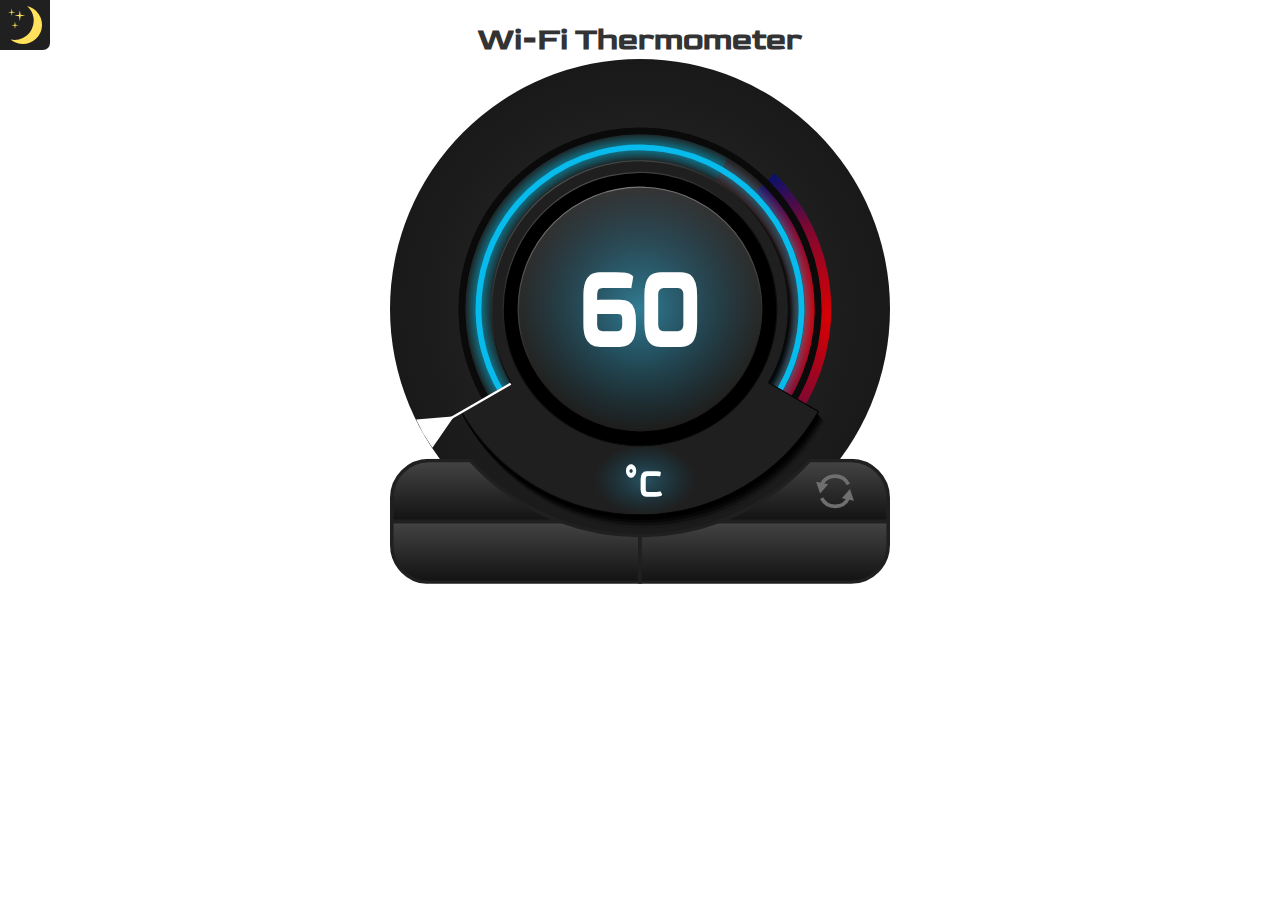
==== commit aa8633e6: "Revert "removed svg buttons, added html buttons"" ====
--- a/index.html
+++ b/index.html
@@ -23,23 +23,12 @@
       <h1>Wi-Fi Thermometer</h1>
     <!-- you can't get control or change styles of the svg in <img> tag -->
     <div class="gauge-container">
-
       <div class="gauge_block">
       <h2 class="the-temperature"><span id="temperature-digit"> 60</span></h2>
       <!-- gauge -->
       <svg id="the_gauge" data-name="Слой 1" xmlns="http://www.w3.org/2000/svg" xmlns:xlink="http://www.w3.org/1999/xlink" viewBox="0 0 435 435"><defs><style>.cls-1{fill:url(#Безымянный_градиент);}.cls-2{fill:url(#Безымянный_градиент_2);}.cls-8{fill-opacity:0;}.cls-10,.cls-11,.cls-14,.cls-15,.cls-24,.cls-4,.cls-5,.cls-6,.cls-7,.cls-9{isolation:isolate;}.cls-4{opacity:0.1;}.cls-5{opacity:0.33;}.cls-6{opacity:0.55;}.cls-7{opacity:0.78;}.cls-9{opacity:0.25;fill:url(#Безымянный_градиент_4);}.cls-10{opacity:0.5;fill:url(#Безымянный_градиент_5);}.cls-11{opacity:0.75;fill:url(#Безымянный_градиент_6);}.cls-12{fill:url(#Безымянный_градиент_7);}.cls-25{opacity:0;}.cls-14{font-size:21.21px;}.cls-14,.cls-15{fill:#878787;}.cls-14,.cls-15,.cls-24{font-weight:700;}.cls-15{font-size:19.8px;}.cls-16,.cls-19,.cls-20,.cls-21,.cls-25,.cls-26{fill:none;}.cls-16{stroke:#0092b3;}.cls-16,.cls-19,.cls-20,.cls-21,.cls-22,.cls-25,.cls-26,.cls-29{stroke-miterlimit:10;}.cls-16,.cls-26{stroke-width:2px;}.cls-17{fill:url(#Безымянный_градиент_8);}.cls-18{fill:url(#Безымянный_градиент_9);}.cls-19{stroke:#414141;}.cls-19,.cls-20{stroke-width:5px;}.cls-20{stroke:#07bbec;}.cls-21{stroke:#0a0a0a;stroke-width:6px;}.cls-22{fill:#1f1f1f;stroke:url(#Безымянный_градиент_10);}.cls-23{fill:url(#Безымянный_градиент_14);}.cls-24{font-size:36px;fill:#fcffff;}.cls-25{stroke:#9eff4e;}.cls-26{stroke:#fff;}.cls-27{fill:#fff;}.cls-28{fill:url(#Безымянный_градиент_11);}.cls-29{fill:url(#Безымянный_градиент_12);stroke:url(#Безымянный_градиент_13);}</style><radialGradient id="Безымянный_градиент" cx="217.5" cy="501.5" r="217.5" gradientTransform="translate(0 -284)" gradientUnits="userSpaceOnUse"><stop offset="0.54" stop-color="#1f1f1f"/><stop offset="0.65" stop-color="#202020"/><stop offset="1" stop-color="#191919"/></radialGradient><radialGradient id="Безымянный_градиент_2" cx="389.77" cy="508.66" r="139.71" gradientTransform="translate(0 -284)" gradientUnits="userSpaceOnUse"><stop offset="0" stop-color="#de0000"/><stop offset="0.59" stop-color="#7e0831"/><stop offset="1" stop-color="#00126f"/></radialGradient><radialGradient id="Безымянный_градиент_4" cx="220.5" cy="507.75" r="110.5" gradientTransform="translate(0 -284)" gradientUnits="userSpaceOnUse"><stop offset="0"/><stop offset="1"/></radialGradient><radialGradient id="Безымянный_градиент_5" cx="219.5" cy="222" r="109" gradientTransform="matrix(1, 0, 0, -1, 0, 436)" xlink:href="#Безымянный_градиент_4"/><radialGradient id="Безымянный_градиент_6" cx="218.5" cy="220.25" r="107.5" gradientTransform="matrix(1, 0, 0, -1, 0, 436)" xlink:href="#Безымянный_градиент_4"/><radialGradient id="Безымянный_градиент_7" cx="217.5" cy="218.5" r="106" gradientTransform="matrix(1, 0, 0, -1, 0, 436)" xlink:href="#Безымянный_градиент_4"/><radialGradient id="Безымянный_градиент_8" cx="213.49" cy="514.06" r="155.46" gradientTransform="translate(-10.76 -290.3) rotate(-1.72)" gradientUnits="userSpaceOnUse"><stop offset="0.81" stop-opacity="0"/><stop offset="0.85" stop-color="#00d4ec" stop-opacity="0.1"/><stop offset="0.91" stop-color="#00d4ec" stop-opacity="0.2"/><stop offset="0.96" stop-color="#00d4ec" stop-opacity="0.1"/><stop offset="1" stop-opacity="0"/></radialGradient><radialGradient id="Безымянный_градиент_9" cx="214.75" cy="514.13" fy="537.0084193976805" r="154.02" gradientTransform="translate(-10.76 -290.3) rotate(-1.72)" gradientUnits="userSpaceOnUse"><stop offset="0.81" stop-opacity="0"/><stop offset="0.85" stop-color="red" stop-opacity="0.1"/><stop offset="0.91" stop-color="red" stop-opacity="0.2"/><stop offset="0.96" stop-color="red" stop-opacity="0.1"/><stop offset="1" stop-opacity="0"/></radialGradient><linearGradient id="Безымянный_градиент_10" x1="131.1" y1="401.88" x2="285.6" y2="669.5" gradientTransform="translate(0 -284)" gradientUnits="userSpaceOnUse"><stop offset="0" stop-color="#4f4f4f"/><stop offset="0.36" stop-color="#141414"/><stop offset="1"/></linearGradient><radialGradient id="Безымянный_градиент_14" cx="221.5" cy="773.22" r="44" gradientTransform="translate(0 -175.42) scale(1 0.7)" gradientUnits="userSpaceOnUse"><stop offset="0" stop-color="#43c7ff" stop-opacity="0.3"/><stop offset="1" stop-color="#00a6d3" stop-opacity="0"/></radialGradient><linearGradient id="Безымянный_градиент_11" x1="217.5" y1="395.5" x2="217.5" y2="607.5" gradientTransform="translate(0 -284)" gradientUnits="userSpaceOnUse"><stop offset="0" stop-color="#343434"/><stop offset="1" stop-color="#1d1d1b"/></linearGradient><radialGradient id="Безымянный_градиент_12" cx="217.5" cy="501.5" r="106" gradientTransform="translate(0 -284)" gradientUnits="userSpaceOnUse"><stop offset="0" stop-color="#3bd0ff" stop-opacity="0.5"/><stop offset="1" stop-color="#008cc5" stop-opacity="0"/></radialGradient><linearGradient id="Безымянный_градиент_13" x1="199" y1="396.6" x2="236" y2="606.4" gradientTransform="translate(0 -284)" gradientUnits="userSpaceOnUse"><stop offset="0" stop-color="#7a7a7a"/><stop offset="0.73" stop-color="#1d1d1b"/></linearGradient></defs><circle class="cls-1" cx="217.5" cy="217.5" r="217.5"/><path class="cls-2" d="M334.7,99.36l-16.21,16.21a143.5,143.5,0,0,1,17.43,183l19.89,11.49A166.46,166.46,0,0,0,334.7,99.36Z"/><circle id="red-glow" class="cls-3" cx="217.5" cy="217.5" r="119"/><path class="cls-4" d="M102.9,223.82C102.9,156,156.45,101,222.5,101s119.6,55,119.6,122.78a124.18,124.18,0,0,1-15.83,61.06c-20.63,36.88-59.38,61.71-103.77,61.71s-83.14-24.83-103.77-61.71a124.17,124.17,0,0,1-15.83-61ZM335,290.05a131.71,131.71,0,0,0,7.33-15.3,135.48,135.48,0,0,0,9.84-50.93c0-73.51-58-133.1-129.65-133.1S92.85,150.31,92.85,223.82a135.48,135.48,0,0,0,9.84,50.93,131.71,131.71,0,0,0,7.33,15.3L66.5,315.85c31.06,55.37,89.29,92.65,156,92.65s124.94-37.28,156-92.65Z"/><path class="cls-5" d="M101.8,222.74c0-67.29,53.48-121.84,119.45-121.84S340.7,155.45,340.7,222.74a123.57,123.57,0,0,1-8.56,45.37,120.62,120.62,0,0,1-7.25,15.23c-20.61,36.59-59.3,61.23-103.64,61.23s-83-24.64-103.64-61.23a120.62,120.62,0,0,1-7.25-15.23A123.57,123.57,0,0,1,101.8,222.74Zm231.79,65.73a133.68,133.68,0,0,0,17.15-65.73c0-72.94-58-132.08-129.49-132.08S91.76,149.8,91.76,222.74a133.68,133.68,0,0,0,17.15,65.73L65.45,314.06C96.46,369,154.62,406,221.25,406S346,369,377.05,314.06Z"/><path class="cls-6" d="M100.7,221.66c0-66.77,53.41-120.89,119.3-120.89s119.3,54.12,119.3,120.89a121.84,121.84,0,0,1-8.55,45,120.39,120.39,0,0,1-7.24,15.11C302.93,318.1,264.28,342.55,220,342.55s-82.93-24.45-103.51-60.76a120.39,120.39,0,0,1-7.24-15.11A122,122,0,0,1,100.7,221.66Zm231.5,65.22a131.91,131.91,0,0,0,17.12-65.22c0-72.37-57.9-131-129.32-131s-129.32,58.63-129.32,131a131.91,131.91,0,0,0,17.12,65.22L64.39,312.27c31,54.53,89.06,91.23,155.61,91.23s124.63-36.7,155.61-91.23Z"/><path class="cls-7" d="M99.6,220.58c0-66.24,53.35-120,119.15-120s119.15,53.71,119.15,120a120.29,120.29,0,0,1-8.54,44.67,119.08,119.08,0,0,1-221.22,0A120.29,120.29,0,0,1,99.6,220.58Zm231.21,64.71a130.28,130.28,0,0,0,17.1-64.71c0-71.81-57.83-130-129.16-130S89.59,148.8,89.59,220.58a130.28,130.28,0,0,0,17.1,64.71l-43.35,25.2C94.27,364.58,152.29,401,218.75,401s124.48-36.42,155.41-90.51Z"/><path d="M98.5,219.5A119,119,0,1,1,328,263.82a117.19,117.19,0,0,1-7.22,14.87,119,119,0,0,1-206.5,0A116.61,116.61,0,0,1,98.5,219.5Zm230.92,64.2a129,129,0,1,0-223.84,0l-43.3,25a179,179,0,0,0,310.44,0Z"/><circle class="cls-8" cx="221.5" cy="225.5" r="112"/><circle class="cls-9" cx="220.5" cy="223.75" r="110.5"/><circle class="cls-10" cx="219.5" cy="222" r="109"/><circle class="cls-11" cx="218.5" cy="220.25" r="107.5"/><circle class="cls-12" cx="217.5" cy="218.5" r="106"/><g id="numbers50-50" opacity="0"><text class="cls-14" transform="translate(210 32.85) scale(0.77 1)">0</text><text class="cls-14" transform="translate(290.1 54.43) scale(0.77 1)">10</text><text class="cls-14" transform="translate(351.2 98.06) scale(0.74 1)">20</text><text class="cls-14" transform="translate(389.86 166.82) scale(0.79 1)">30</text><text class="cls-14" transform="translate(397.98 242.56) scale(0.77 1)">40</text><text class="cls-14" transform="translate(377.05 310.27) scale(0.77 1)">50</text><text class="cls-14" transform="translate(7.68 242.56) scale(0.77 1)">-40</text><text class="cls-14" transform="translate(29.25 310.06) scale(0.77 1)">-50</text><text class="cls-14" transform="translate(17.67 166.82) scale(0.74 1)">-30</text><text class="cls-14" transform="translate(57.37 98.06) scale(0.74 1)">-20</text><text class="cls-15" transform="translate(119.12 54.43) scale(0.79 1)">-10</text><line class="cls-16" x1="394" y1="235.8" x2="356.77" y2="231.89"/><line class="cls-16" x1="386.28" y1="162.4" x2="350.61" y2="174"/><line class="cls-16" x1="349.39" y1="98.49" x2="321.42" y2="123.68"/><line class="cls-16" x1="289.68" y1="55.11" x2="274.36" y2="89.53"/><line class="cls-16" x1="217.5" y1="77.5" x2="217.5" y2="39.77"/><line class="cls-16" x1="160.64" y1="89.53" x2="145.32" y2="55.11"/><line class="cls-16" x1="113.58" y1="123.68" x2="85.61" y2="98.49"/><line class="cls-16" x1="84.39" y1="174" x2="48.72" y2="162.4"/><line class="cls-16" x1="78.23" y1="231.89" x2="41" y2="235.8"/><line class="cls-16" x1="95.45" y1="286.13" x2="62.8" y2="304.98"/><line class="cls-16" x1="372.2" y1="304.98" x2="339.55" y2="286.13"/></g><g id="numbers20-100" opacity="0"><text class="cls-14" transform="translate(205 32.85) scale(0.77 1)">60</text><text class="cls-14" transform="translate(304.07 56.85) scale(0.77 1)">70</text><text class="cls-14" transform="translate(377.4 126.85) scale(0.74 1)">80</text><text class="cls-14" transform="translate(399.75 224.85) scale(0.79 1)">90</text><text class="cls-14" transform="translate(376.36 311.85) scale(0.77 1)">100</text><text class="cls-14" transform="translate(36.07 311.85) scale(0.77 1)">20</text><text class="cls-14" transform="translate(15.4 224.85) scale(0.74 1)">30</text><text class="cls-14" transform="translate(40.4 126.85) scale(0.74 1)">40</text><text class="cls-15" transform="translate(108.4 56.36) scale(0.79 1)">50</text><line class="cls-16" x1="217.5" y1="77.5" x2="217.5" y2="39"/><line class="cls-16" x1="306.75" y1="62.91" x2="287.51" y2="96.24"/><line class="cls-16" x1="372.09" y1="128.25" x2="338.76" y2="147.49"/><line class="cls-16" x1="95.56" y1="286.33" x2="61.91" y2="305.75"/><line class="cls-16" x1="77.5" y1="217.5" x2="39" y2="217.5"/><line class="cls-16" x1="396" y1="217.5" x2="357.5" y2="217.5"/><line class="cls-16" x1="96.24" y1="147.49" x2="62.91" y2="128.25"/><line class="cls-16" x1="373.09" y1="305.75" x2="339.44" y2="286.33"/><line class="cls-16" x1="147.49" y1="96.24" x2="128.25" y2="62.91"/><line class="cls-16" x1="118.5" y1="118.5" x2="99.64" y2="99.64"/><line class="cls-16" x1="181.26" y1="82.24" x2="174.36" y2="56.5"/><line class="cls-16" x1="260.64" y1="56.5" x2="253.74" y2="82.24"/><line class="cls-16" x1="335.36" y1="99.64" x2="316.5" y2="118.5"/><line class="cls-16" x1="82.24" y1="253.74" x2="56.5" y2="260.64"/><line class="cls-16" x1="378.5" y1="174.36" x2="352.76" y2="181.26"/><line class="cls-16" x1="82.24" y1="181.26" x2="56.5" y2="174.36"/><line class="cls-16" x1="378.5" y1="260.64" x2="352.76" y2="253.74"/></g><g id="red-blue-circle"><path class="cls-17" d="M212.9,62.57a155,155,0,0,0,.2,309.87L212,336.38a119,119,0,1,1,66.08-221.29l17.06-31.73A154.17,154.17,0,0,0,212.9,62.57Z"/><path class="cls-18" d="M279.06,113.31l-.94,1.78a119.11,119.11,0,0,1,51.15,143.43,117.16,117.16,0,0,1-6.78,15.08,119,119,0,0,1-90.48,62q-5.4.66-11,.83c-3,.09-6,.06-9-.07l1.07,36.06q4.47.12,9,0c3.7-.11,7.37-.35,11-.7a155,155,0,0,0,62.1-288.38L294.24,85"/></g><circle class="cls-19" cx="217.5" cy="217.5" r="140.5"/><filter id="blurFilter"><feGaussianBlur stdDeviation="5" /></filter><g id="progress-blue-circle"><circle class="cls-20" cx="217.5" cy="217.5" r="140.5" filter="url(#blurFilter)"/><circle class="cls-20" cx="217.5" cy="217.5" r="140.5" /></g><circle class="cls-21" cx="217.5" cy="217.5" r="155"/><path class="cls-22" d="M329.42,281.7a129,129,0,1,0-223.84,0l-43.3,25a179,179,0,0,0,310.44,0ZM98.5,217.5A119,119,0,1,1,328,261.82a117.19,117.19,0,0,1-7.22,14.87,119,119,0,0,1-206.5,0A116.61,116.61,0,0,1,98.5,217.5Z"/><ellipse class="cls-23" cx="221.5" cy="367.5" rx="44" ry="31"/><text class="cls-24" transform="translate(204 380) scale(0.75 1)">°C</text><g id="white-arrow"><line class="cls-25" x1="29.14" y1="326.25" x2="405.86" y2="108.75"/><line class="cls-26" x1="52.14" y1="312.97" x2="104.97" y2="282.47"/><polygon class="cls-27" points="22.73 313.55 54.08 311.07 55.09 311.26 54.76 312.24 36.93 338.15 29.14 326.25 22.73 313.55"/></g><circle class="cls-28" cx="217.5" cy="217.5" r="106"/><circle class="cls-29" cx="217.5" cy="217.5" r="106"/></svg>
     </div><!-- buttons -->
-    <div class="buttons-container">
-      <div class="btn-row">
-        <button>text1</button>
-        <button id="refresh-icon"><img src="refresh.svg" alt="refresh data"></button>
-      </div>
-      <!-- <div class="btn-row">
-        <button>text3</button>
-        <button>text4</button>
-      </div> -->
-    </div>
-
+    <svg id="gauge_btns" data-name="gauge_btns" xmlns="http://www.w3.org/2000/svg" xmlns:xlink="http://www.w3.org/1999/xlink" viewBox="0 0 141 35.33"><defs><linearGradient id="nameless_gradient_102" x1="605" y1="432.66" x2="605" y2="415.49" gradientUnits="userSpaceOnUse"><stop offset="0" stop-color="#121212"/><stop offset="1" stop-color="#444"/></linearGradient><linearGradient id="nameless_gradient_102-2" x1="593.79" y1="415.51" x2="593.79" y2="398.34" xlink:href="#nameless_gradient_102"/><linearGradient id="nameless_gradient_102-3" x1="675" y1="432.66" x2="675" y2="415.49" xlink:href="#nameless_gradient_102"/><linearGradient id="nameless_gradient_102-4" x1="686.21" y1="415.51" x2="686.21" y2="398.34" xlink:href="#nameless_gradient_102"/></defs><path id="btn-lb" d="M617.64,415.51H570v0h0v6.67a10.53,10.53,0,0,0,10.5,10.5H640V419.5A64.27,64.27,0,0,1,617.64,415.51Z" transform="translate(-569.5 -397.84)" style="stroke:#202020;stroke-miterlimit:10;fill:url(#nameless_gradient_102)"/><path id="btn-lt" d="M592.23,398.34H580.5a10.53,10.53,0,0,0-10.5,10.5v6.65h47.57A64.68,64.68,0,0,1,592.23,398.34Z" transform="translate(-569.5 -397.84)" style="stroke:#202020;stroke-miterlimit:10;fill:url(#nameless_gradient_102-2)"/><path id="btn-rb" d="M710,415.49v0H662.36a64.27,64.27,0,0,1-22.36,4v13.16h59.5a10.53,10.53,0,0,0,10.5-10.5v-6.67Z" transform="translate(-569.5 -397.84)" style="stroke:#202020;stroke-miterlimit:10;fill:url(#nameless_gradient_102-3)"/><g id="refresh-icon"><path id="btn-rt" d="M662.43,415.49H710v-6.65a10.53,10.53,0,0,0-10.5-10.5H687.77A64.68,64.68,0,0,1,662.43,415.49Z" transform="translate(-569.5 -397.84)" style="stroke:#202020;stroke-miterlimit:10;fill:url(#nameless_gradient_102-4)"/><path d="M698.84,408.84a4.25,4.25,0,0,1-7.62.11" transform="translate(-569.5 -397.84)" style="fill:none;stroke:#706f6f;stroke-miterlimit:10"/><polygon points="127.41 11.14 129.71 8.52 130.83 11.82 127.41 11.14" style="fill:#706f6f"/><path d="M691.16,405.16a4.25,4.25,0,0,1,7.62-.11" transform="translate(-569.5 -397.84)" style="fill:none;stroke:#706f6f;stroke-miterlimit:10"/><polygon points="123.59 7.18 121.29 9.81 120.17 6.51 123.59 7.18" style="fill:#706f6f"/></g></svg>
   </div>
     <input type="range" min="-50" max="100" value="0" id="tempSlider">
     <div id="chart"></div>
--- a/style.css
+++ b/style.css
@@ -94,10 +94,11 @@
   width: 80%;
   max-width: 500px;
   cursor: pointer;
-  /* margin: 0 0 3vh; */
+  margin: 0 0 3vh;
   /* display: flex;
   flex-direction: row;
   align-items:center; */
+
 }
 svg {
   display: block;
@@ -123,7 +124,7 @@
   transform: rotate(30deg);
 }
 /* glowing strength */
-svg #progress-blue-circle:nth-child(1) {
+svg #progress-blue-circle:nth-child(1){
   stroke-width: 7px;
 }
 /* DO NOT DELETE */
@@ -145,44 +146,20 @@
   transform-origin: center;
   /* transform: rotate(calc(240deg / 100 * var(--num))); */
 }
-.gauge_block {
+.gauge_block{
   position: relative;
 }
 /* // gauge buttons */
-.buttons-container {
-  background-color: #000000;
-  display: flex;
-  flex-direction: column;
-  align-items: stretch;
-}
-.buttons-container .btn-row {
-  display: flex;
-  flex-direction: row;
-  justify-content: space-between;
-}
-.buttons-container button {
-  background-color: #1b1b1b;
-  color: #dadada;
-  display: block;
-  width: 50%;
-  height: 5vmin;
-  font-size: 3vmin;
+#gauge_btns {
+  position: absolute;
+  z-index: 11;
+transform: translateY(-80%);
 }
 
-.buttons-container button:hover,
-.buttons-container :not(img) {
-  background-color: #1b1b1b;
+#refresh-icon:hover > #btn-rt, #btn-lb:hover, #btn-lt:hover, #btn-rb:hover{
+  fill: #444 !important;
 }
-.buttons-container button:active {
-  background-color: #535353;
-}
-#refresh-icon img{
- height: 90%;
- transition: 0.5s;
-}
-#refresh-icon:active img{
-  transform: rotate(-180deg);
-}
+
 
 
 #tempSlider {
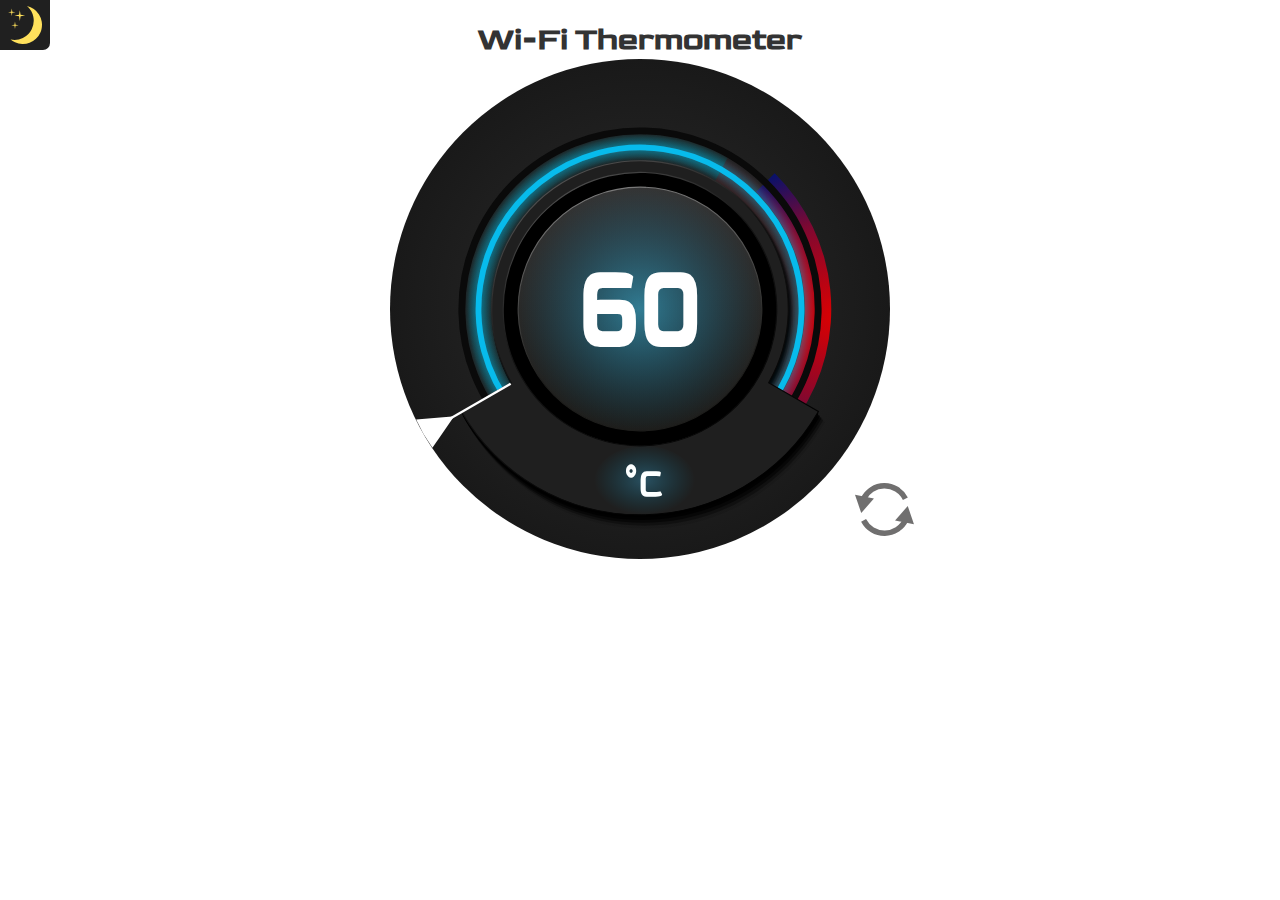
==== commit e8e18ed7: "button" ====
--- a/index.html
+++ b/index.html
@@ -23,12 +23,24 @@
       <h1>Wi-Fi Thermometer</h1>
     <!-- you can't get control or change styles of the svg in <img> tag -->
     <div class="gauge-container">
+
       <div class="gauge_block">
       <h2 class="the-temperature"><span id="temperature-digit"> 60</span></h2>
       <!-- gauge -->
       <svg id="the_gauge" data-name="Слой 1" xmlns="http://www.w3.org/2000/svg" xmlns:xlink="http://www.w3.org/1999/xlink" viewBox="0 0 435 435"><defs><style>.cls-1{fill:url(#Безымянный_градиент);}.cls-2{fill:url(#Безымянный_градиент_2);}.cls-8{fill-opacity:0;}.cls-10,.cls-11,.cls-14,.cls-15,.cls-24,.cls-4,.cls-5,.cls-6,.cls-7,.cls-9{isolation:isolate;}.cls-4{opacity:0.1;}.cls-5{opacity:0.33;}.cls-6{opacity:0.55;}.cls-7{opacity:0.78;}.cls-9{opacity:0.25;fill:url(#Безымянный_градиент_4);}.cls-10{opacity:0.5;fill:url(#Безымянный_градиент_5);}.cls-11{opacity:0.75;fill:url(#Безымянный_градиент_6);}.cls-12{fill:url(#Безымянный_градиент_7);}.cls-25{opacity:0;}.cls-14{font-size:21.21px;}.cls-14,.cls-15{fill:#878787;}.cls-14,.cls-15,.cls-24{font-weight:700;}.cls-15{font-size:19.8px;}.cls-16,.cls-19,.cls-20,.cls-21,.cls-25,.cls-26{fill:none;}.cls-16{stroke:#0092b3;}.cls-16,.cls-19,.cls-20,.cls-21,.cls-22,.cls-25,.cls-26,.cls-29{stroke-miterlimit:10;}.cls-16,.cls-26{stroke-width:2px;}.cls-17{fill:url(#Безымянный_градиент_8);}.cls-18{fill:url(#Безымянный_градиент_9);}.cls-19{stroke:#414141;}.cls-19,.cls-20{stroke-width:5px;}.cls-20{stroke:#07bbec;}.cls-21{stroke:#0a0a0a;stroke-width:6px;}.cls-22{fill:#1f1f1f;stroke:url(#Безымянный_градиент_10);}.cls-23{fill:url(#Безымянный_градиент_14);}.cls-24{font-size:36px;fill:#fcffff;}.cls-25{stroke:#9eff4e;}.cls-26{stroke:#fff;}.cls-27{fill:#fff;}.cls-28{fill:url(#Безымянный_градиент_11);}.cls-29{fill:url(#Безымянный_градиент_12);stroke:url(#Безымянный_градиент_13);}</style><radialGradient id="Безымянный_градиент" cx="217.5" cy="501.5" r="217.5" gradientTransform="translate(0 -284)" gradientUnits="userSpaceOnUse"><stop offset="0.54" stop-color="#1f1f1f"/><stop offset="0.65" stop-color="#202020"/><stop offset="1" stop-color="#191919"/></radialGradient><radialGradient id="Безымянный_градиент_2" cx="389.77" cy="508.66" r="139.71" gradientTransform="translate(0 -284)" gradientUnits="userSpaceOnUse"><stop offset="0" stop-color="#de0000"/><stop offset="0.59" stop-color="#7e0831"/><stop offset="1" stop-color="#00126f"/></radialGradient><radialGradient id="Безымянный_градиент_4" cx="220.5" cy="507.75" r="110.5" gradientTransform="translate(0 -284)" gradientUnits="userSpaceOnUse"><stop offset="0"/><stop offset="1"/></radialGradient><radialGradient id="Безымянный_градиент_5" cx="219.5" cy="222" r="109" gradientTransform="matrix(1, 0, 0, -1, 0, 436)" xlink:href="#Безымянный_градиент_4"/><radialGradient id="Безымянный_градиент_6" cx="218.5" cy="220.25" r="107.5" gradientTransform="matrix(1, 0, 0, -1, 0, 436)" xlink:href="#Безымянный_градиент_4"/><radialGradient id="Безымянный_градиент_7" cx="217.5" cy="218.5" r="106" gradientTransform="matrix(1, 0, 0, -1, 0, 436)" xlink:href="#Безымянный_градиент_4"/><radialGradient id="Безымянный_градиент_8" cx="213.49" cy="514.06" r="155.46" gradientTransform="translate(-10.76 -290.3) rotate(-1.72)" gradientUnits="userSpaceOnUse"><stop offset="0.81" stop-opacity="0"/><stop offset="0.85" stop-color="#00d4ec" stop-opacity="0.1"/><stop offset="0.91" stop-color="#00d4ec" stop-opacity="0.2"/><stop offset="0.96" stop-color="#00d4ec" stop-opacity="0.1"/><stop offset="1" stop-opacity="0"/></radialGradient><radialGradient id="Безымянный_градиент_9" cx="214.75" cy="514.13" fy="537.0084193976805" r="154.02" gradientTransform="translate(-10.76 -290.3) rotate(-1.72)" gradientUnits="userSpaceOnUse"><stop offset="0.81" stop-opacity="0"/><stop offset="0.85" stop-color="red" stop-opacity="0.1"/><stop offset="0.91" stop-color="red" stop-opacity="0.2"/><stop offset="0.96" stop-color="red" stop-opacity="0.1"/><stop offset="1" stop-opacity="0"/></radialGradient><linearGradient id="Безымянный_градиент_10" x1="131.1" y1="401.88" x2="285.6" y2="669.5" gradientTransform="translate(0 -284)" gradientUnits="userSpaceOnUse"><stop offset="0" stop-color="#4f4f4f"/><stop offset="0.36" stop-color="#141414"/><stop offset="1"/></linearGradient><radialGradient id="Безымянный_градиент_14" cx="221.5" cy="773.22" r="44" gradientTransform="translate(0 -175.42) scale(1 0.7)" gradientUnits="userSpaceOnUse"><stop offset="0" stop-color="#43c7ff" stop-opacity="0.3"/><stop offset="1" stop-color="#00a6d3" stop-opacity="0"/></radialGradient><linearGradient id="Безымянный_градиент_11" x1="217.5" y1="395.5" x2="217.5" y2="607.5" gradientTransform="translate(0 -284)" gradientUnits="userSpaceOnUse"><stop offset="0" stop-color="#343434"/><stop offset="1" stop-color="#1d1d1b"/></linearGradient><radialGradient id="Безымянный_градиент_12" cx="217.5" cy="501.5" r="106" gradientTransform="translate(0 -284)" gradientUnits="userSpaceOnUse"><stop offset="0" stop-color="#3bd0ff" stop-opacity="0.5"/><stop offset="1" stop-color="#008cc5" stop-opacity="0"/></radialGradient><linearGradient id="Безымянный_градиент_13" x1="199" y1="396.6" x2="236" y2="606.4" gradientTransform="translate(0 -284)" gradientUnits="userSpaceOnUse"><stop offset="0" stop-color="#7a7a7a"/><stop offset="0.73" stop-color="#1d1d1b"/></linearGradient></defs><circle class="cls-1" cx="217.5" cy="217.5" r="217.5"/><path class="cls-2" d="M334.7,99.36l-16.21,16.21a143.5,143.5,0,0,1,17.43,183l19.89,11.49A166.46,166.46,0,0,0,334.7,99.36Z"/><circle id="red-glow" class="cls-3" cx="217.5" cy="217.5" r="119"/><path class="cls-4" d="M102.9,223.82C102.9,156,156.45,101,222.5,101s119.6,55,119.6,122.78a124.18,124.18,0,0,1-15.83,61.06c-20.63,36.88-59.38,61.71-103.77,61.71s-83.14-24.83-103.77-61.71a124.17,124.17,0,0,1-15.83-61ZM335,290.05a131.71,131.71,0,0,0,7.33-15.3,135.48,135.48,0,0,0,9.84-50.93c0-73.51-58-133.1-129.65-133.1S92.85,150.31,92.85,223.82a135.48,135.48,0,0,0,9.84,50.93,131.71,131.71,0,0,0,7.33,15.3L66.5,315.85c31.06,55.37,89.29,92.65,156,92.65s124.94-37.28,156-92.65Z"/><path class="cls-5" d="M101.8,222.74c0-67.29,53.48-121.84,119.45-121.84S340.7,155.45,340.7,222.74a123.57,123.57,0,0,1-8.56,45.37,120.62,120.62,0,0,1-7.25,15.23c-20.61,36.59-59.3,61.23-103.64,61.23s-83-24.64-103.64-61.23a120.62,120.62,0,0,1-7.25-15.23A123.57,123.57,0,0,1,101.8,222.74Zm231.79,65.73a133.68,133.68,0,0,0,17.15-65.73c0-72.94-58-132.08-129.49-132.08S91.76,149.8,91.76,222.74a133.68,133.68,0,0,0,17.15,65.73L65.45,314.06C96.46,369,154.62,406,221.25,406S346,369,377.05,314.06Z"/><path class="cls-6" d="M100.7,221.66c0-66.77,53.41-120.89,119.3-120.89s119.3,54.12,119.3,120.89a121.84,121.84,0,0,1-8.55,45,120.39,120.39,0,0,1-7.24,15.11C302.93,318.1,264.28,342.55,220,342.55s-82.93-24.45-103.51-60.76a120.39,120.39,0,0,1-7.24-15.11A122,122,0,0,1,100.7,221.66Zm231.5,65.22a131.91,131.91,0,0,0,17.12-65.22c0-72.37-57.9-131-129.32-131s-129.32,58.63-129.32,131a131.91,131.91,0,0,0,17.12,65.22L64.39,312.27c31,54.53,89.06,91.23,155.61,91.23s124.63-36.7,155.61-91.23Z"/><path class="cls-7" d="M99.6,220.58c0-66.24,53.35-120,119.15-120s119.15,53.71,119.15,120a120.29,120.29,0,0,1-8.54,44.67,119.08,119.08,0,0,1-221.22,0A120.29,120.29,0,0,1,99.6,220.58Zm231.21,64.71a130.28,130.28,0,0,0,17.1-64.71c0-71.81-57.83-130-129.16-130S89.59,148.8,89.59,220.58a130.28,130.28,0,0,0,17.1,64.71l-43.35,25.2C94.27,364.58,152.29,401,218.75,401s124.48-36.42,155.41-90.51Z"/><path d="M98.5,219.5A119,119,0,1,1,328,263.82a117.19,117.19,0,0,1-7.22,14.87,119,119,0,0,1-206.5,0A116.61,116.61,0,0,1,98.5,219.5Zm230.92,64.2a129,129,0,1,0-223.84,0l-43.3,25a179,179,0,0,0,310.44,0Z"/><circle class="cls-8" cx="221.5" cy="225.5" r="112"/><circle class="cls-9" cx="220.5" cy="223.75" r="110.5"/><circle class="cls-10" cx="219.5" cy="222" r="109"/><circle class="cls-11" cx="218.5" cy="220.25" r="107.5"/><circle class="cls-12" cx="217.5" cy="218.5" r="106"/><g id="numbers50-50" opacity="0"><text class="cls-14" transform="translate(210 32.85) scale(0.77 1)">0</text><text class="cls-14" transform="translate(290.1 54.43) scale(0.77 1)">10</text><text class="cls-14" transform="translate(351.2 98.06) scale(0.74 1)">20</text><text class="cls-14" transform="translate(389.86 166.82) scale(0.79 1)">30</text><text class="cls-14" transform="translate(397.98 242.56) scale(0.77 1)">40</text><text class="cls-14" transform="translate(377.05 310.27) scale(0.77 1)">50</text><text class="cls-14" transform="translate(7.68 242.56) scale(0.77 1)">-40</text><text class="cls-14" transform="translate(29.25 310.06) scale(0.77 1)">-50</text><text class="cls-14" transform="translate(17.67 166.82) scale(0.74 1)">-30</text><text class="cls-14" transform="translate(57.37 98.06) scale(0.74 1)">-20</text><text class="cls-15" transform="translate(119.12 54.43) scale(0.79 1)">-10</text><line class="cls-16" x1="394" y1="235.8" x2="356.77" y2="231.89"/><line class="cls-16" x1="386.28" y1="162.4" x2="350.61" y2="174"/><line class="cls-16" x1="349.39" y1="98.49" x2="321.42" y2="123.68"/><line class="cls-16" x1="289.68" y1="55.11" x2="274.36" y2="89.53"/><line class="cls-16" x1="217.5" y1="77.5" x2="217.5" y2="39.77"/><line class="cls-16" x1="160.64" y1="89.53" x2="145.32" y2="55.11"/><line class="cls-16" x1="113.58" y1="123.68" x2="85.61" y2="98.49"/><line class="cls-16" x1="84.39" y1="174" x2="48.72" y2="162.4"/><line class="cls-16" x1="78.23" y1="231.89" x2="41" y2="235.8"/><line class="cls-16" x1="95.45" y1="286.13" x2="62.8" y2="304.98"/><line class="cls-16" x1="372.2" y1="304.98" x2="339.55" y2="286.13"/></g><g id="numbers20-100" opacity="0"><text class="cls-14" transform="translate(205 32.85) scale(0.77 1)">60</text><text class="cls-14" transform="translate(304.07 56.85) scale(0.77 1)">70</text><text class="cls-14" transform="translate(377.4 126.85) scale(0.74 1)">80</text><text class="cls-14" transform="translate(399.75 224.85) scale(0.79 1)">90</text><text class="cls-14" transform="translate(376.36 311.85) scale(0.77 1)">100</text><text class="cls-14" transform="translate(36.07 311.85) scale(0.77 1)">20</text><text class="cls-14" transform="translate(15.4 224.85) scale(0.74 1)">30</text><text class="cls-14" transform="translate(40.4 126.85) scale(0.74 1)">40</text><text class="cls-15" transform="translate(108.4 56.36) scale(0.79 1)">50</text><line class="cls-16" x1="217.5" y1="77.5" x2="217.5" y2="39"/><line class="cls-16" x1="306.75" y1="62.91" x2="287.51" y2="96.24"/><line class="cls-16" x1="372.09" y1="128.25" x2="338.76" y2="147.49"/><line class="cls-16" x1="95.56" y1="286.33" x2="61.91" y2="305.75"/><line class="cls-16" x1="77.5" y1="217.5" x2="39" y2="217.5"/><line class="cls-16" x1="396" y1="217.5" x2="357.5" y2="217.5"/><line class="cls-16" x1="96.24" y1="147.49" x2="62.91" y2="128.25"/><line class="cls-16" x1="373.09" y1="305.75" x2="339.44" y2="286.33"/><line class="cls-16" x1="147.49" y1="96.24" x2="128.25" y2="62.91"/><line class="cls-16" x1="118.5" y1="118.5" x2="99.64" y2="99.64"/><line class="cls-16" x1="181.26" y1="82.24" x2="174.36" y2="56.5"/><line class="cls-16" x1="260.64" y1="56.5" x2="253.74" y2="82.24"/><line class="cls-16" x1="335.36" y1="99.64" x2="316.5" y2="118.5"/><line class="cls-16" x1="82.24" y1="253.74" x2="56.5" y2="260.64"/><line class="cls-16" x1="378.5" y1="174.36" x2="352.76" y2="181.26"/><line class="cls-16" x1="82.24" y1="181.26" x2="56.5" y2="174.36"/><line class="cls-16" x1="378.5" y1="260.64" x2="352.76" y2="253.74"/></g><g id="red-blue-circle"><path class="cls-17" d="M212.9,62.57a155,155,0,0,0,.2,309.87L212,336.38a119,119,0,1,1,66.08-221.29l17.06-31.73A154.17,154.17,0,0,0,212.9,62.57Z"/><path class="cls-18" d="M279.06,113.31l-.94,1.78a119.11,119.11,0,0,1,51.15,143.43,117.16,117.16,0,0,1-6.78,15.08,119,119,0,0,1-90.48,62q-5.4.66-11,.83c-3,.09-6,.06-9-.07l1.07,36.06q4.47.12,9,0c3.7-.11,7.37-.35,11-.7a155,155,0,0,0,62.1-288.38L294.24,85"/></g><circle class="cls-19" cx="217.5" cy="217.5" r="140.5"/><filter id="blurFilter"><feGaussianBlur stdDeviation="5" /></filter><g id="progress-blue-circle"><circle class="cls-20" cx="217.5" cy="217.5" r="140.5" filter="url(#blurFilter)"/><circle class="cls-20" cx="217.5" cy="217.5" r="140.5" /></g><circle class="cls-21" cx="217.5" cy="217.5" r="155"/><path class="cls-22" d="M329.42,281.7a129,129,0,1,0-223.84,0l-43.3,25a179,179,0,0,0,310.44,0ZM98.5,217.5A119,119,0,1,1,328,261.82a117.19,117.19,0,0,1-7.22,14.87,119,119,0,0,1-206.5,0A116.61,116.61,0,0,1,98.5,217.5Z"/><ellipse class="cls-23" cx="221.5" cy="367.5" rx="44" ry="31"/><text class="cls-24" transform="translate(204 380) scale(0.75 1)">°C</text><g id="white-arrow"><line class="cls-25" x1="29.14" y1="326.25" x2="405.86" y2="108.75"/><line class="cls-26" x1="52.14" y1="312.97" x2="104.97" y2="282.47"/><polygon class="cls-27" points="22.73 313.55 54.08 311.07 55.09 311.26 54.76 312.24 36.93 338.15 29.14 326.25 22.73 313.55"/></g><circle class="cls-28" cx="217.5" cy="217.5" r="106"/><circle class="cls-29" cx="217.5" cy="217.5" r="106"/></svg>
     </div><!-- buttons -->
-    <svg id="gauge_btns" data-name="gauge_btns" xmlns="http://www.w3.org/2000/svg" xmlns:xlink="http://www.w3.org/1999/xlink" viewBox="0 0 141 35.33"><defs><linearGradient id="nameless_gradient_102" x1="605" y1="432.66" x2="605" y2="415.49" gradientUnits="userSpaceOnUse"><stop offset="0" stop-color="#121212"/><stop offset="1" stop-color="#444"/></linearGradient><linearGradient id="nameless_gradient_102-2" x1="593.79" y1="415.51" x2="593.79" y2="398.34" xlink:href="#nameless_gradient_102"/><linearGradient id="nameless_gradient_102-3" x1="675" y1="432.66" x2="675" y2="415.49" xlink:href="#nameless_gradient_102"/><linearGradient id="nameless_gradient_102-4" x1="686.21" y1="415.51" x2="686.21" y2="398.34" xlink:href="#nameless_gradient_102"/></defs><path id="btn-lb" d="M617.64,415.51H570v0h0v6.67a10.53,10.53,0,0,0,10.5,10.5H640V419.5A64.27,64.27,0,0,1,617.64,415.51Z" transform="translate(-569.5 -397.84)" style="stroke:#202020;stroke-miterlimit:10;fill:url(#nameless_gradient_102)"/><path id="btn-lt" d="M592.23,398.34H580.5a10.53,10.53,0,0,0-10.5,10.5v6.65h47.57A64.68,64.68,0,0,1,592.23,398.34Z" transform="translate(-569.5 -397.84)" style="stroke:#202020;stroke-miterlimit:10;fill:url(#nameless_gradient_102-2)"/><path id="btn-rb" d="M710,415.49v0H662.36a64.27,64.27,0,0,1-22.36,4v13.16h59.5a10.53,10.53,0,0,0,10.5-10.5v-6.67Z" transform="translate(-569.5 -397.84)" style="stroke:#202020;stroke-miterlimit:10;fill:url(#nameless_gradient_102-3)"/><g id="refresh-icon"><path id="btn-rt" d="M662.43,415.49H710v-6.65a10.53,10.53,0,0,0-10.5-10.5H687.77A64.68,64.68,0,0,1,662.43,415.49Z" transform="translate(-569.5 -397.84)" style="stroke:#202020;stroke-miterlimit:10;fill:url(#nameless_gradient_102-4)"/><path d="M698.84,408.84a4.25,4.25,0,0,1-7.62.11" transform="translate(-569.5 -397.84)" style="fill:none;stroke:#706f6f;stroke-miterlimit:10"/><polygon points="127.41 11.14 129.71 8.52 130.83 11.82 127.41 11.14" style="fill:#706f6f"/><path d="M691.16,405.16a4.25,4.25,0,0,1,7.62-.11" transform="translate(-569.5 -397.84)" style="fill:none;stroke:#706f6f;stroke-miterlimit:10"/><polygon points="123.59 7.18 121.29 9.81 120.17 6.51 123.59 7.18" style="fill:#706f6f"/></g></svg>
+    <button id="refresh-icon"><img src="refresh.svg" alt="refresh data"></button>
+    <!-- <div class="buttons-container"> -->
+      <!-- <div class="btn-row">
+        <button id="first-button"></button> -->
+
+      <!-- </div> -->
+      <!-- <div class="btn-row">
+        <button>text3</button>
+        <button>text4</button>
+      </div> -->
+    <!-- </div> -->
+
   </div>
     <input type="range" min="-50" max="100" value="0" id="tempSlider">
     <div id="chart"></div>
--- a/style.css
+++ b/style.css
@@ -94,11 +94,10 @@
   width: 80%;
   max-width: 500px;
   cursor: pointer;
-  margin: 0 0 3vh;
+  margin: 0 0 -5vh;
   /* display: flex;
   flex-direction: row;
   align-items:center; */
-
 }
 svg {
   display: block;
@@ -124,7 +123,7 @@
   transform: rotate(30deg);
 }
 /* glowing strength */
-svg #progress-blue-circle:nth-child(1){
+svg #progress-blue-circle:nth-child(1) {
   stroke-width: 7px;
 }
 /* DO NOT DELETE */
@@ -146,20 +145,30 @@
   transform-origin: center;
   /* transform: rotate(calc(240deg / 100 * var(--num))); */
 }
-.gauge_block{
+.gauge_block {
   position: relative;
 }
 /* // gauge buttons */
-#gauge_btns {
-  position: absolute;
-  z-index: 11;
-transform: translateY(-80%);
+#refresh-icon img{
+ height: 90%;
+ transition: 0.5s;
 }
-
-#refresh-icon:hover > #btn-rt, #btn-lb:hover, #btn-lt:hover, #btn-rb:hover{
-  fill: #444 !important;
+#refresh-icon{
+  padding-top: 4px;
+  /* background-color: #1b1b1b; */
+  color: #dadada;
+  display: inline-block;
+  width: 22%;
+  height: 7vh;
+  /* font-size: 3vh; */
+  border:none;
+  background-color: transparent;
+  position: relative;
+  top: -9vh;
+  text-align: right;
+  right:-45%;
+  cursor: pointer;
 }
-
 
 
 #tempSlider {
